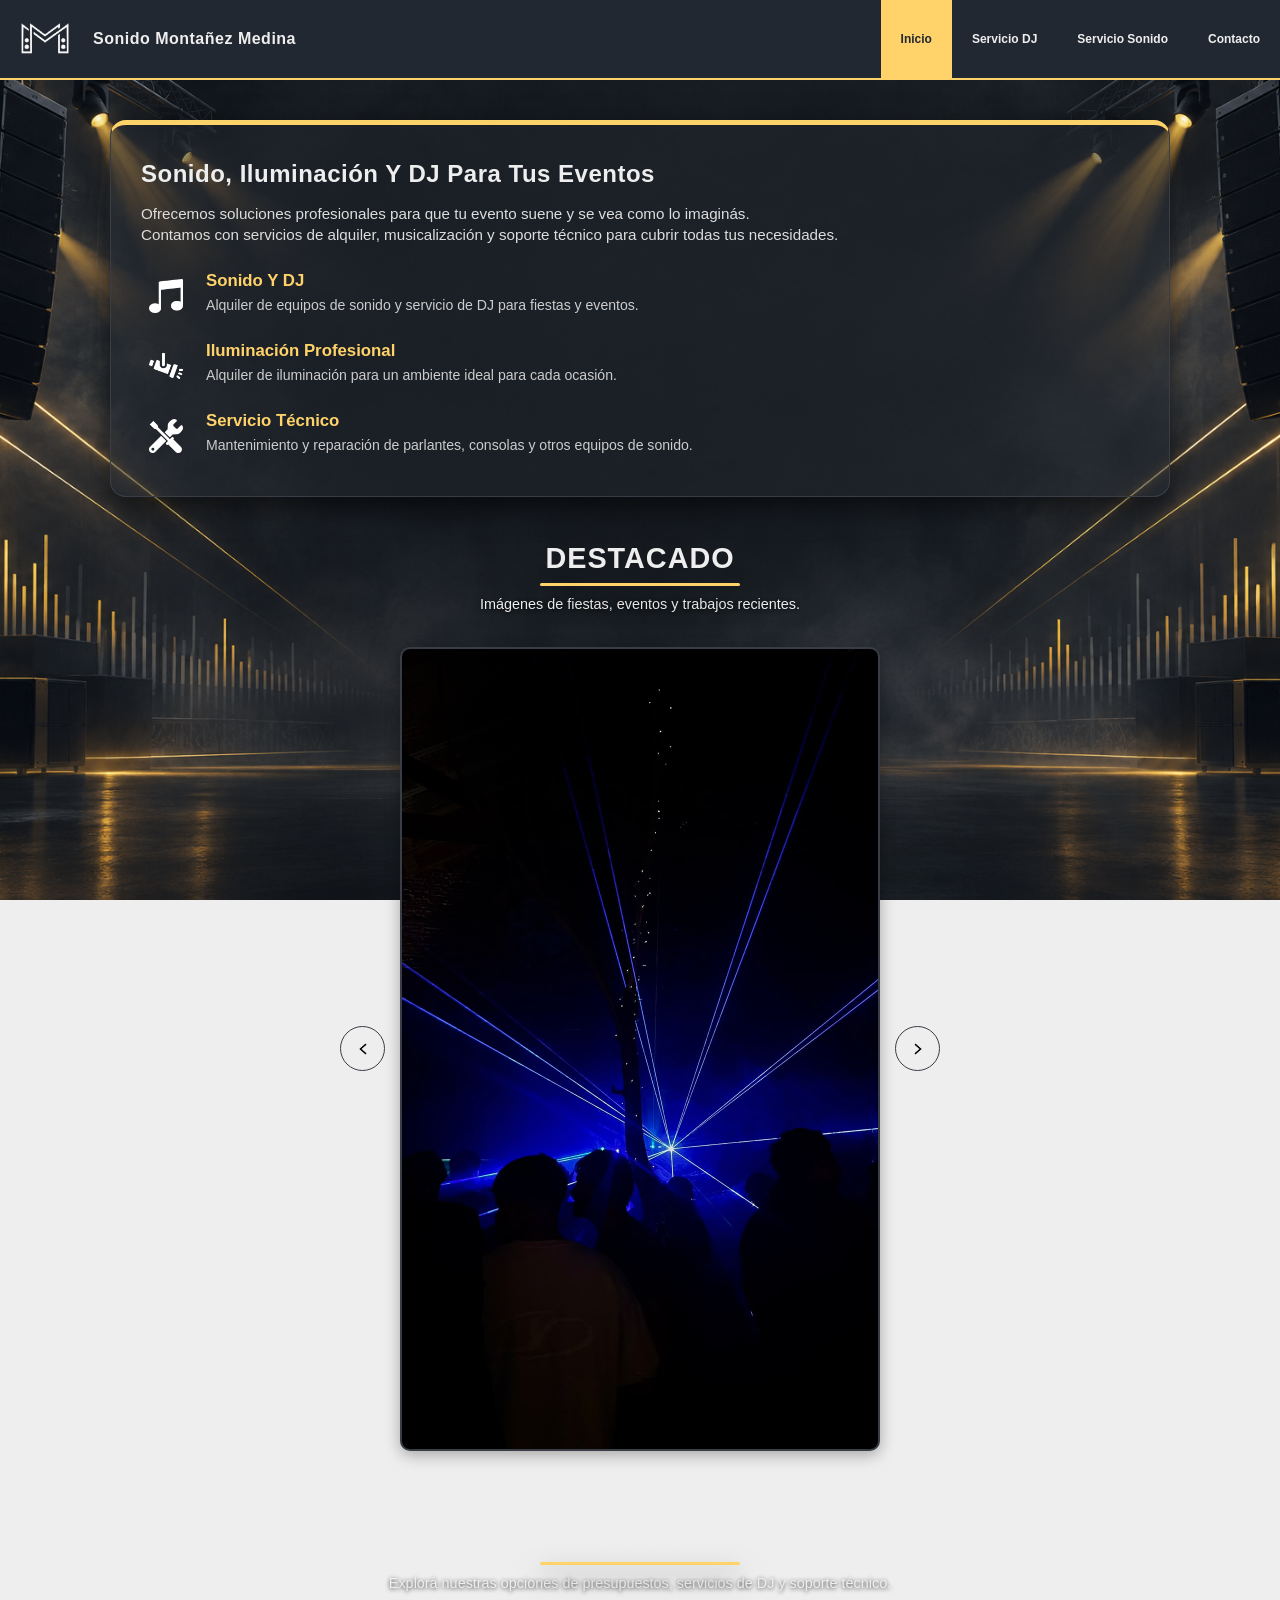
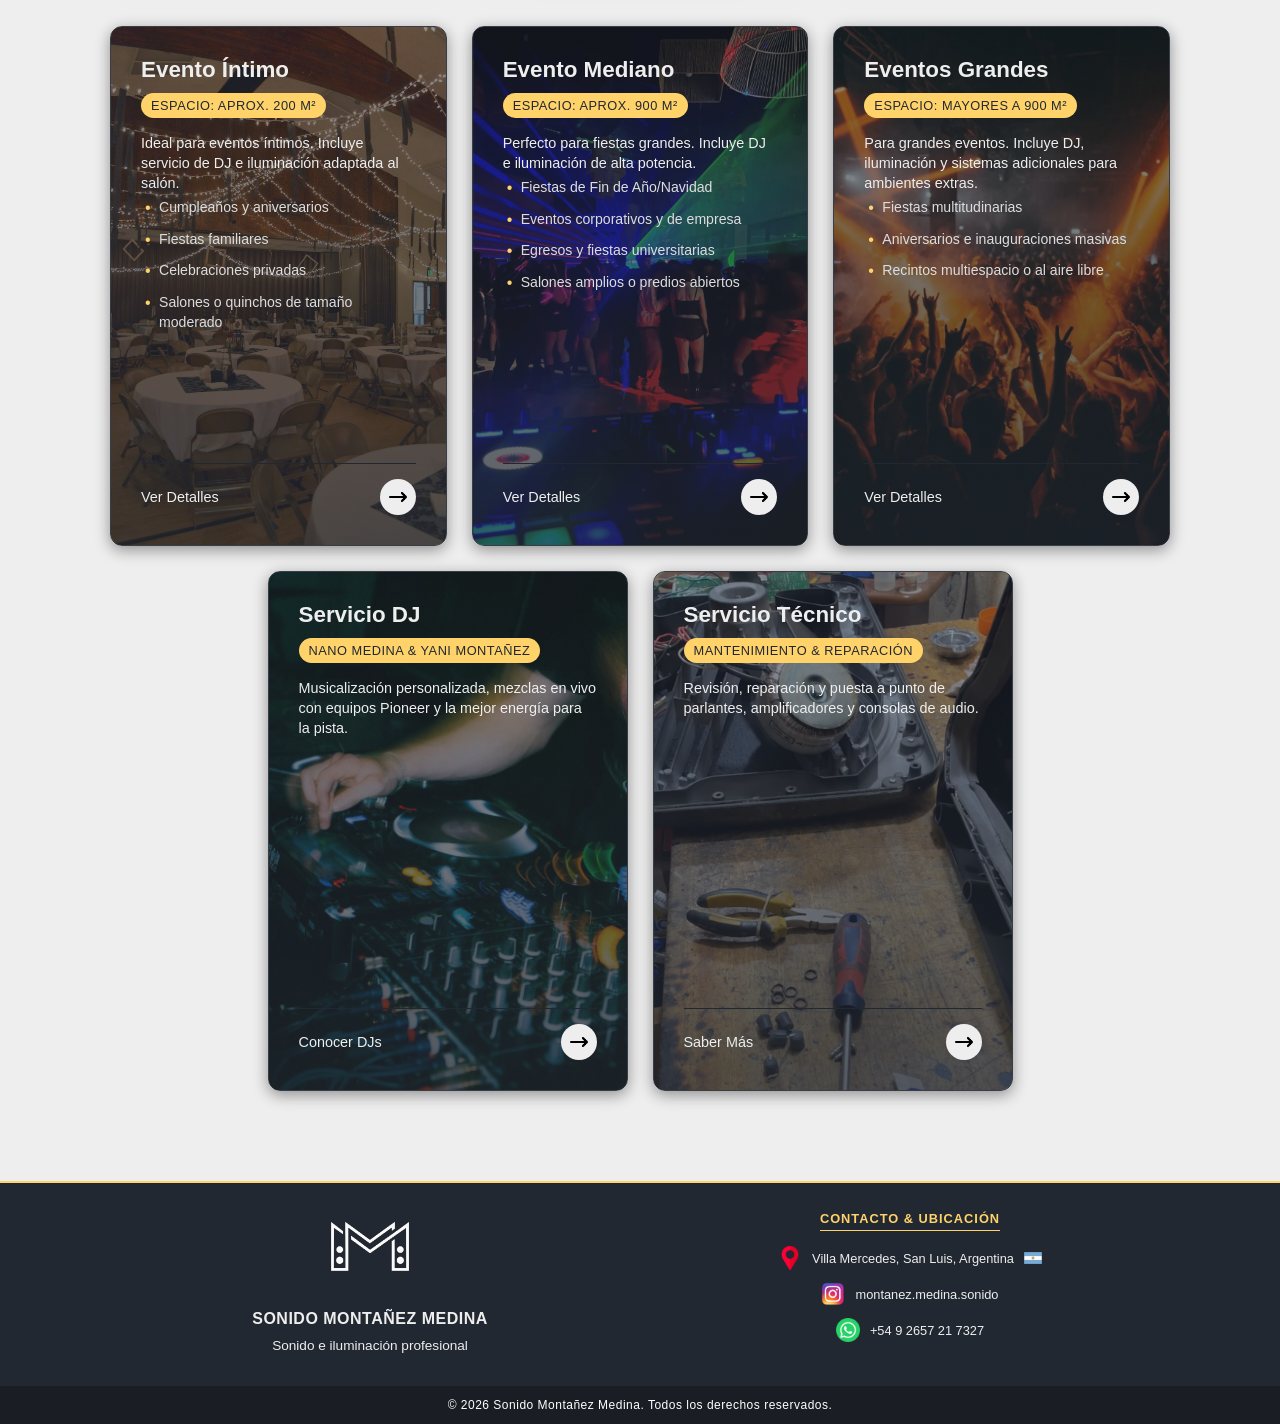
==== index.html @ c7f05fb8 "Pagina servicio de sonido, grandes avances." ====
<!DOCTYPE html>
<html lang="es">

<head>
    <meta charset="UTF-8">
    <meta name="viewport" content="width=device-width, initial-scale=1.0">
    <title>Sonido Montañez Medina</title>

    <!--Enlace a los estilos CSS.-->
    <link rel="stylesheet" href="estilos/estilos.css">
</head>

<body>
<!--Sección del Titulo y del menú de navegación.-->
    <header class="header-principal">
        <div class="caja-logo-header">
            <img src="img/logoSolo.png" alt="Logo de Sonido Montañez Medina" id="logo-header">
            <span class="nombre-marca">Sonido Montañez Medina</span>
        </div>

        <nav class="menu">
            <ul>
                <li><a href="index.html" class="activo">Inicio</a></li>
                <li><a href="servicios-dj.html">Servicio DJ</a></li>
                <li><a href="servicios-sonido.html">Servicio Sonido</a></li>
                <li><a href="contacto.html">Contacto</a></li>
            </ul>
        </nav>
    </header>

    <main>
<!--Sección de Bienvenida.-->
    <section class="seccion-bienvenida">
        <h2>Sonido, Iluminación Y DJ Para Tus Eventos</h2>
        <p class="bienvenida-desc">
            Ofrecemos soluciones profesionales para que tu evento suene y se vea como lo imaginás. <br>
            Contamos con servicios de alquiler, musicalización y soporte técnico para cubrir todas tus necesidades.
        </p>

        <div class="bienvenida-lista">
            <div class="bienvenida-item">
                <div class="bienvenida-icono">
                    <img src="img/Iconos/NotaMusical.png" alt="Icono De Nota Musical">
                </div>
                <div>
                    <h3>Sonido Y DJ</h3>
                    <p>Alquiler de equipos de sonido y servicio de DJ para fiestas y eventos.</p>
                </div>
            </div>
        
            <div class="bienvenida-item">
                <div class="bienvenida-icono">
                    <img src="img/Iconos/Iluminacion.png" alt="Icono De Iluminación">
                </div>
                <div>
                    <h3>Iluminación Profesional</h3>
                    <p>Alquiler de iluminación para un ambiente ideal para cada ocasión.</p>
                </div>
            </div>
            
            <div class="bienvenida-item">
                <div class="bienvenida-icono">
                    <img src="img/Iconos/Herramienta.png" alt="Icono De Herramienta">
                </div>
                <div>
                    <h3>Servicio Técnico</h3>
                    <p>Mantenimiento y reparación de parlantes, consolas y otros equipos de sonido.</p>
                </div>
            </div>
        </div>
    </section>

<!--Sección del Carrusel.-->
    <section class="seccion-carrusel">
        <div class="seccion-header">
            <h2>Destacado</h2>
            <p>
                Imágenes de fiestas, eventos y trabajos recientes.
            </p>
        </div>

        <div class="contenedor-carrusel">
            <button id="btn-carrusel-anterior" aria-label="Imagen anterior"> 
                <img src="img/Iconos/flechaCarrusel.png" alt="Anterior" class="icono-flecha-carrusel">
            </button>
            <div class="contenedor-tarjeta">
                <div class="tarjeta-carrusel">
                    <img id="img-carrusel" class="img-carrusel" src="" alt="">
                </div>
            </div>
            <button id="btn-carrusel-posterior" aria-label="Siguiente imagen"> 
                <img src="img/Iconos/flechaCarrusel.png" alt="Siguiente" class="icono-flecha-carrusel">
            </button>
        </div>
    </section>

<!--Sección de Servicios.-->
    <section class="seccion-servicios">
        <div class="seccion-header">
            <h2>Nuestros Servicios</h2>
            <p>
                Explorá nuestras opciones de presupuestos, servicios de DJ y soporte técnico.
            </p>
        </div>

        <div class="contenedor-columnas">
<!--Evento Íntimo-->
        <article class="tarjeta-servicio" style="background-image: url('img/TarjetasServicio/FiestaIntima.jpg');">
            <div class="tarjeta-overlay">

                <div class="tarjeta-contenido">
                    <h3>Evento Íntimo</h3>
                    <span class="etiqueta-info">Espacio: Aprox. 200 m²</span>
                    <p>
                        Ideal para eventos íntimos. Incluye servicio de DJ e iluminación adaptada al salón.
                    </p>

                    <ul class="lista-ejemplos-evento">
                        <li>Cumpleaños y aniversarios</li>
                        <li>Fiestas familiares</li>
                        <li>Celebraciones privadas</li>
                        <li>Salones o quinchos de tamaño moderado</li>
                    </ul>
                </div>

                <a href="servicios-sonido.html" class="btn-tarjeta">
                    <span>Ver Detalles</span>
                    <div class="circulo-flecha">
                        <img src="img/Iconos/flecha.png" alt="Ir" class="icono-flecha">
                    </div>
                </a>

            </div>
        </article>

<!--Evento Mediano-->
        <article class="tarjeta-servicio" style="background-image: url('img/TarjetasServicio/EventoMediano.jpeg');">
            <div class="tarjeta-overlay">

                <div class="tarjeta-contenido">
                    <h3>Evento Mediano</h3>
                    <span class="etiqueta-info">Espacio: Aprox. 900 m²</span>
                    <p>
                        Perfecto para fiestas grandes. Incluye DJ e iluminación de alta potencia.
                    </p>

                    <ul class="lista-ejemplos-evento">
                        <li>Fiestas de Fin de Año/Navidad</li>
                        <li>Eventos corporativos y de empresa</li>
                        <li>Egresos y fiestas universitarias</li>
                        <li>Salones amplios o predios abiertos</li>
                    </ul>

                </div>

                <a href="servicios-sonido.html" class="btn-tarjeta">
                    <span>Ver Detalles</span>
                    <div class="circulo-flecha">
                        <img src="img/Iconos/flecha.png" alt="Ir" class="icono-flecha">
                    </div>
                </a>

            </div>
        </article>

<!--Eventos grandes-->
        <article class="tarjeta-servicio" style="background-image: url('img/TarjetasServicio/EventoGrande.jpg');">
            <div class="tarjeta-overlay">

                <div class="tarjeta-contenido">
                    <h3>Eventos Grandes</h3>
                    <span class="etiqueta-info">Espacio: Mayores a 900 m²</span>
                    <p>
                        Para grandes eventos. Incluye DJ, iluminación y sistemas adicionales para ambientes extras.
                    </p>

                    <ul class="lista-ejemplos-evento">
                        <li>Fiestas multitudinarias</li>
                        <li>Aniversarios e inauguraciones masivas</li>
                        <li>Recintos multiespacio o al aire libre</li>
                    </ul>

                </div>

                <a href="servicios-sonido.html" class="btn-tarjeta">
                    <span>Ver Detalles</span>
                    <div class="circulo-flecha">
                        <img src="img/Iconos/flecha.png" alt="Ir" class="icono-flecha">
                    </div>
                </a>

            </div>
        </article>

<!--Servicios de DJ-->
        <article class="tarjeta-servicio" style="background-image: url('img/TarjetasServicio/ServicioDJ.jpg');">
            <div class="tarjeta-overlay">

                <div class="tarjeta-contenido">
                    <h3>Servicio DJ</h3>
                    <span class="etiqueta-info">Nano Medina & Yani Montañez</span>
                    <p>
                        Musicalización personalizada, mezclas en vivo con equipos Pioneer y la mejor energía para la pista.
                    </p>
                </div>

                <a href="servicios-dj.html" class="btn-tarjeta">
                    <span>Conocer DJs</span>
                    <div class="circulo-flecha">
                        <img src="img/Iconos/flecha.png" alt="Ir" class="icono-flecha">
                    </div>
                </a>

            </div>
        </article>

<!--Servicio Técnico-->
        <article class="tarjeta-servicio" style="background-image: url('img/TarjetasServicio/Reparacion.jpeg');">
            <div class="tarjeta-overlay">

                <div class="tarjeta-contenido">
                    <h3>Servicio Técnico</h3>
                    <span class="etiqueta-info">Mantenimiento & Reparación</span>
                    <p>
                        Revisión, reparación y puesta a punto de parlantes, amplificadores y consolas de audio.
                    </p>
                </div>

                <a href="servicios-sonido.html#condiciones" class="btn-tarjeta">
                    <span>Saber Más</span>
                    <div class="circulo-flecha">
                        <img src="img/Iconos/flecha.png" alt="Ir" class="icono-flecha">
                    </div>
                </a>

            </div>
        </article>

        </div>
    </section>

    </main>

<!--Footer del documento.-->
    <footer class="footer-del-sitio">
        <div class="footer-container">
    <!--Columna 1 de footer: logo y marca-->
            <div class="footer-columna">
                <div class="caja-de-marca">
                    <div class="caja-logo-footer">
                        <img src="img/logoSolo.png" alt="Logo De Sonido Montañez Medina" id="logo-footer">
                    </div>
                    <h3 class="titulo-marca">Sonido Montañez Medina</h3>
                </div>
                <span class="footer-texto">Sonido e iluminación profesional</span>
            </div>
    <!--Columna 2 de footer: Contacto y Ubicación-->
            <div class="footer-columna">
                <h4 class="footer-contacto-y-ubicacion">Contacto & Ubicación</h4>
                <ul class="footer-list">
                    <!--Ubicacion-->
                    <li class="contacto-item">
                        <div class="caja-icon">
                            <img src="img/Iconos/UbicacionIcon.png" alt="Ubicación" class="footer-icon" >
                        </div>
                        <span>Villa Mercedes, San Luis, Argentina</span>
                        <img src="img/Iconos/ArgentinaIcon.png" alt="Bandera Argentina" class="footer-icon-argentina">
                    </li>
                    <!--Instagram-->
                    <li class="contacto-item">
                        <a href="https://www.instagram.com/montanez.medina.sonido/" target="_blank" rel="noopener">
                            <div class="caja-icon">
                                <img src="img/Iconos/igIcon.png" alt="Instagram" class="footer-icon">
                            </div>
                            <span>montanez.medina.sonido</span>
                        </a>
                    </li>
                    <!--WhatsApp-->
                    <li class="contacto-item">
                        <a href="https://api.whatsapp.com/send/?phone=2657217327&text&type=phone_number&app_absent=0" target="_blank" rel="noopener">
                            <div class="caja-icon">
                                <img src="img/Iconos/WhatsappIcon.png" alt="WhatsApp" class="footer-icon">
                            </div>
                            <span>+54 9 2657 21 7327</span>
                        </a>
                    </li>
                </ul>
            </div>
        </div>
    <!--Seccion de copyright-->
        <div class="footer-bottom">
            <p>© 2026 Sonido Montañez Medina. Todos los derechos reservados.</p>
        </div>
    </footer>

<!--Conexión con javaScript.-->
    <script src="javascript/js.js"></script>

</body>
</html>
---- estilos/estilos.css ----
/*
1.
Configuracion para todos los elementos.
.*/

* {
    margin: 0;
    padding: 0;
    box-sizing: border-box;
}

body {
    font-family: sans-serif, Arial;
    background-color: #EEEEEE;
    background-image: url('../img/Fondos/fondobody2.png');
    background-size: cover;
    background-position: center;
    background-repeat: no-repeat;
    background-attachment: fixed;
    color: #222831;
    display: flex;
    flex-direction: column;
    min-height: 100vh;
}

main {
    flex: 1;
    max-width: 1100px;
    width: 100%;
    margin: 0 auto;
    padding: 40px 20px;
}

section {
    margin-bottom: 50px;
}

.subtitulos {
    text-align: center;
    padding: 15px;
    color: #EEEEEE;
    text-decoration: underline;
    text-decoration-color: #FFD369;
    font-size: 1.8rem;
    font-weight: 800;
    text-transform: uppercase;
}

/*
2.
Header de las paginas.
*/

.header-principal {
    display: flex;
    align-items: center;
    justify-content: space-between;
    position: sticky;
    background-color: #222831;
    border-bottom: 2px solid #FFD369;
    padding: 0px 0px 0px 15px;
    height: 80px;
    width: 100%;
    top: 0;
    z-index: 1000;
}

/*Caja Del Logo, Logo Y Nombre Marca*/
.caja-logo-header {
    display: flex;
    align-items: center;
    gap: 18px;
}

#logo-header {
    width: 60px;
    height: auto;
}

.nombre-marca {
    font-weight: bold;
    font-size: 1rem;
    color: #EEEEEE;
    letter-spacing: 0.5px;
}

/*Menu de nav*/
.menu, .menu li {
    height: 100%;
}

.menu ul {
    display: flex;
    list-style: none;
    gap: 0;
    height: 100%;
    margin: 0;
    padding: 0;
}

.menu li a {
    display: flex;
    align-items: center;
    text-decoration: none;
    color: #EEEEEE;
    font-weight: 550;
    font-size: 0.75rem;
    height: 100%;
    padding: 0 20px;
    transition: background-color 0.3s ease, color 0.3s ease;
    border-radius: 0; 
}

.menu li a:hover {
    color: #FFD369;
    background-color: #222831;
}

.menu li a.activo {
    background-color: #FFD369;
    color: #222831;
}

.menu li a.activo:hover {
    color: #FFFFFF;
}

/*
3.
Seccion Header de todas las secciones en las paginas.
*/

.seccion-header {
    text-align: center;
    margin-bottom: 35px;
}

.seccion-header h2 {
    color: #EEEEEE;
    font-size: 1.8rem;
    font-weight: 800;
    text-transform: uppercase;
    letter-spacing: 1px;
    margin-bottom: 10px;
    position: relative;
    display: inline-block;
}

.seccion-header h2::after {
    content: '';
    display: block;
    width: 200px;
    height: 3px;
    background-color: #FFD369;
    margin: 8px auto 0 auto;
    border-radius: 2px;
    box-shadow: 0 10px 25px rgba(0, 0, 0, 0.5);
}

.seccion-header p {
    color: #EEEEEE;
    font-size: 0.9rem;
    text-shadow: 0 1px 4px rgba(0, 0, 0, 0.8);
}

/*
4.
Seccion De Bienvenida
*/

.seccion-bienvenida {
    background-color: rgba(34, 40, 49, 0.5);
    border: 1px solid #393E46;
    border-top: 5px solid #FFD369;
    border-radius: 16px;
    padding: 35px 30px;
    box-shadow: 0 10px 30px rgba(0, 0, 0, 0.6);
    color: #EEEEEE;
    margin-bottom: 25px;
}

.seccion-bienvenida h2 {
    color: #EEEEEE;
    font-size: 1.5rem;
    font-weight: 800;
    margin-bottom: 15px;
    text-align: left;
    letter-spacing: 0.5px;
}

.bienvenida-desc {
    font-size: 0.95rem;
    color: #DDDDDD;
    line-height: 1.4;
    margin-bottom: 25px;
    text-align: left;
}

.bienvenida-lista {
    display: flex;
    flex-direction: column;
    gap: 20px;
}

.bienvenida-item {
    display: flex;
    align-items: flex-start;
    gap: 15px;
}

.bienvenida-icono {
    width: 50px;
    height: 50px;
    display: flex;
    align-items: center;
    justify-content: center;;
    padding: 8px;
    box-sizing: border-box;
    flex-shrink: 0;
}

.bienvenida-icono img {
    width: 100%;
    height: 100%;
    object-fit: contain;
    filter: invert(1);
}

.bienvenida-item h3 {
    color: #FFD369;
    font-size: 1.05rem;
    font-weight: 700;
    margin-bottom: 4px;
    text-align: left;
}

.bienvenida-item p {
    color: #CCCCCC;
    font-size: 0.88rem;
    line-height: 1.5;
    text-align: left;
    margin: 0;
}

/*
5.
Seccion Del Carrusel
*/

.seccion-carrusel {
    width: 100%;
    padding: 20px 20px;
    display: flex;
    flex-direction: column;
    align-items: center;
}

.contenedor-carrusel {
    display: flex;
    align-items: center;
    justify-content: center;
    gap: 15px;
    width: 100%;
    max-width: 600px;
}

.contenedor-tarjeta {
    background: #393E46;
    border: 2px solid #393E46;
    border-radius: 10px;
    overflow: hidden;
    width: 100%;
    max-width: 500px;
    box-shadow: 0 4px 15px rgba(0, 0, 0, 0.3);
}

.tarjeta-carrusel {
    width: 100%;
    height: 800px;
    display: flex;
    align-items: center;
    justify-content: center;
    background: #393E46;
}

.tarjeta-carrusel img {
    width: 100%;
    height: 100%;
    object-fit: cover;
    display: block;
}

.seccion-carrusel button {
    background: #EEEEEE;
    border: 1px solid #393E46;
    width: 45px;
    height: 45px;
    border-radius: 50%;
    cursor: pointer;
    flex-shrink: 0;
    display: flex;
    align-items: center;
    justify-content: center;
    padding: 0;
}

.icono-flecha-carrusel {
    width: 18px;
    height: 18px;
    object-fit: contain;
    display: block;
}

#btn-carrusel-anterior .icono-flecha-carrusel {
    transform: scaleX(-1);
}

.seccion-carrusel button:hover {
    background-color: #FFD369;
}

/*
6.
Seccion de servicios
*/

.contenedor-columnas {
    display: flex;
    flex-wrap: wrap;
    gap: 25px;
    justify-content: center;
}

.tarjeta-servicio {
    flex: 1 1 320px;
    max-width: 360px;
    height: 420px;
    border-radius: 16px;
    overflow: hidden;
    background-size: cover;
    background-position: center;
    background-color: #222831;
    box-shadow: 0 10px 25px rgba(0, 0, 0, 0.5);
    border: 1px solid #393E46;
}

.tarjeta-overlay {
    background: linear-gradient(180deg, rgba(34, 40, 49, 0.5) 0%, rgba(34, 40, 49, 0.75) 100%);
    width: 100%;
    height: 100%;
    padding: 30px;
    display: flex;
    flex-direction: column;
    justify-content: space-between;
}

.tarjeta-contenido h3 {
    color: #EEEEEE;
    font-size: 1.4rem;
    font-weight: 600;
    margin-bottom: 10px;
    text-align: left;
}

.etiqueta-info {
    font-size: 0.8rem;
    color: #222831;
    background-color: #FFD369;
    padding: 5px 10px;
    border-radius: 20px;
    display: inline-block;
    margin-bottom: 15px;
    text-transform: uppercase;
    letter-spacing: 0.5px;
    font-weight: 400;
}

.tarjeta-contenido p {
    color: #EEEEEE;
    font-size: 0.9rem;
    line-height: 1.4;
    text-align: left;
    margin: 0;
}

.lista-ejemplos-evento {
    list-style: none;
    padding: 0;
    margin-top: 10px;
    display: flex;
    flex-direction: column;
    gap: 6px;
}

.lista-ejemplos-evento li {
    font-size: 0.85rem;
    color: rgb(200, 200, 200);
    position: relative;
    padding-left: 18px;
    line-height: 1.2;
}

.lista-ejemplos-evento li::before {
    content: "•";
    color: #FFD369;
    font-size: 1rem;
    position: absolute;
    left: 4px;
    top: -1px;
}

.btn-tarjeta {
    display: flex;
    align-items: center;
    justify-content: space-between;
    text-decoration: none;
    color: #EEEEEE;
    font-weight: 500;
    font-size: 0.9rem;
    padding-top: 15px;
    border-top: 1px solid #222831;
}

.circulo-flecha {
    width: 36px;
    height: 36px;
    background-color: #EEEEEE;
    border-radius: 50%;
    display: flex;
    align-items: center;
    justify-content: center;
    transition: transform 0.3s ease, background-color 0.3s ease;
}

.icono-flecha {
    width: 18px;
    height: 18px;
    object-fit: contain;
}

.btn-tarjeta:hover {
    color: #FFD369;
}

.btn-tarjeta:hover .circulo-flecha  {
    transform: translateX(2px);
    background-color: #FFD369;
}

/*
7. 
seccion de tarjetas DJ(servicios-dj.html)
*/

.subtitu {
    display: flex;
    justify-content: center;
    align-items: center;
    height: 70px;
    width: 750px;    
    margin: 20px auto;
    margin-bottom: 0;
    box-shadow: 0px 0px 10px #393E46;
    border-radius: 10px;
    background-color: #222831;
    padding: 0;
}

.subtitu h3 {
    font-size: 20px;
    text-align: center;   
    color: #EEEEEE;
    padding: 0;
    margin-right: 490px;
}

.subtitu img {
    opacity: 80%;
    margin-left: 0;
    padding: 0;
    width: 87px;
    height: auto;
}

.dj {
    display: flex;
    justify-content: center;
    gap: 30px;
    margin-top: 0;
}

.tarjetadj {
    width: 400px;
    height: 500px;
    border-radius: 15px;
    background-size: cover;
    background-position: center;
    display: flex;
    align-items: flex-start;
    padding: 15px;
    box-sizing: border-box;
    position: relative;
    overflow: hidden;
    transition: transform 0.3s ease;
}

.tarjetadj:hover {
    transform: translateY(-10px);
    box-shadow: 0px 0px 15px #393E46;
}

.djnano {
    background-image: url('../img/imgnano.jpg');
}

.djyani {
    background-image: url('../img/imgyani.jpg');
}

.tarjetadj .contenido h4 {
    text-align: left;
    color: #EEEEEE;
    text-shadow: 4px 4px 3px #222831;
}

.listainfo {
    opacity: 0;
    overflow: hidden;
    transition: max-height 0.4s ease, opacity 0.4s ease;
    margin-top: 0;
}

.listainfo li a {
    color: #EEEEEE;
}  

.tarjetadj:hover .listainfo {
    max-height: 150px;
    opacity: 1;
    margin-top: 15px;
    color: #EEEEEE;
}

.listainfo:hover {
    margin-top: 5px;
    margin-left: 25px;
}

.listainfo ul {
    transform: translateY(-5px); 
    list-style: none;
    padding: 0;
    margin: 0;
}

.listainfo li {
    display: flex;
    align-items: center;
    gap: 5px;
    margin: 5px 0;
    font-size: 16px;
    border-radius: 5px;
    margin-left: 35px;
}

.iconoig {
    width: 18px;
    height: 18px;
    object-fit: contain;
}

/*
8. 
Pagina servicio de sonido
*/

.seccion-bienvenida-sonido {
    max-width: 900px;
    margin: 0 auto 35px auto;
    width: 100%;
}

.tarjeta-bievenida {
    background-color: rgba(57, 62, 70, 0.5);
    border: 1px solid #393E46;
    border-left: 5px solid #FFD369;
    border-radius: 12px;
    padding: 25px 30px;
    box-shadow: 0 4px 15px rgba(0, 0, 0, 0.3);
}

.tarjeta-bievenida h3 {
    color: #FFD369;
    font-size: 1.1rem;
    font-weight: 700;
    margin-bottom: 8px;
    text-transform: uppercase;
    letter-spacing: 0.5px;
    text-align: left;
}

.tarjeta-bievenida p {
    color: #DDDDDD;
    font-size: 0.93rem;
    line-height: 1.5;
    text-align: left;
    margin: 0;
}

.contenedor-columnas {
    display: flex;
    flex-wrap: wrap;
    gap: 25px;
    justify-content: center;
    width: 100%;
    margin-bottom: 40px;
}

.seccion-controladores .contenedor-columnas {
    max-width: 900px;
    margin: 0 auto 40px auto;
}

.tarjeta-principal {
    background-color: rgba(57, 62, 70, 0.5);
    border: 1px solid #393E46;
    border-radius: 12px;
    overflow: hidden;
    display: flex;
    flex-direction: row;
    width: 100%;
    max-width: 900px;
    height: 320px;
    box-shadow: 0 4px 15px rgba(0, 0, 0, 0.4);
    transition: transform 0.3s ease, border-color 0.3s ease, box-shadow 0.3s ease;
}

.tarjeta-principal:hover {
    transform: translateY(-5px);
    border-color: #FFD369;
    box-shadow: 0 8px 25px rgba(0, 0, 0, 0.5);
    background-color: rgba(57, 62, 70, 0.95);
}

.tarjeta-principal .tarjeta-imagen {
    width: 50%;
    height: 100%;
    background-color: #222831;
    overflow: hidden;
    flex-shrink: 0;
}

.tarjeta-principal .tarjeta-imagen img {
    width: 100%;
    height: 100%;
    object-fit: cover;
    display: block;
    transition: transform 0.4s ease;
}

.tarjeta-principal:hover .tarjeta-imagen img {
    transform: scale(1.05);
}

.tarjeta-principal .tarjeta-contenido-info {
    width: 50%;
    height: 100%;
    padding: 30px;
    display: flex;
    flex-direction: column;
    align-items: flex-start;
    justify-content: center;
}

.tarjeta-servicio {
    background-color: rgba(57, 62, 70, 0.5);
    border: 1px solid #393E46;
    border-radius: 12px;
    overflow: hidden;
    display: flex;
    flex-direction: column;
    flex: 1 1 300px;
    max-width: 360px;
    height: 520px;
    box-shadow: 0 4px 15px rgba(0, 0, 0, 0.4);
    transition: transform 0.3s ease, border-color 0.3s ease, box-shadow 0.3s ease;
}

.tarjeta-servicio:hover {
    transform: translateY(-5px);
    border-color: #FFD369;
    box-shadow: 0 8px 25px rgba(0, 0, 0, 0.5);
    background-color: rgba(57, 62, 70, 0.95);
}

.tarjeta-servicio .tarjeta-imagen {
    width: 100%;
    height: 200px;
    background-color: #222831;
    overflow: hidden;
    flex-shrink: 0;
}

.tarjeta-servicio .tarjeta-imagen img {
    width: 100%;
    height: 100%;
    object-fit: cover;
    display: block;
    transition: transform 0.4s ease;
}

.tarjeta-servicio:hover .tarjeta-imagen img {
    transform: scale(1.05);
}

.tarjeta-servicio .tarjeta-contenido-info {
    padding: 25px;
    display: flex;
    flex-direction: column;
    align-items: flex-start;
    flex-grow: 1;
}

.tarjeta-contenido-info h3 {
    color: #EEEEEE;
    font-size: 1.3rem;
    font-weight: 700;
    margin-top: 5px;
    margin-bottom: 12px;
    text-align: left;
}

.lista-ejemplos-evento {
    margin-top: 5px;
    width: 100%;
    list-style: none;
    padding: 0;
}

.lista-ejemplos-evento li {
    font-size: 0.88rem;
    color: #DDDDDD;
    line-height: 1.4;
    margin-bottom: 6px;
    position: relative;
    padding-left: 18px;
    text-align: left;
}

.lista-ejemplos-evento li::before {
    content: "•";
    color: #FFD369;
    font-size: 1rem;
    position: absolute;
    left: 4px;
    top: -1px;
}

@media (max-width: 768px) {
    .tarjeta-principal {
        flex-direction: column;
        height: auto;
        max-width: 360px;
    }
    .tarjeta-principal .tarjeta-imagen {
        width: 100%;
        height: 200px;
    }
    .tarjeta-principal .tarjeta-contenido-info {
        width: 100%;
        height: auto;
        padding: 25px;
    }
    .tarjeta-servicio {
        height: auto;
        min-height: 480px;
    }
}

/*
9. 
Footer del sitio
*/

.footer-del-sitio {
    background-color: #222831;
    color: #EEEEEE;
    border-top: 2px solid #FFD369;
    padding-top: 15px;
}

.footer-container {
    max-width: 1100px;
    margin: 0 auto;
    display: grid;
    padding: 0px 30px 30px 30px;
    grid-template-columns: repeat(auto-fit, minmax(280px, 1fr));
    gap: 40px;
    justify-content: center;
    align-items: center;
}

.footer-columna {
    display: flex;
    flex-direction: column;
    align-items: center;
    text-align: center;
}

.caja-de-marca {
    display: flex;
    flex-direction: column;
    align-items: center;
    gap: 12px;
}

.titulo-marca {
    font-size: 1rem;
    font-weight: bolder;
    letter-spacing: 0.5px;
    text-transform: uppercase;
    color: #EEEEEE;
}

.footer-contacto-y-ubicacion {
    font-size: 0.8rem;
    font-weight: bold;
    letter-spacing: 1px;
    margin-top: 0;
    margin-bottom: 15px;
    text-transform: uppercase;
    border-bottom: 1px solid #FFD369;
    padding-bottom: 4px;
    display: inline-block;
    color: #FFD369;
}

.footer-texto {
    font-size: 0.85rem;
    color: #EEEEEE;
    line-height: 1.5;
    margin-top: 8px;
    text-align: center;
}

.footer-list {
    list-style: none;
    padding: 0;
    margin: 0;
    display: flex;
    flex-direction: column;
    gap: 12px;
    align-items: center;
}

.contacto-item {
    display: flex;
    align-items: center;
    justify-content: center;
    gap: 10px;
    font-size: 0.8rem;
    color: #EEEEEE;
}

.contacto-item a {
    color: #EEEEEE;
    text-decoration: none;
    display: flex;
    align-items: center;
    justify-content: center;
    gap: 10px;
    transition: color 0.2s ease;
}

.contacto-item a:hover {
    color: #FFD369;
}

.caja-logo, .caja-icon {
    width: 24px;
    height: 24px;
    display: flex;
    align-items: center;
    justify-content: center;
    flex-shrink: 0;
}

.caja-logo-footer {
    width: 100px;
    height: 100px;
    flex-shrink: 0;
}

#logo-footer {
    width: 100%;
    height: 100%;
    object-fit: contain;
}

.footer-icon {
    width: 100%;
    height: 100%;
    object-fit: contain;
    display: block;
}

.footer-icon-argentina {
    width: 18px;
    height: auto;
    display: block;
}

.footer-bottom {
    background-color: #1a1e24;
    text-align: center;
    padding: 12px;
    font-size: 0.75rem;
    color: #EEEEEE;
    letter-spacing: 0.50px;
}

/*
.
Seccion Contacto
*/
.section-contacto form{
    display: flex;
    flex-direction: column;
    align-items: center;
}
.section-contacto{
    width: 500px;
    height: auto;
    background-color: rgba(0, 0, 0, 0.3);
    margin: 0 auto;
    margin-top: 50px;
    margin-bottom: 100px;
    padding: 20px;
    border: 2px solid #FFD369;
    border-radius: 8px;
}
.section-contacto h2, p{
    text-align: center;
    color: white;   
}
.section-contacto h2{
    text-shadow: -1px -1px 20px #FFD369;
}
.section-contacto p{
    color: darkgray;
    margin-top: 8px;
}
.section-contacto hr{
    height: 2px;
    background-color: #FFD369;
    width: 100%;
    margin-top: 3px;
    margin-bottom: 20px;
}
.campo{
    display: flex;
    flex-direction: column;
    align-items: center;
    text-align: center;
    margin-bottom: 25px;
}
.campo input, .campo select, .campo textarea{
    font-family: inherit;
    font-size: 15px;
    border: 2px solid #ffffffbb;
    border-radius: 8px;
    background-color: #ffffffbb;
    color: #333333;

    transition: all 0.3s ease;
    outline: none;
    cursor: pointer;

    appearance: none;
    -webkit-appearance: none;
    -moz-appearance: none;
}

.campo label{
    color: rgba(255, 255, 255, 0.858);
    margin-bottom: 5px;
}
.campo select{
    margin-left: 70px;
    width: 270px;
    height: 30px;
}
.campo select:hover{
    border-color: #FFD369;
}
.campo textarea{
    height: 70px;
    width: 200px;
    margin-top:8px;
}
form button{
    height: 45px;
    width: 75px;
    padding: auto;
    font-family: inherit;
    font-size: 14px;
    font-weight:bold;
    color: #FFD369;

    background-color: black;
    border: 2px solid #FFD369;
    border-radius: 8px;
    
}
form button:hover{
    box-shadow:-1px -1px 20px #FFD369 ;
}
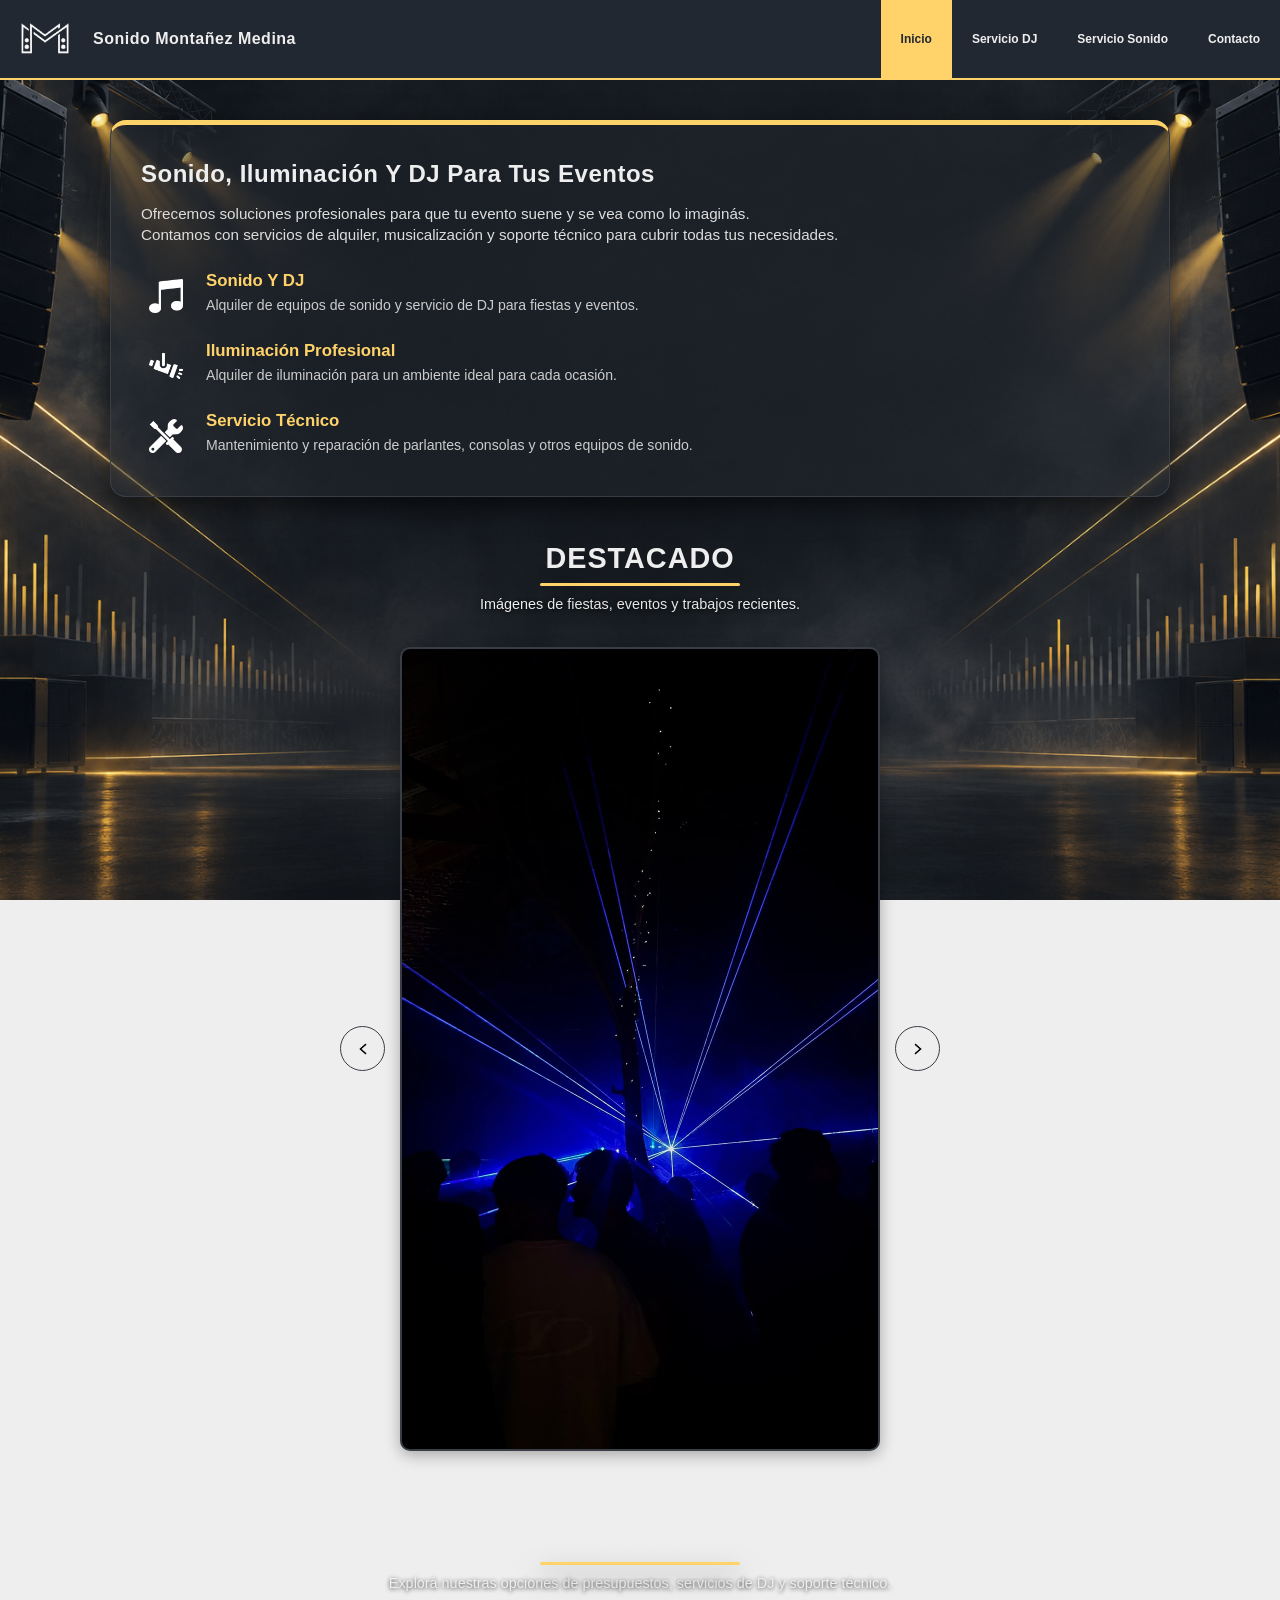
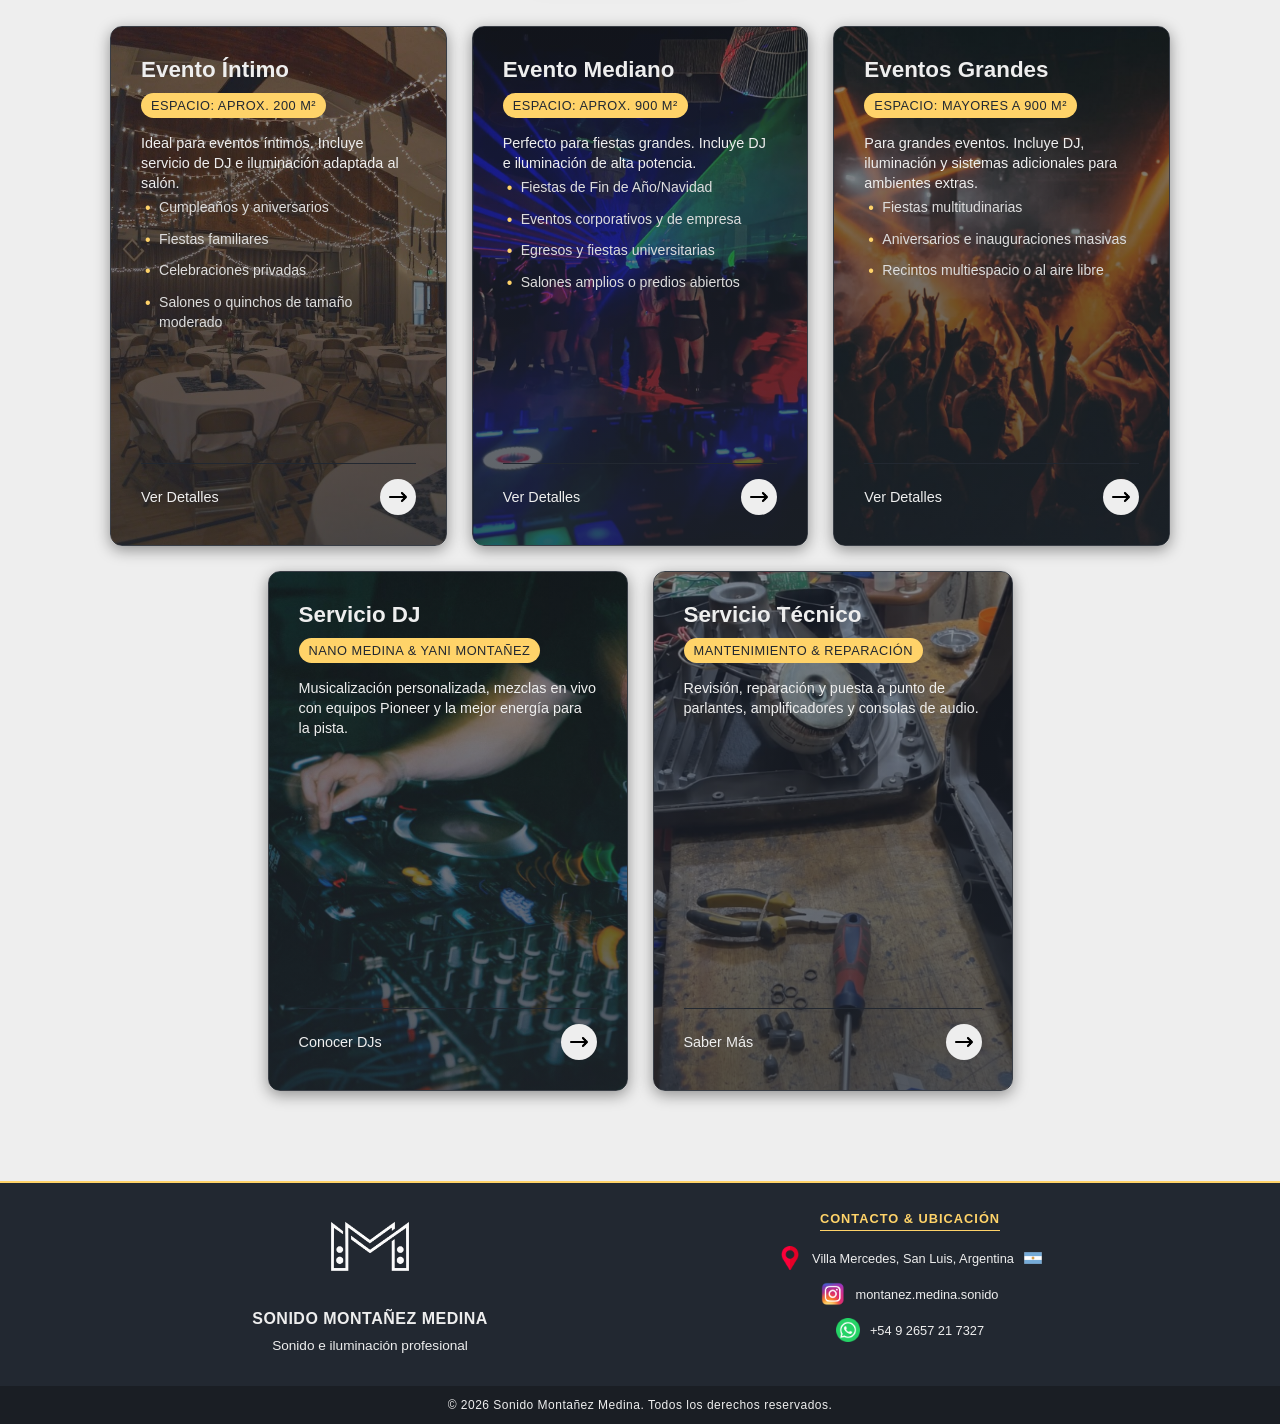
==== commit c349b4b6: "Validacion de formulario con JS." ====
--- a/index.html
+++ b/index.html
@@ -293,8 +293,8 @@
         </div>
     </footer>
 
-<!--Conexión con javaScript.-->
-    <script src="javascript/js.js"></script>
+<!--Conexión del carrusel con javaScript.-->
+    <script src="javascript/carrusel.js"></script>
 
 </body>
 </html>
--- a/estilos/estilos.css
+++ b/estilos/estilos.css
@@ -456,29 +456,30 @@
     display: flex;
     justify-content: center;
     align-items: center;
-    height: 70px;
-    width: 750px;    
-    margin: 20px auto;
-    margin-bottom: 0;
-    box-shadow: 0px 0px 10px #393E46;
-    border-radius: 10px;
+    height: 75px;
+    width: 100%;
+    max-width: 750px;    
+    margin: 30px auto;
+    box-shadow: 0 10px 25px rgba(0, 0, 0, 0.5);
+    border: 1px solid #393E46;
+    border-radius: 12px;
     background-color: #222831;
-    padding: 0;
+    padding: 0 20px;
 }
 
 .subtitu h3 {
-    font-size: 20px;
+    font-size: 1.2rem;
+    font-weight: 800;
     text-align: center;   
     color: #EEEEEE;
-    padding: 0;
-    margin-right: 490px;
+    text-transform: uppercase;
+    letter-spacing: 1px;
+    margin: 0 auto;
 }
 
 .subtitu img {
-    opacity: 80%;
-    margin-left: 0;
-    padding: 0;
-    width: 87px;
+    opacity: 0.9;
+    width: 60px;
     height: auto;
 }
 
@@ -486,27 +487,31 @@
     display: flex;
     justify-content: center;
     gap: 30px;
-    margin-top: 0;
+    flex-wrap: wrap;
+    margin-top: 20px;
 }
 
 .tarjetadj {
-    width: 400px;
-    height: 500px;
-    border-radius: 15px;
+    width: 380px;
+    height: 520px;
+    border-radius: 16px;
     background-size: cover;
     background-position: center;
     display: flex;
-    align-items: flex-start;
-    padding: 15px;
+    flex-direction: column;
+    justify-content: flex-end;
     box-sizing: border-box;
     position: relative;
     overflow: hidden;
-    transition: transform 0.3s ease;
+    border: 1px solid #393E46;
+    box-shadow: 0 10px 25px rgba(0, 0, 0, 0.5);
+    transition: transform 0.3s ease, box-shadow 0.3s ease;
 }
 
 .tarjetadj:hover {
-    transform: translateY(-10px);
-    box-shadow: 0px 0px 15px #393E46;
+    transform: translateY(-8px);
+    box-shadow: 0 15px 35px rgba(255, 211, 105, 0.2);
+    border-color: #FFD369;
 }
 
 .djnano {
@@ -517,50 +522,120 @@
     background-image: url('../img/imgyani.jpg');
 }
 
+.tarjeta-overlay-dj {
+    background: linear-gradient(180deg, rgba(34, 40, 49, 0.4) 0%, rgba(34, 40, 49, 0.95) 75%);
+    width: 100%;
+    height: 100%;
+    padding: 25px;
+    display: flex;
+    flex-direction: column;
+    justify-content: space-between;
+    box-sizing: border-box;
+    position: relative; /*Clave para el posicionamiento absoluto interno*/
+}
+
 .tarjetadj .contenido h4 {
     text-align: left;
     color: #EEEEEE;
-    text-shadow: 4px 4px 3px #222831;
+    font-size: 1.5rem;
+    font-weight: 700;
+    text-shadow: 2px 2px 4px rgba(0, 0, 0, 0.8);
+    margin: 0 0 4px 0;
+}
+
+
+/*Biografía Estática*/
+.dj-bio-estatica {
+    background-color: rgba(34, 40, 49, 0.85);
+    padding: 15px;
+    border-radius: 8px;
+    border-left: 4px solid #FFD369;
+    margin-top: auto; /* Empuja el texto hacia la parte inferior sin romper el flujo */
+    transition: opacity 0.3s ease, transform 0.3s ease;
+}
+
+.dj-bio-estatica p {
+    font-size: 0.93rem;
+    color: #EEEEEE;
+    line-height: 1.5;
+    margin: 0;
+    text-align: left;
+}
+
+/*Al hacer hover, la biografía se desvanece*/
+.tarjetadj:hover .dj-bio-estatica {
+    opacity: 0;
+    transform: translateY(-10px);
+    pointer-events: none;
+}
+
+/*Panel de Contactos (Posicionado sobre la parte inferior de la tarjeta)*/
+.info {
+    position: absolute;
+    bottom: 20px;
+    left: 20px;
+    right: 20px;
+    pointer-events: none;
 }
 
 .listainfo {
     opacity: 0;
-    overflow: hidden;
-    transition: max-height 0.4s ease, opacity 0.4s ease;
-    margin-top: 0;
-}
-
-.listainfo li a {
-    color: #EEEEEE;
-}  
+    transform: translateY(20px);
+    max-height: 320px;
+    overflow-y: auto;
+    transition: all 0.4s ease;
+}
+
+/*Al hacer hover, los contactos suben y se hacen visibles*/
+.tarjetadj:hover .info {
+    pointer-events: auto;
+}
 
 .tarjetadj:hover .listainfo {
-    max-height: 150px;
     opacity: 1;
-    margin-top: 15px;
-    color: #EEEEEE;
-}
-
-.listainfo:hover {
-    margin-top: 5px;
-    margin-left: 25px;
-}
-
-.listainfo ul {
-    transform: translateY(-5px); 
+    transform: translateY(0);
+}
+
+.titulo-contacto-hover {
+    color: #FFD369;
+    font-size: 0.75rem;
+    font-weight: bold;
+    letter-spacing: 1px;
+    text-transform: uppercase;
+    display: block;
+    margin-bottom: 8px;
+    text-align: left;
+}
+
+.dj-redes-lista {
     list-style: none;
     padding: 0;
     margin: 0;
-}
-
-.listainfo li {
-    display: flex;
-    align-items: center;
-    gap: 5px;
-    margin: 5px 0;
-    font-size: 16px;
-    border-radius: 5px;
-    margin-left: 35px;
+    display: flex;
+    flex-direction: column;
+    gap: 8px;
+}
+
+.dj-redes-lista li {
+    display: flex;
+    align-items: center;
+    gap: 10px;
+    font-size: 0.85rem;
+    background-color: rgba(22, 26, 32, 0.95);
+    padding: 10px 12px;
+    border-radius: 8px;
+    border: 1px solid #393E46;
+}
+
+.dj-redes-lista li a {
+    color: #EEEEEE;
+    text-decoration: none;
+    font-weight: 500;
+    transition: color 0.2s ease;
+}  
+
+.dj-redes-lista li a:hover {
+    color: #FFD369;
 }
 
 .iconoig {
@@ -920,98 +995,275 @@
 }
 
 /*
-.
-Seccion Contacto
+SECCIÓN CONTACTO Y REQUERIMIENTOS
 */
-.section-contacto form{
-    display: flex;
-    flex-direction: column;
-    align-items: center;
-}
-.section-contacto{
-    width: 500px;
-    height: auto;
-    background-color: rgba(0, 0, 0, 0.3);
-    margin: 0 auto;
-    margin-top: 50px;
-    margin-bottom: 100px;
-    padding: 20px;
-    border: 2px solid #FFD369;
-    border-radius: 8px;
-}
-.section-contacto h2, p{
-    text-align: center;
-    color: white;   
-}
-.section-contacto h2{
-    text-shadow: -1px -1px 20px #FFD369;
-}
-.section-contacto p{
-    color: darkgray;
-    margin-top: 8px;
-}
-.section-contacto hr{
+
+.seccion-contacto-completa {
+    max-width: 1200px;
+    width: 100%;
+    margin: 30px auto;
+    padding: 0 20px;
+}
+
+.seccion-header-contacto {
+    margin-bottom: 30px;
+}
+
+.etiqueta-contacto-top {
+    color: #FFD369;
+    font-size: 0.8rem;
+    font-weight: bold;
+    letter-spacing: 2px;
+    text-transform: uppercase;
+    display: block;
+    margin-bottom: 8px;
+}
+
+.seccion-header-contacto h2 {
+    color: #EEEEEE;
+    font-size: 2rem;
+    font-weight: 800;
+    text-transform: uppercase;
+    margin-bottom: 8px;
+    text-align: left;
+}
+
+.seccion-header-contacto p {
+    color: #DDDDDD;
+    font-size: 0.95rem;
+    text-align: left;
+    margin-bottom: 15px;
+}
+
+.seccion-header-contacto hr {
+    border: none;
     height: 2px;
     background-color: #FFD369;
     width: 100%;
-    margin-top: 3px;
-    margin-bottom: 20px;
-}
-.campo{
-    display: flex;
-    flex-direction: column;
-    align-items: center;
-    text-align: center;
-    margin-bottom: 25px;
-}
-.campo input, .campo select, .campo textarea{
+}
+
+/*Grilla principal: Formulario a la izquierda (más ancho) y Requerimientos a la derecha*/
+.contenedor-dos-columnas-layout {
+    display: grid;
+    grid-template-columns: 1.5fr 1fr;
+    gap: 35px;
+    align-items: start;
+}
+
+/*Caja principal del formulario*/
+.caja-formulario-principal {
+    width: 100%;
+    background-color: rgba(34, 40, 49, 0.85);
+    border: 2px solid #FFD369;
+    border-radius: 12px;
+    padding: 30px;
+    box-shadow: 0 10px 30px rgba(0, 0, 0, 0.6);
+}
+
+.caja-formulario-principal form {
+    display: flex;
+    flex-direction: column;
+    gap: 20px;
+}
+
+/*Grilla interna de dos columnas para los campos del formulario*/
+.form-grid-dos-columnas {
+    display: grid;
+    grid-template-columns: 1fr 1fr;
+    gap: 20px;
+    width: 100%;
+}
+
+.caja-formulario-principal .campo {
+    display: flex;
+    flex-direction: column;
+    align-items: flex-start;
+    text-align: left;
+    width: 100%;
+}
+
+.caja-formulario-principal .campo-full {
+    grid-column: span 2;
+}
+
+.caja-formulario-principal .campo label {
+    color: #EEEEEE;
+    font-size: 0.75rem;
+    font-weight: bold;
+    text-transform: uppercase;
+    letter-spacing: 0.5px;
+    margin-bottom: 6px;
+    display: block;
+}
+
+.caja-formulario-principal .campo input,
+.caja-formulario-principal .campo select,
+.caja-formulario-principal .campo textarea {
     font-family: inherit;
-    font-size: 15px;
-    border: 2px solid #ffffffbb;
+    font-size: 0.9rem;
+    border: 1px solid #393E46;
     border-radius: 8px;
-    background-color: #ffffffbb;
-    color: #333333;
-
+    background-color: #393E46;
+    color: #EEEEEE;
+    padding: 12px 15px;
+    width: 100%;
+    box-sizing: border-box;
     transition: all 0.3s ease;
     outline: none;
+}
+
+.caja-formulario-principal .campo input::placeholder,
+.caja-formulario-principal .campo textarea::placeholder {
+    color: #AAAAAA;
+}
+
+.caja-formulario-principal .campo input:focus,
+.caja-formulario-principal .campo select:focus,
+.caja-formulario-principal .campo textarea:focus {
+    border-color: #FFD369;
+    box-shadow: 0 0 10px rgba(255, 211, 105, 0.3);
+}
+
+.caja-formulario-principal .campo textarea {
+    height: 100px;
+    resize: vertical;
+}
+
+/*Botón de envío que cruza todo el ancho*/
+.caja-formulario-principal .btn-enviar-contacto {
+    width: 100%;
+    height: 48px;
+    font-family: inherit;
+    font-size: 0.95rem;
+    font-weight: bold;
+    color: #222831;
+    background: linear-gradient(90deg, #FF7E5F 0%, #FFD369 100%);
+    border: none;
+    border-radius: 8px;
     cursor: pointer;
-
-    appearance: none;
-    -webkit-appearance: none;
-    -moz-appearance: none;
-}
-
-.campo label{
-    color: rgba(255, 255, 255, 0.858);
-    margin-bottom: 5px;
-}
-.campo select{
-    margin-left: 70px;
-    width: 270px;
-    height: 30px;
-}
-.campo select:hover{
-    border-color: #FFD369;
-}
-.campo textarea{
-    height: 70px;
-    width: 200px;
-    margin-top:8px;
-}
-form button{
-    height: 45px;
-    width: 75px;
-    padding: auto;
-    font-family: inherit;
-    font-size: 14px;
-    font-weight:bold;
+    transition: transform 0.3s ease, box-shadow 0.3s ease;
+    text-transform: uppercase;
+    letter-spacing: 1px;
+}
+
+.caja-formulario-principal .btn-enviar-contacto:hover {
+    transform: translateY(-2px);
+    box-shadow: 0 6px 20px rgba(255, 211, 105, 0.4);
+}
+
+/*Tarjeta Lateral de Requerimientos a la derecha*/
+.caja-requerimientos-lateral {
+    background-color: rgba(34, 40, 49, 0.95);
+    border: 2px solid #393E46;
+    border-radius: 12px;
+    padding: 30px;
+    box-shadow: 0 10px 30px rgba(0, 0, 0, 0.6);
+    display: flex;
+    flex-direction: column;
+}
+
+.caja-requerimientos-lateral h3 {
+    color: #EEEEEE;
+    font-size: 1.2rem;
+    font-weight: 800;
+    text-transform: uppercase;
+    margin-bottom: 10px;
+    text-align: left;
+}
+
+.sub-req {
+    color: #CCCCCC;
+    font-size: 0.85rem;
+    margin-bottom: 20px;
+    text-align: left;
+    line-height: 1.4;
+}
+
+.lista-requerimientos-lateral {
+    list-style: none;
+    padding: 0;
+    margin: 0;
+    display: flex;
+    flex-direction: column;
+    gap: 15px;
+}
+
+.lista-requerimientos-lateral li {
+    display: flex;
+    align-items: flex-start;
+    gap: 12px;
+    color: #EEEEEE;
+    font-size: 0.85rem;
+    line-height: 1.4;
+    text-align: left;
+    border-bottom: 1px solid #393E46;
+    padding-bottom: 12px;
+}
+
+.lista-requerimientos-lateral li:last-child {
+    border-bottom: none;
+    padding-bottom: 0;
+}
+
+.punto-accent {
     color: #FFD369;
-
-    background-color: black;
+    font-weight: bold;
+    font-size: 1.1rem;
+    line-height: 1;
+}
+
+/* Responsive para dispositivos móviles */
+@media (max-width: 900px) {
+    .contenedor-dos-columnas-layout {
+        grid-template-columns: 1fr;
+    }
+    .form-grid-dos-columnas {
+        grid-template-columns: 1fr;
+    }
+    .campo-full {
+        grid-column: span 1;
+    }
+}
+
+/*
+Formulario y validacion JS
+*/
+
+.input-error {
+    border-color: #ff5c5c !important;
+}
+
+/*Mensaje de error debajo de los campos*/
+.mensaje-error-dinamico {
+    color: #ff5c5c;
+    font-size: 0.85rem;
+    margin-top: 5px;
+}
+
+/*Tarjeta de éxito y resumen final*/
+.resumen-envio-exitoso {
+    background: #222831;
     border: 2px solid #FFD369;
-    border-radius: 8px;
-    
-}
-form button:hover{
-    box-shadow:-1px -1px 20px #FFD369 ;
-}
+    border-radius: 12px;
+    padding: 30px;
+    color: #EEEEEE;
+    text-align: left;
+}
+
+.resumen-envio-exitoso h3 {
+    color: #FFD369;
+    margin-bottom: 15px;
+}
+
+.resumen-envio-exitoso p {
+    margin-bottom: 20px;
+}
+
+.resumen-envio-exitoso ul {
+    list-style: none;
+    padding: 0;
+}
+
+.resumen-envio-exitoso li {
+    margin-bottom: 10px;
+}
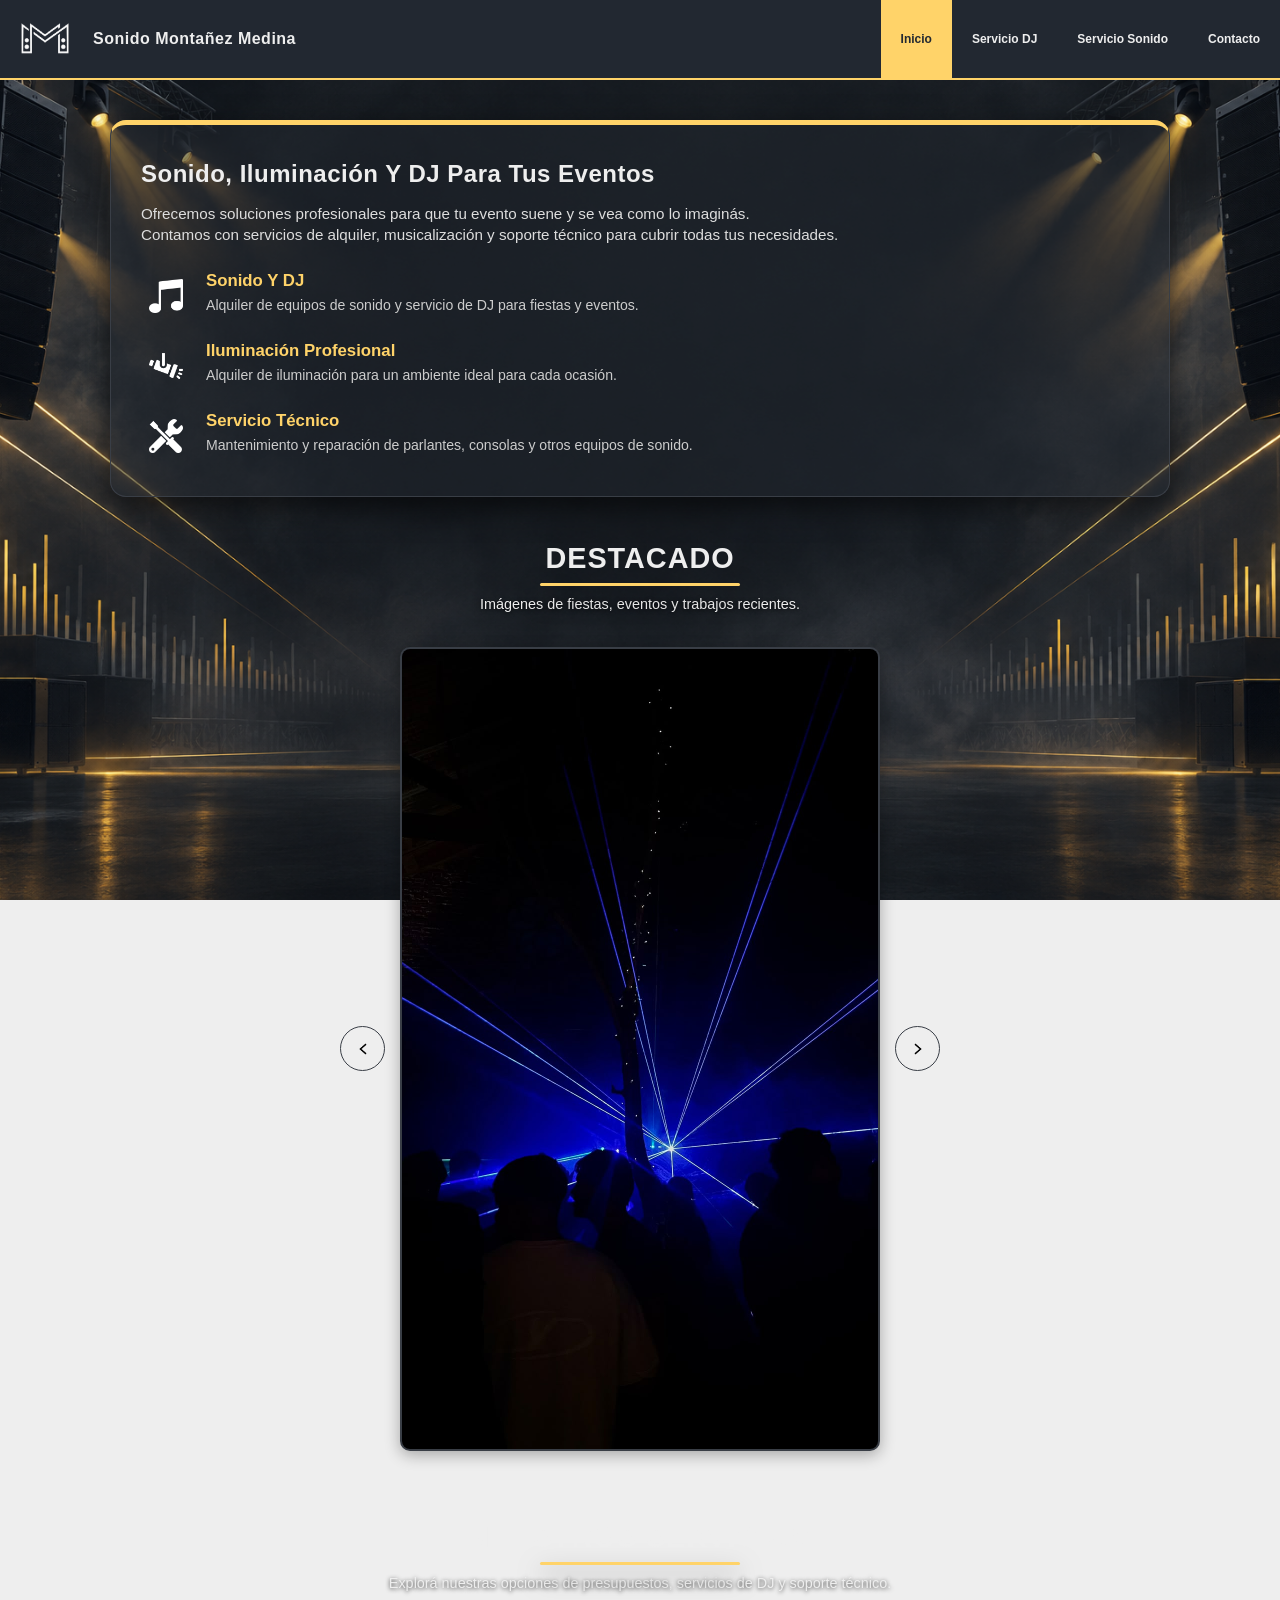
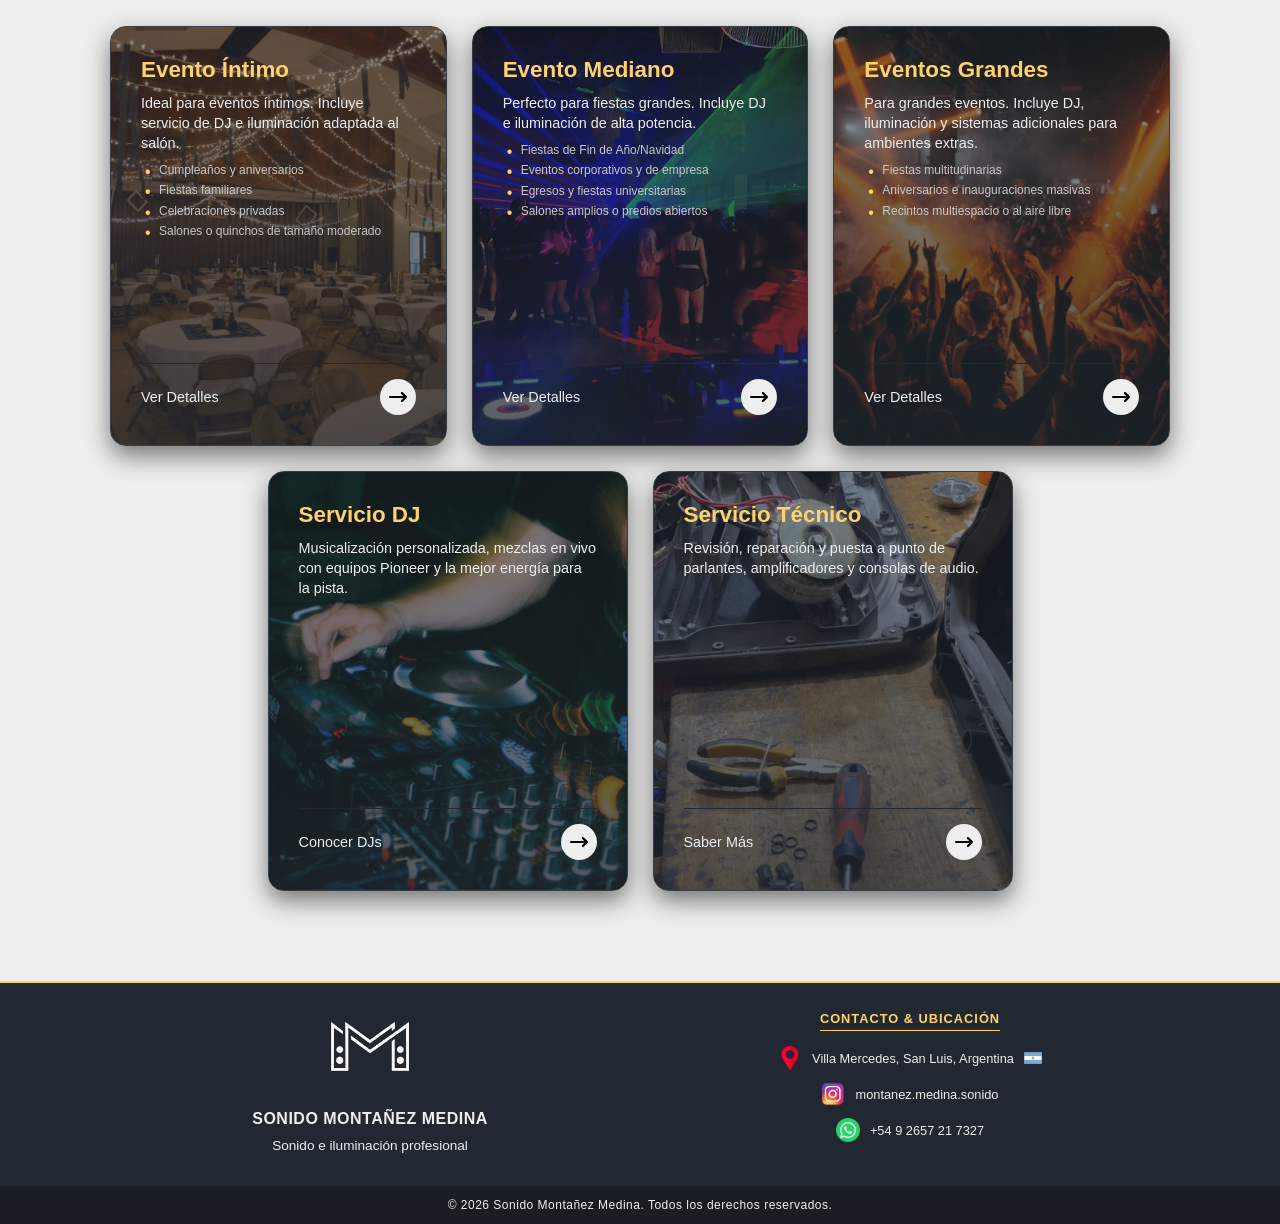
==== commit 513a2caf: "Servicios sonido remasterizado." ====
--- a/index.html
+++ b/index.html
@@ -11,7 +11,7 @@
 </head>
 
 <body>
-<!--Sección del Titulo y del menú de navegación.-->
+    <!--Sección del Titulo y del menú de navegación.-->
     <header class="header-principal">
         <div class="caja-logo-header">
             <img src="img/logoSolo.png" alt="Logo de Sonido Montañez Medina" id="logo-header">
@@ -29,222 +29,222 @@
     </header>
 
     <main>
-<!--Sección de Bienvenida.-->
-    <section class="seccion-bienvenida">
-        <h2>Sonido, Iluminación Y DJ Para Tus Eventos</h2>
-        <p class="bienvenida-desc">
-            Ofrecemos soluciones profesionales para que tu evento suene y se vea como lo imaginás. <br>
-            Contamos con servicios de alquiler, musicalización y soporte técnico para cubrir todas tus necesidades.
-        </p>
-
-        <div class="bienvenida-lista">
-            <div class="bienvenida-item">
-                <div class="bienvenida-icono">
-                    <img src="img/Iconos/NotaMusical.png" alt="Icono De Nota Musical">
-                </div>
-                <div>
-                    <h3>Sonido Y DJ</h3>
-                    <p>Alquiler de equipos de sonido y servicio de DJ para fiestas y eventos.</p>
-                </div>
-            </div>
-        
-            <div class="bienvenida-item">
-                <div class="bienvenida-icono">
-                    <img src="img/Iconos/Iluminacion.png" alt="Icono De Iluminación">
-                </div>
-                <div>
-                    <h3>Iluminación Profesional</h3>
-                    <p>Alquiler de iluminación para un ambiente ideal para cada ocasión.</p>
-                </div>
-            </div>
-            
-            <div class="bienvenida-item">
-                <div class="bienvenida-icono">
-                    <img src="img/Iconos/Herramienta.png" alt="Icono De Herramienta">
-                </div>
-                <div>
-                    <h3>Servicio Técnico</h3>
-                    <p>Mantenimiento y reparación de parlantes, consolas y otros equipos de sonido.</p>
-                </div>
-            </div>
-        </div>
-    </section>
-
-<!--Sección del Carrusel.-->
-    <section class="seccion-carrusel">
-        <div class="seccion-header">
-            <h2>Destacado</h2>
-            <p>
-                Imágenes de fiestas, eventos y trabajos recientes.
+        <!--Sección de Bienvenida.-->
+        <section class="seccion-bienvenida">
+            <h2>Sonido, Iluminación Y DJ Para Tus Eventos</h2>
+            <p class="bienvenida-desc">
+                Ofrecemos soluciones profesionales para que tu evento suene y se vea como lo imaginás. <br>
+                Contamos con servicios de alquiler, musicalización y soporte técnico para cubrir todas tus necesidades.
             </p>
-        </div>
-
-        <div class="contenedor-carrusel">
-            <button id="btn-carrusel-anterior" aria-label="Imagen anterior"> 
-                <img src="img/Iconos/flechaCarrusel.png" alt="Anterior" class="icono-flecha-carrusel">
-            </button>
-            <div class="contenedor-tarjeta">
-                <div class="tarjeta-carrusel">
-                    <img id="img-carrusel" class="img-carrusel" src="" alt="">
-                </div>
-            </div>
-            <button id="btn-carrusel-posterior" aria-label="Siguiente imagen"> 
-                <img src="img/Iconos/flechaCarrusel.png" alt="Siguiente" class="icono-flecha-carrusel">
-            </button>
-        </div>
-    </section>
-
-<!--Sección de Servicios.-->
-    <section class="seccion-servicios">
-        <div class="seccion-header">
-            <h2>Nuestros Servicios</h2>
-            <p>
-                Explorá nuestras opciones de presupuestos, servicios de DJ y soporte técnico.
-            </p>
-        </div>
-
-        <div class="contenedor-columnas">
-<!--Evento Íntimo-->
-        <article class="tarjeta-servicio" style="background-image: url('img/TarjetasServicio/FiestaIntima.jpg');">
-            <div class="tarjeta-overlay">
-
-                <div class="tarjeta-contenido">
-                    <h3>Evento Íntimo</h3>
-                    <span class="etiqueta-info">Espacio: Aprox. 200 m²</span>
-                    <p>
-                        Ideal para eventos íntimos. Incluye servicio de DJ e iluminación adaptada al salón.
-                    </p>
-
-                    <ul class="lista-ejemplos-evento">
-                        <li>Cumpleaños y aniversarios</li>
-                        <li>Fiestas familiares</li>
-                        <li>Celebraciones privadas</li>
-                        <li>Salones o quinchos de tamaño moderado</li>
-                    </ul>
-                </div>
-
-                <a href="servicios-sonido.html" class="btn-tarjeta">
-                    <span>Ver Detalles</span>
-                    <div class="circulo-flecha">
-                        <img src="img/Iconos/flecha.png" alt="Ir" class="icono-flecha">
-                    </div>
-                </a>
-
-            </div>
-        </article>
-
-<!--Evento Mediano-->
-        <article class="tarjeta-servicio" style="background-image: url('img/TarjetasServicio/EventoMediano.jpeg');">
-            <div class="tarjeta-overlay">
-
-                <div class="tarjeta-contenido">
-                    <h3>Evento Mediano</h3>
-                    <span class="etiqueta-info">Espacio: Aprox. 900 m²</span>
-                    <p>
-                        Perfecto para fiestas grandes. Incluye DJ e iluminación de alta potencia.
-                    </p>
-
-                    <ul class="lista-ejemplos-evento">
-                        <li>Fiestas de Fin de Año/Navidad</li>
-                        <li>Eventos corporativos y de empresa</li>
-                        <li>Egresos y fiestas universitarias</li>
-                        <li>Salones amplios o predios abiertos</li>
-                    </ul>
-
-                </div>
-
-                <a href="servicios-sonido.html" class="btn-tarjeta">
-                    <span>Ver Detalles</span>
-                    <div class="circulo-flecha">
-                        <img src="img/Iconos/flecha.png" alt="Ir" class="icono-flecha">
-                    </div>
-                </a>
-
-            </div>
-        </article>
-
-<!--Eventos grandes-->
-        <article class="tarjeta-servicio" style="background-image: url('img/TarjetasServicio/EventoGrande.jpg');">
-            <div class="tarjeta-overlay">
-
-                <div class="tarjeta-contenido">
-                    <h3>Eventos Grandes</h3>
-                    <span class="etiqueta-info">Espacio: Mayores a 900 m²</span>
-                    <p>
-                        Para grandes eventos. Incluye DJ, iluminación y sistemas adicionales para ambientes extras.
-                    </p>
-
-                    <ul class="lista-ejemplos-evento">
-                        <li>Fiestas multitudinarias</li>
-                        <li>Aniversarios e inauguraciones masivas</li>
-                        <li>Recintos multiespacio o al aire libre</li>
-                    </ul>
-
-                </div>
-
-                <a href="servicios-sonido.html" class="btn-tarjeta">
-                    <span>Ver Detalles</span>
-                    <div class="circulo-flecha">
-                        <img src="img/Iconos/flecha.png" alt="Ir" class="icono-flecha">
-                    </div>
-                </a>
-
-            </div>
-        </article>
-
-<!--Servicios de DJ-->
-        <article class="tarjeta-servicio" style="background-image: url('img/TarjetasServicio/ServicioDJ.jpg');">
-            <div class="tarjeta-overlay">
-
-                <div class="tarjeta-contenido">
-                    <h3>Servicio DJ</h3>
-                    <span class="etiqueta-info">Nano Medina & Yani Montañez</span>
-                    <p>
-                        Musicalización personalizada, mezclas en vivo con equipos Pioneer y la mejor energía para la pista.
-                    </p>
-                </div>
-
-                <a href="servicios-dj.html" class="btn-tarjeta">
-                    <span>Conocer DJs</span>
-                    <div class="circulo-flecha">
-                        <img src="img/Iconos/flecha.png" alt="Ir" class="icono-flecha">
-                    </div>
-                </a>
-
-            </div>
-        </article>
-
-<!--Servicio Técnico-->
-        <article class="tarjeta-servicio" style="background-image: url('img/TarjetasServicio/Reparacion.jpeg');">
-            <div class="tarjeta-overlay">
-
-                <div class="tarjeta-contenido">
-                    <h3>Servicio Técnico</h3>
-                    <span class="etiqueta-info">Mantenimiento & Reparación</span>
-                    <p>
-                        Revisión, reparación y puesta a punto de parlantes, amplificadores y consolas de audio.
-                    </p>
-                </div>
-
-                <a href="servicios-sonido.html#condiciones" class="btn-tarjeta">
-                    <span>Saber Más</span>
-                    <div class="circulo-flecha">
-                        <img src="img/Iconos/flecha.png" alt="Ir" class="icono-flecha">
-                    </div>
-                </a>
-
-            </div>
-        </article>
-
-        </div>
-    </section>
+
+            <div class="bienvenida-lista">
+                <div class="bienvenida-item">
+                    <div class="bienvenida-icono">
+                        <img src="img/Iconos/NotaMusical.png" alt="Icono De Nota Musical">
+                    </div>
+                    <div>
+                        <h3>Sonido Y DJ</h3>
+                        <p>Alquiler de equipos de sonido y servicio de DJ para fiestas y eventos.</p>
+                    </div>
+                </div>
+
+                <div class="bienvenida-item">
+                    <div class="bienvenida-icono">
+                        <img src="img/Iconos/Iluminacion.png" alt="Icono De Iluminación">
+                    </div>
+                    <div>
+                        <h3>Iluminación Profesional</h3>
+                        <p>Alquiler de iluminación para un ambiente ideal para cada ocasión.</p>
+                    </div>
+                </div>
+
+                <div class="bienvenida-item">
+                    <div class="bienvenida-icono">
+                        <img src="img/Iconos/Herramienta.png" alt="Icono De Herramienta">
+                    </div>
+                    <div>
+                        <h3>Servicio Técnico</h3>
+                        <p>Mantenimiento y reparación de parlantes, consolas y otros equipos de sonido.</p>
+                    </div>
+                </div>
+            </div>
+        </section>
+
+        <!--Sección del Carrusel.-->
+        <section class="seccion-carrusel">
+            <div class="seccion-header">
+                <h2>Destacado</h2>
+                <p>
+                    Imágenes de fiestas, eventos y trabajos recientes.
+                </p>
+            </div>
+
+            <div class="contenedor-carrusel">
+                <button id="btn-carrusel-anterior" aria-label="Imagen anterior">
+                    <img src="img/Iconos/flechaCarrusel.png" alt="Anterior" class="icono-flecha-carrusel">
+                </button>
+                <div class="contenedor-tarjeta">
+                    <div class="tarjeta-carrusel">
+                        <img id="img-carrusel" class="img-carrusel" src="" alt="">
+                    </div>
+                </div>
+                <button id="btn-carrusel-posterior" aria-label="Siguiente imagen">
+                    <img src="img/Iconos/flechaCarrusel.png" alt="Siguiente" class="icono-flecha-carrusel">
+                </button>
+            </div>
+        </section>
+
+        <!--Sección de Servicios.-->
+        <section class="seccion-servicios">
+            <div class="seccion-header">
+                <h2>Nuestros Servicios</h2>
+                <p>
+                    Explorá nuestras opciones de presupuestos, servicios de DJ y soporte técnico.
+                </p>
+            </div>
+
+            <div class="contenedor-columnas">
+                <!--Evento Íntimo-->
+                <article class="tarjeta-servicio"
+                    style="background-image: url('img/TarjetasServicio/FiestaIntima.jpg');">
+                    <div class="tarjeta-overlay">
+
+                        <div class="tarjeta-contenido">
+                            <h3>Evento Íntimo</h3>
+                            <p>
+                                Ideal para eventos íntimos. Incluye servicio de DJ e iluminación adaptada al salón.
+                            </p>
+
+                            <ul class="lista-ejemplos-evento">
+                                <li>Cumpleaños y aniversarios</li>
+                                <li>Fiestas familiares</li>
+                                <li>Celebraciones privadas</li>
+                                <li>Salones o quinchos de tamaño moderado</li>
+                            </ul>
+                        </div>
+
+                        <a href="servicios-sonido.html#evento-intimo" class="btn-tarjeta">
+                            <span>Ver Detalles</span>
+                            <div class="circulo-flecha">
+                                <img src="img/Iconos/flecha.png" alt="Ir" class="icono-flecha">
+                            </div>
+                        </a>
+                    </div>
+                </article>
+
+                <!--Evento Mediano-->
+                <article class="tarjeta-servicio"
+                    style="background-image: url('img/TarjetasServicio/EventoMediano.jpeg');">
+                    <div class="tarjeta-overlay">
+
+                        <div class="tarjeta-contenido">
+                            <h3>Evento Mediano</h3>
+                            <p>
+                                Perfecto para fiestas grandes. Incluye DJ e iluminación de alta potencia.
+                            </p>
+
+                            <ul class="lista-ejemplos-evento">
+                                <li>Fiestas de Fin de Año/Navidad</li>
+                                <li>Eventos corporativos y de empresa</li>
+                                <li>Egresos y fiestas universitarias</li>
+                                <li>Salones amplios o predios abiertos</li>
+                            </ul>
+
+                        </div>
+
+                        <a href="servicios-sonido.html#evento-mediano" class="btn-tarjeta">
+                            <span>Ver Detalles</span>
+                            <div class="circulo-flecha">
+                                <img src="img/Iconos/flecha.png" alt="Ir" class="icono-flecha">
+                            </div>
+                        </a>
+
+                    </div>
+                </article>
+
+                <!--Eventos grandes-->
+                <article class="tarjeta-servicio"
+                    style="background-image: url('img/TarjetasServicio/EventoGrande.jpg');">
+                    <div class="tarjeta-overlay">
+
+                        <div class="tarjeta-contenido">
+                            <h3>Eventos Grandes</h3>
+                            <p>
+                                Para grandes eventos. Incluye DJ, iluminación y sistemas adicionales para ambientes
+                                extras.
+                            </p>
+
+                            <ul class="lista-ejemplos-evento">
+                                <li>Fiestas multitudinarias</li>
+                                <li>Aniversarios e inauguraciones masivas</li>
+                                <li>Recintos multiespacio o al aire libre</li>
+                            </ul>
+
+                        </div>
+
+                        <a href="servicios-sonido.html#evento-grande" class="btn-tarjeta">
+                            <span>Ver Detalles</span>
+                            <div class="circulo-flecha">
+                                <img src="img/Iconos/flecha.png" alt="Ir" class="icono-flecha">
+                            </div>
+                        </a>
+
+                    </div>
+                </article>
+
+                <!--Servicios de DJ-->
+                <article class="tarjeta-servicio" style="background-image: url('img/TarjetasServicio/ServicioDJ.jpg');">
+                    <div class="tarjeta-overlay">
+
+                        <div class="tarjeta-contenido">
+                            <h3>Servicio DJ</h3>
+                            <p>
+                                Musicalización personalizada, mezclas en vivo con equipos Pioneer y la mejor energía
+                                para la pista.
+                            </p>
+                        </div>
+
+                        <a href="servicios-dj.html" class="btn-tarjeta">
+                            <span>Conocer DJs</span>
+                            <div class="circulo-flecha">
+                                <img src="img/Iconos/flecha.png" alt="Ir" class="icono-flecha">
+                            </div>
+                        </a>
+
+                    </div>
+                </article>
+
+                <!--Servicio Técnico-->
+                <article class="tarjeta-servicio"
+                    style="background-image: url('img/TarjetasServicio/Reparacion.jpeg');">
+                    <div class="tarjeta-overlay">
+
+                        <div class="tarjeta-contenido">
+                            <h3>Servicio Técnico</h3>
+                            <p>
+                                Revisión, reparación y puesta a punto de parlantes, amplificadores y consolas de audio.
+                            </p>
+                        </div>
+
+                        <a href="servicios-sonido.html#condiciones" class="btn-tarjeta">
+                            <span>Saber Más</span>
+                            <div class="circulo-flecha">
+                                <img src="img/Iconos/flecha.png" alt="Ir" class="icono-flecha">
+                            </div>
+                        </a>
+
+                    </div>
+                </article>
+
+            </div>
+        </section>
 
     </main>
 
-<!--Footer del documento.-->
+    <!--Footer del documento.-->
     <footer class="footer-del-sitio">
         <div class="footer-container">
-    <!--Columna 1 de footer: logo y marca-->
+            <!--Columna 1 de footer: logo y marca-->
             <div class="footer-columna">
                 <div class="caja-de-marca">
                     <div class="caja-logo-footer">
@@ -254,14 +254,14 @@
                 </div>
                 <span class="footer-texto">Sonido e iluminación profesional</span>
             </div>
-    <!--Columna 2 de footer: Contacto y Ubicación-->
+            <!--Columna 2 de footer: Contacto y Ubicación-->
             <div class="footer-columna">
                 <h4 class="footer-contacto-y-ubicacion">Contacto & Ubicación</h4>
                 <ul class="footer-list">
                     <!--Ubicacion-->
                     <li class="contacto-item">
                         <div class="caja-icon">
-                            <img src="img/Iconos/UbicacionIcon.png" alt="Ubicación" class="footer-icon" >
+                            <img src="img/Iconos/UbicacionIcon.png" alt="Ubicación" class="footer-icon">
                         </div>
                         <span>Villa Mercedes, San Luis, Argentina</span>
                         <img src="img/Iconos/ArgentinaIcon.png" alt="Bandera Argentina" class="footer-icon-argentina">
@@ -277,7 +277,8 @@
                     </li>
                     <!--WhatsApp-->
                     <li class="contacto-item">
-                        <a href="https://api.whatsapp.com/send/?phone=2657217327&text&type=phone_number&app_absent=0" target="_blank" rel="noopener">
+                        <a href="https://api.whatsapp.com/send/?phone=2657217327&text&type=phone_number&app_absent=0"
+                            target="_blank" rel="noopener">
                             <div class="caja-icon">
                                 <img src="img/Iconos/WhatsappIcon.png" alt="WhatsApp" class="footer-icon">
                             </div>
@@ -287,14 +288,15 @@
                 </ul>
             </div>
         </div>
-    <!--Seccion de copyright-->
+        <!--Seccion de copyright-->
         <div class="footer-bottom">
             <p>© 2026 Sonido Montañez Medina. Todos los derechos reservados.</p>
         </div>
     </footer>
 
-<!--Conexión del carrusel con javaScript.-->
+    <!--Conexión del carrusel con javaScript.-->
     <script src="javascript/carrusel.js"></script>
 
 </body>
+
 </html>
--- a/estilos/estilos.css
+++ b/estilos/estilos.css
@@ -287,7 +287,13 @@
     width: 100%;
     height: 100%;
     object-fit: cover;
-    display: block;
+    opacity: 1;
+    transition: opacity 0.4s ease-in-out, transform 0.4s ease-in-out;
+    transform: scale(1);
+}
+.tarjeta-carrusel img.fade-out{
+    opacity: 0;
+    transform: scale(0.90s);
 }
 
 .seccion-carrusel button {
@@ -355,24 +361,11 @@
 }
 
 .tarjeta-contenido h3 {
-    color: #EEEEEE;
+    color: #FFD369;
     font-size: 1.4rem;
-    font-weight: 600;
+    font-weight: 800;
     margin-bottom: 10px;
     text-align: left;
-}
-
-.etiqueta-info {
-    font-size: 0.8rem;
-    color: #222831;
-    background-color: #FFD369;
-    padding: 5px 10px;
-    border-radius: 20px;
-    display: inline-block;
-    margin-bottom: 15px;
-    text-transform: uppercase;
-    letter-spacing: 0.5px;
-    font-weight: 400;
 }
 
 .tarjeta-contenido p {
@@ -393,7 +386,7 @@
 }
 
 .lista-ejemplos-evento li {
-    font-size: 0.85rem;
+    font-size: 0.75rem;
     color: rgb(200, 200, 200);
     position: relative;
     padding-left: 18px;
@@ -649,206 +642,106 @@
 Pagina servicio de sonido
 */
 
-.seccion-bienvenida-sonido {
-    max-width: 900px;
-    margin: 0 auto 35px auto;
-    width: 100%;
-}
-
-.tarjeta-bievenida {
+.seccion-detalles-eventos {
+    margin-bottom: 50px;
+}
+
+.tarjeta-servicio-detalle {
+    background-size: cover;
+    background-position: center;
+    border: 1px solid #393E46;
+    border-top: 4px solid #FFD369;
+    border-radius: 12px;
+    flex: 1 1 300px;
+    max-width: 360px;
+    overflow: hidden;
+    box-shadow: 0 4px 15px rgba(0, 0, 0, 0.4);
+    transition: transform 0.3s ease, border-color 0.3s ease;
+}
+
+.tarjeta-servicio-detalle:hover {
+    transform: translateY(-5px);
+    border-color: #FFD369;
+}
+
+.tarjeta-servicio-detalle:hover {
+    background-color: rgba(34, 40, 49, 0.5);
+}
+
+.etiqueta-info {
+    font-size: 0.7rem;
+    color: #EEEEEE;
+    background-color: #393E46;
+    padding: 5px 10px;
+    border-radius: 20px;
+    display: inline-block;
+    margin-bottom: 15px;
+    text-transform: uppercase;
+    letter-spacing: 0.5px;
+    font-weight: 400;
+}
+
+.capacidad-personas {
+    display: block;
+    color: #FFD369;
+    font-size: 0.85rem;
+    font-weight: bold;
+    margin-bottom: 12px;
+    text-align: left;
+}
+
+/*
+x.
+Seccion de Nuestro Equipamiento
+*/
+
+.grid-inventario {
+    display: grid;
+    grid-template-columns: repeat(auto-fit, minmax(260px, 1fr));
+    gap: 20px;
+    width: 100%;
+}
+
+.tarjeta-equipamiento {
     background-color: rgba(57, 62, 70, 0.5);
     border: 1px solid #393E46;
-    border-left: 5px solid #FFD369;
-    border-radius: 12px;
-    padding: 25px 30px;
-    box-shadow: 0 4px 15px rgba(0, 0, 0, 0.3);
-}
-
-.tarjeta-bievenida h3 {
-    color: #FFD369;
-    font-size: 1.1rem;
-    font-weight: 700;
-    margin-bottom: 8px;
+    border-radius: 10px;
+    padding: 25px;
+    box-shadow: 0 4px 10px rgba(0, 0, 0, 0.3);
+    transition: border-color 0.3s ease, transform 0.3s ease;
+    text-align: left;
+}
+
+.tarjeta-equipamiento:hover {
+    border-color: #FFD369;
+    transform: translateY(-3px);
+    background-color: rgba(57, 62, 70, 0.95);
+}
+
+.titulo-equipamiento {
+    display: flex;
+    align-items: center;
+    gap: 10px;
+    margin-bottom: 12px;
+}
+
+.icono-equipamiento {
+    display: inline-block;
+    width: 40px;
+    height: auto;
+}
+
+.tarjeta-equipamiento h4 {
+    color: #FFD369;
+    font-size: 1rem;
+    margin: 0;
     text-transform: uppercase;
     letter-spacing: 0.5px;
-    text-align: left;
-}
-
-.tarjeta-bievenida p {
-    color: #DDDDDD;
-    font-size: 0.93rem;
-    line-height: 1.5;
-    text-align: left;
-    margin: 0;
-}
-
-.contenedor-columnas {
-    display: flex;
-    flex-wrap: wrap;
-    gap: 25px;
-    justify-content: center;
-    width: 100%;
-    margin-bottom: 40px;
-}
-
-.seccion-controladores .contenedor-columnas {
-    max-width: 900px;
-    margin: 0 auto 40px auto;
-}
-
-.tarjeta-principal {
-    background-color: rgba(57, 62, 70, 0.5);
-    border: 1px solid #393E46;
-    border-radius: 12px;
-    overflow: hidden;
-    display: flex;
-    flex-direction: row;
-    width: 100%;
-    max-width: 900px;
-    height: 320px;
-    box-shadow: 0 4px 15px rgba(0, 0, 0, 0.4);
-    transition: transform 0.3s ease, border-color 0.3s ease, box-shadow 0.3s ease;
-}
-
-.tarjeta-principal:hover {
-    transform: translateY(-5px);
-    border-color: #FFD369;
-    box-shadow: 0 8px 25px rgba(0, 0, 0, 0.5);
-    background-color: rgba(57, 62, 70, 0.95);
-}
-
-.tarjeta-principal .tarjeta-imagen {
-    width: 50%;
-    height: 100%;
-    background-color: #222831;
-    overflow: hidden;
-    flex-shrink: 0;
-}
-
-.tarjeta-principal .tarjeta-imagen img {
-    width: 100%;
-    height: 100%;
-    object-fit: cover;
-    display: block;
-    transition: transform 0.4s ease;
-}
-
-.tarjeta-principal:hover .tarjeta-imagen img {
-    transform: scale(1.05);
-}
-
-.tarjeta-principal .tarjeta-contenido-info {
-    width: 50%;
-    height: 100%;
-    padding: 30px;
-    display: flex;
-    flex-direction: column;
-    align-items: flex-start;
-    justify-content: center;
-}
-
-.tarjeta-servicio {
-    background-color: rgba(57, 62, 70, 0.5);
-    border: 1px solid #393E46;
-    border-radius: 12px;
-    overflow: hidden;
-    display: flex;
-    flex-direction: column;
-    flex: 1 1 300px;
-    max-width: 360px;
-    height: 520px;
-    box-shadow: 0 4px 15px rgba(0, 0, 0, 0.4);
-    transition: transform 0.3s ease, border-color 0.3s ease, box-shadow 0.3s ease;
-}
-
-.tarjeta-servicio:hover {
-    transform: translateY(-5px);
-    border-color: #FFD369;
-    box-shadow: 0 8px 25px rgba(0, 0, 0, 0.5);
-    background-color: rgba(57, 62, 70, 0.95);
-}
-
-.tarjeta-servicio .tarjeta-imagen {
-    width: 100%;
-    height: 200px;
-    background-color: #222831;
-    overflow: hidden;
-    flex-shrink: 0;
-}
-
-.tarjeta-servicio .tarjeta-imagen img {
-    width: 100%;
-    height: 100%;
-    object-fit: cover;
-    display: block;
-    transition: transform 0.4s ease;
-}
-
-.tarjeta-servicio:hover .tarjeta-imagen img {
-    transform: scale(1.05);
-}
-
-.tarjeta-servicio .tarjeta-contenido-info {
-    padding: 25px;
-    display: flex;
-    flex-direction: column;
-    align-items: flex-start;
-    flex-grow: 1;
-}
-
-.tarjeta-contenido-info h3 {
-    color: #EEEEEE;
-    font-size: 1.3rem;
-    font-weight: 700;
-    margin-top: 5px;
-    margin-bottom: 12px;
-    text-align: left;
-}
-
-.lista-ejemplos-evento {
-    margin-top: 5px;
-    width: 100%;
-    list-style: none;
-    padding: 0;
-}
-
-.lista-ejemplos-evento li {
-    font-size: 0.88rem;
-    color: #DDDDDD;
-    line-height: 1.4;
-    margin-bottom: 6px;
-    position: relative;
-    padding-left: 18px;
-    text-align: left;
-}
-
-.lista-ejemplos-evento li::before {
-    content: "•";
-    color: #FFD369;
-    font-size: 1rem;
-    position: absolute;
-    left: 4px;
-    top: -1px;
-}
-
-@media (max-width: 768px) {
-    .tarjeta-principal {
-        flex-direction: column;
-        height: auto;
-        max-width: 360px;
-    }
-    .tarjeta-principal .tarjeta-imagen {
-        width: 100%;
-        height: 200px;
-    }
-    .tarjeta-principal .tarjeta-contenido-info {
-        width: 100%;
-        height: auto;
-        padding: 25px;
-    }
-    .tarjeta-servicio {
-        height: auto;
-        min-height: 480px;
+}
+
+@media (max-width: 768px) { 
+    .grid-inventario {
+        grid-template-columns: 1fr;
     }
 }
 
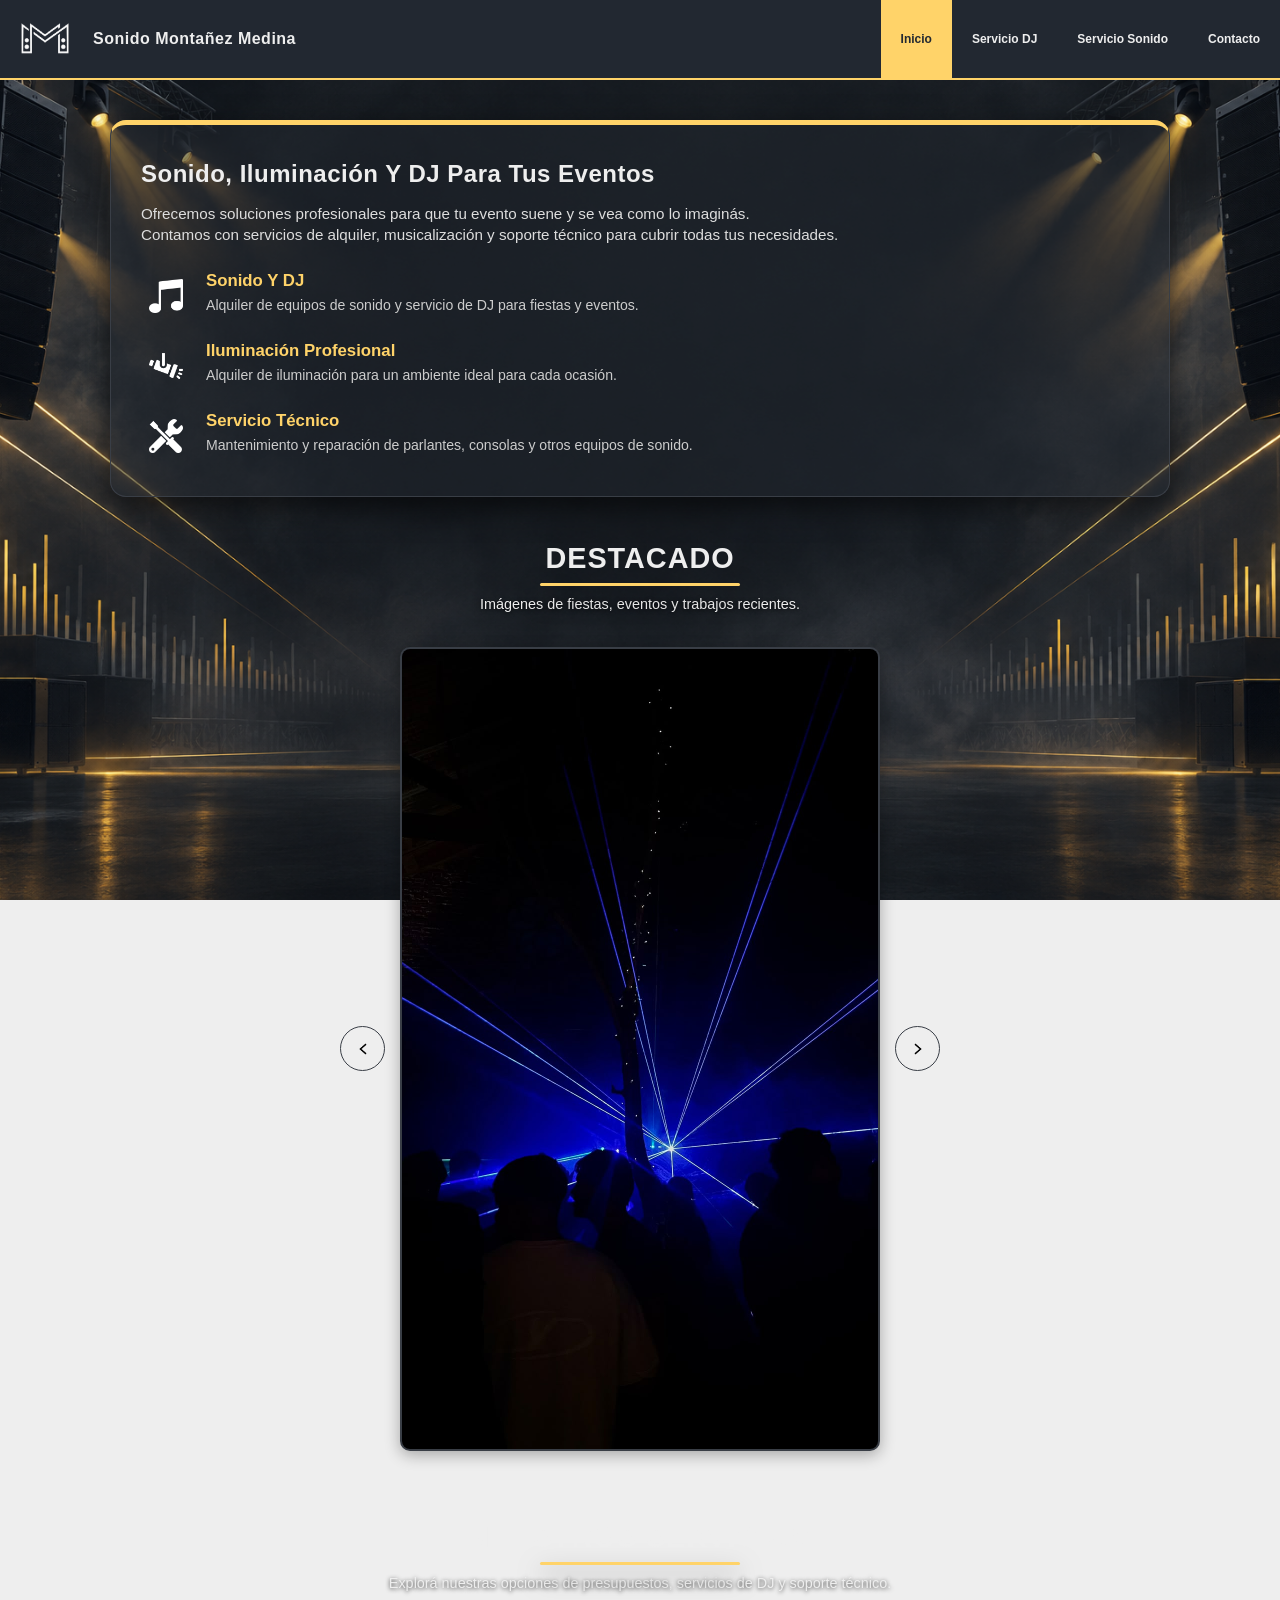
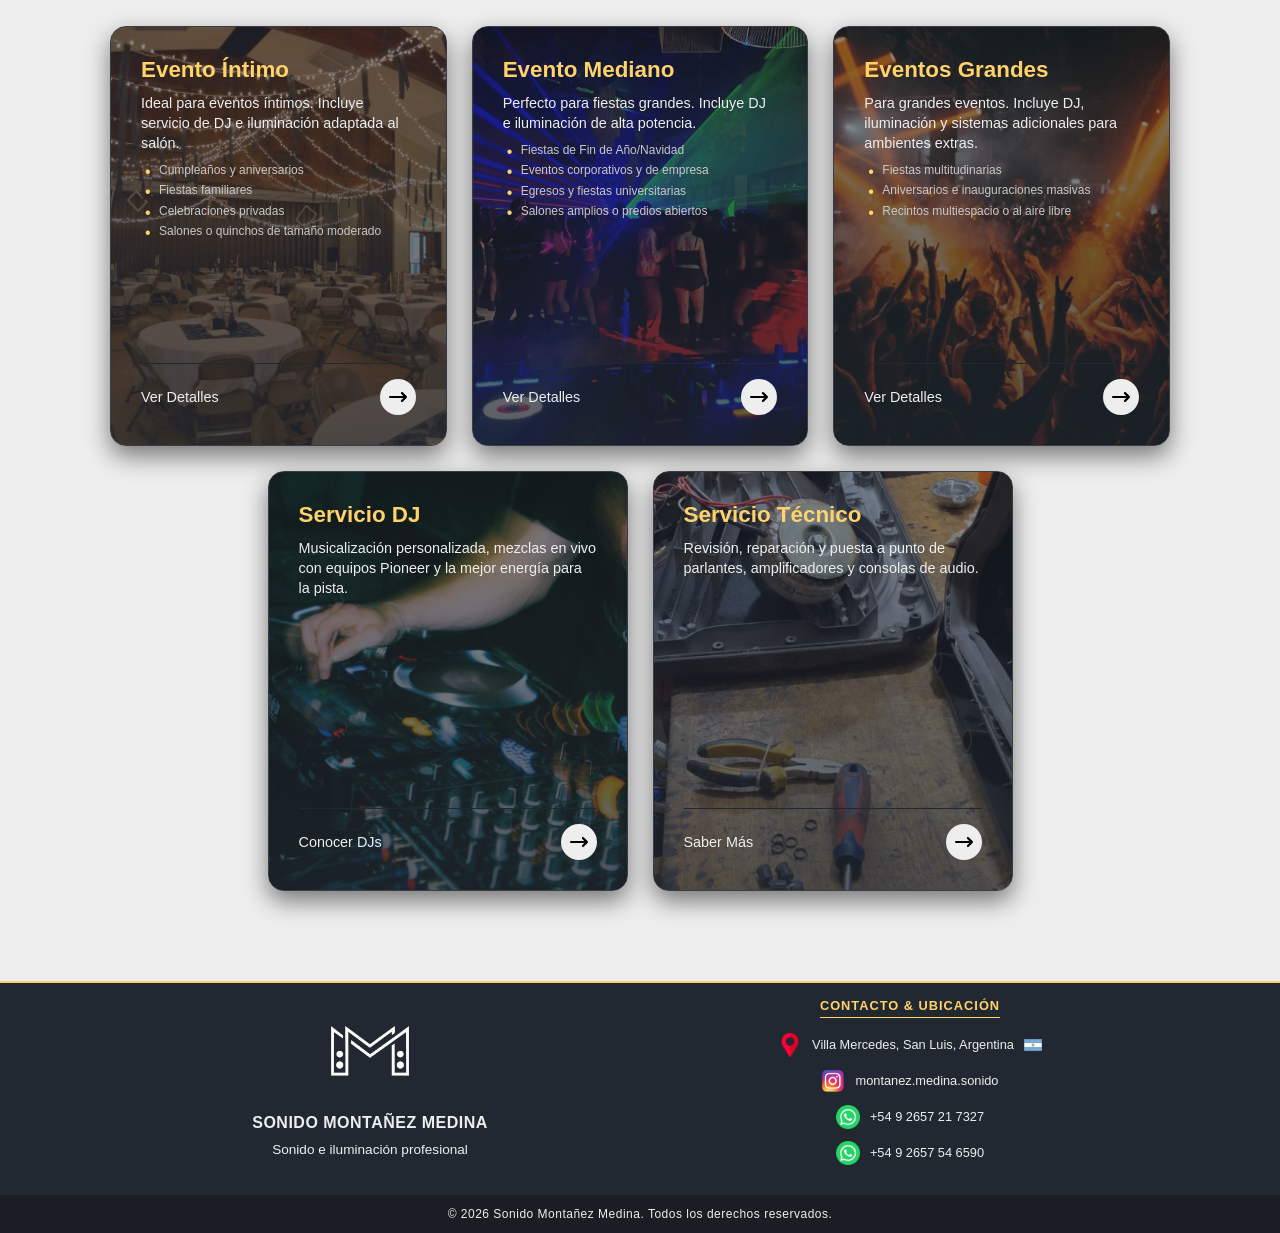
==== commit 49f0ff56: "Arreglos en Iconos de DJ, Arreglos en footer y arreglo en servicio sonido." ====
--- a/index.html
+++ b/index.html
@@ -226,7 +226,7 @@
                             </p>
                         </div>
 
-                        <a href="servicios-sonido.html#condiciones" class="btn-tarjeta">
+                        <a href="servicios-sonido.html#servicio-tecnico" class="btn-tarjeta">
                             <span>Saber Más</span>
                             <div class="circulo-flecha">
                                 <img src="img/Iconos/flecha.png" alt="Ir" class="icono-flecha">
@@ -285,6 +285,15 @@
                             <span>+54 9 2657 21 7327</span>
                         </a>
                     </li>
+                    <!--WhatsApp 2-->
+                    <li class="contacto-item">
+                        <a href="https://api.whatsapp.com/send?phone=2657546590" target="_blank" rel="noopener">
+                            <div class="caja-icon">
+                                <img src="img/Iconos/WhatsappIcon.png" alt="WhatsApp" class="footer-icon">
+                            </div>
+                            <span>+54 9 2657 54 6590</span>
+                        </a>
+                    </li>
                 </ul>
             </div>
         </div>
--- a/estilos/estilos.css
+++ b/estilos/estilos.css
@@ -742,6 +742,53 @@
 @media (max-width: 768px) { 
     .grid-inventario {
         grid-template-columns: 1fr;
+    }
+}
+
+/*
+x.
+Seccion servicio tecnico
+*/
+
+.seccion-servicio-tecnico {
+    margin-top: 50px;
+    margin-bottom: 40px;
+    width: 100%;
+}
+
+.tarjeta-servicio-tecnico {
+    background-color: rgba(57, 62, 70, 0.8);
+    border: 1px solid #393E46;
+    border-left: 5px solid #FFD369; /* Detalle estético amarillo lateral */
+    border-radius: 12px;
+    padding: 35px;
+    max-width: 900px; /* Ancha, al igual que la tarjeta principal del inicio */
+    margin: 0 auto;
+    box-shadow: 0 4px 15px rgba(0, 0, 0, 0.4);
+    text-align: left;
+}
+
+.contenido-tecnico h3 {
+    color: #EEEEEE;
+    font-size: 1.4rem;
+    margin-top: 0;
+    margin-bottom: 12px;
+}
+
+.desc-tecnico {
+    color: #CCCCCC;
+    font-size: 0.93rem;
+    line-height: 1.5;
+    margin-bottom: 20px;
+}
+
+.cta-tecnico {
+    margin-top: 25px;
+}
+
+@media (max-width: 768px) {
+    .tarjeta-servicio-tecnico {
+        padding: 25px 20px;
     }
 }
 
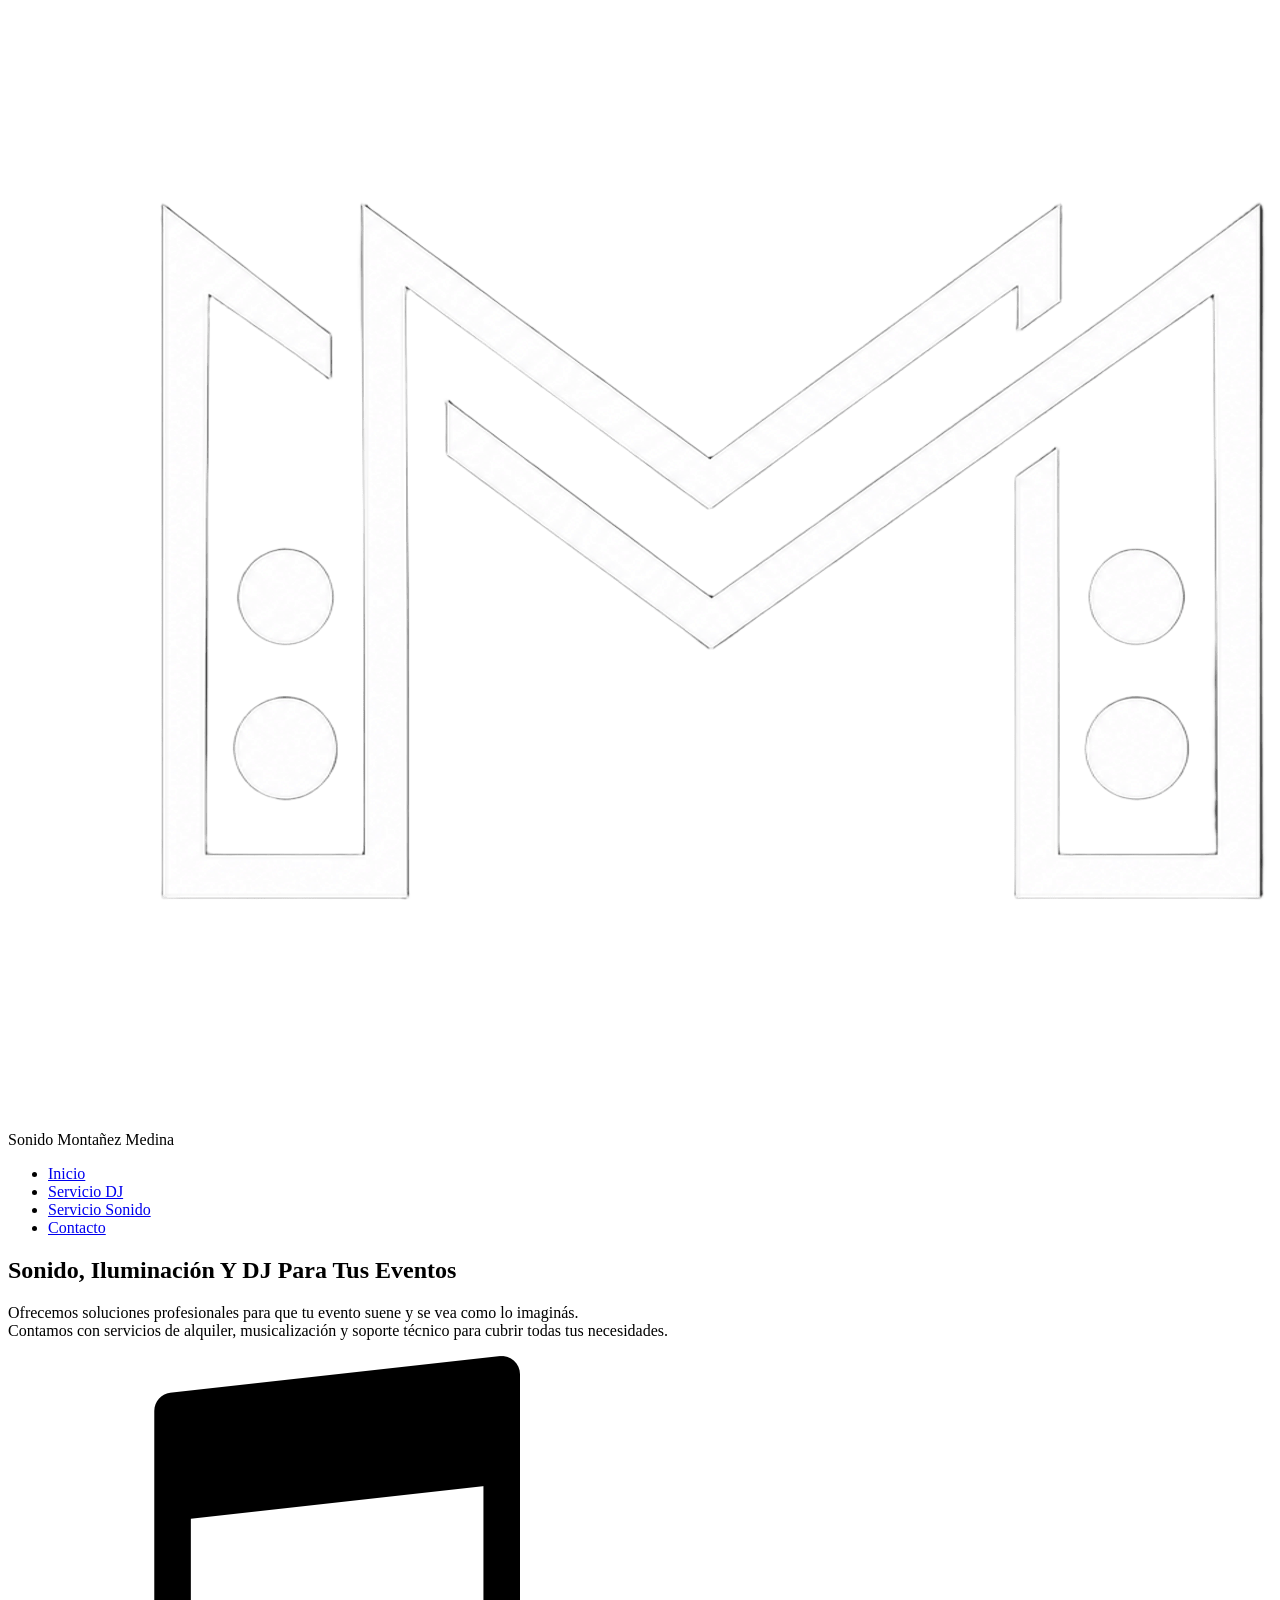
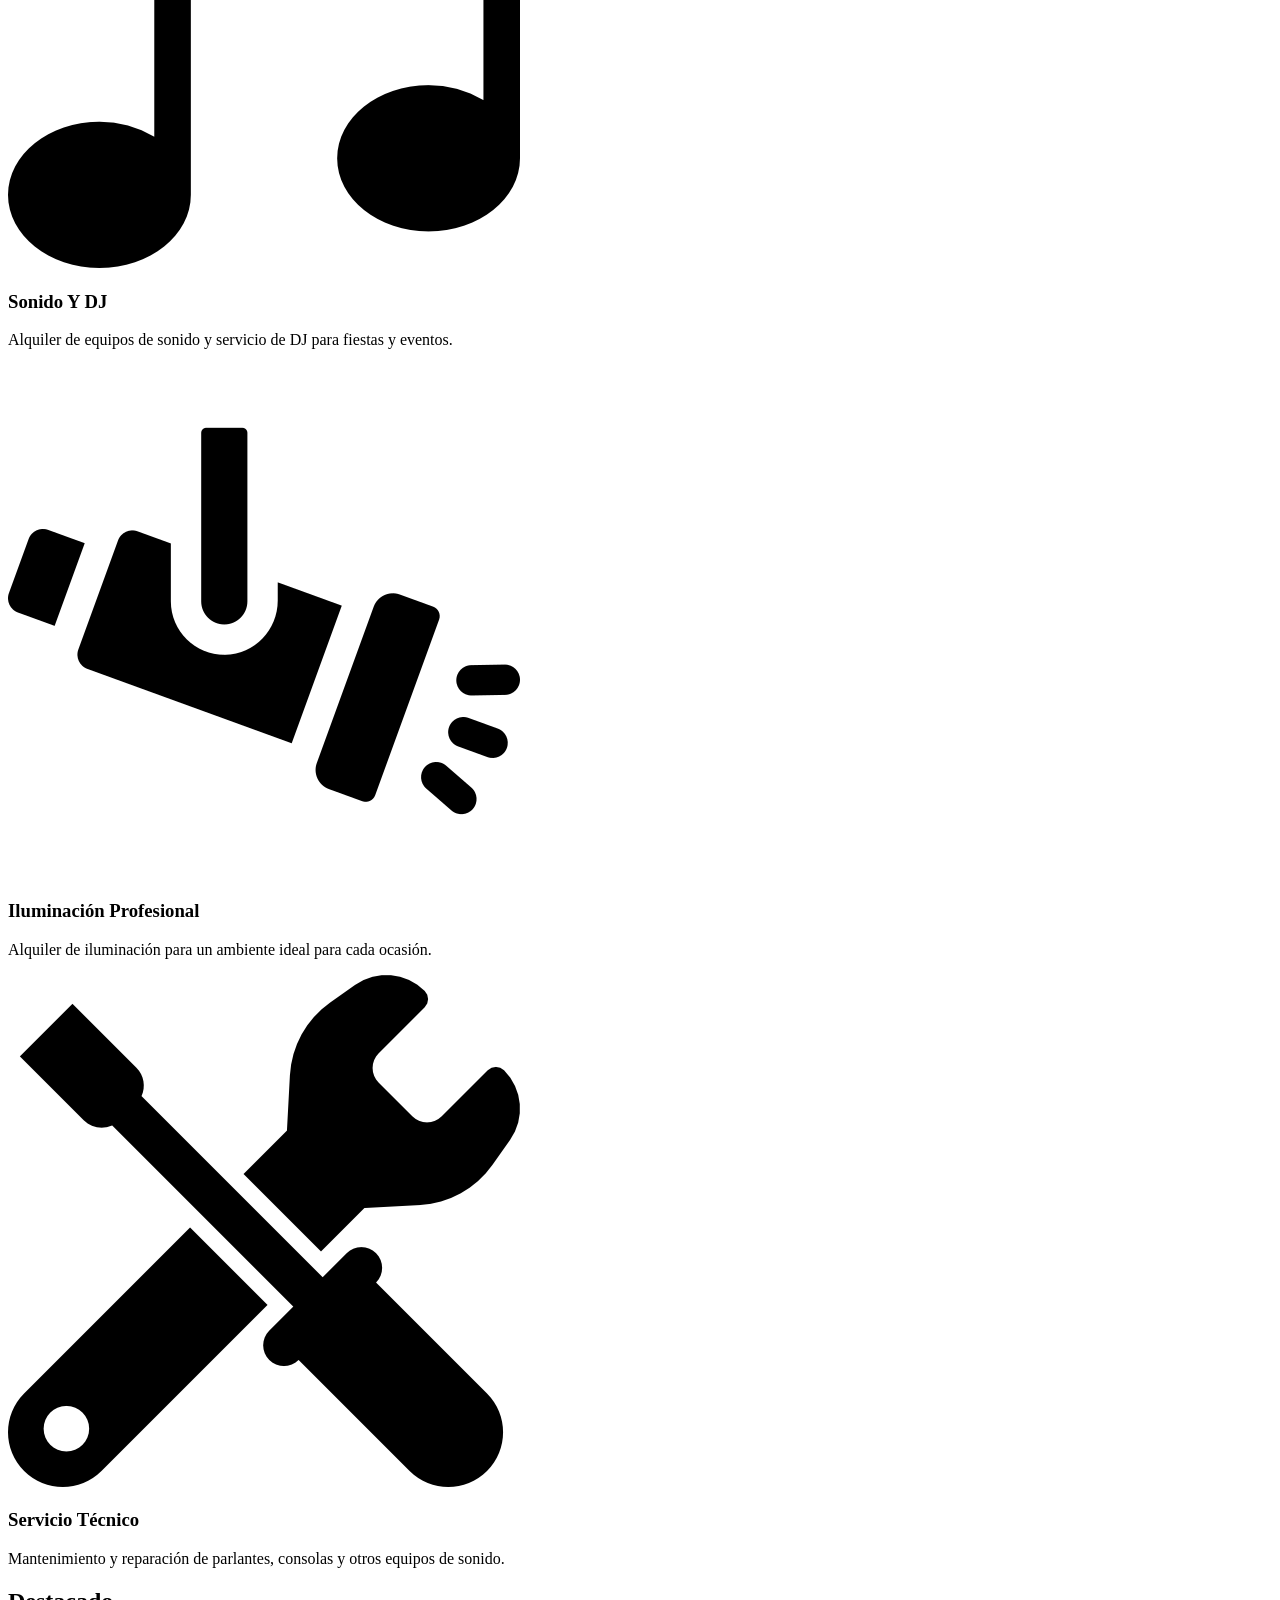
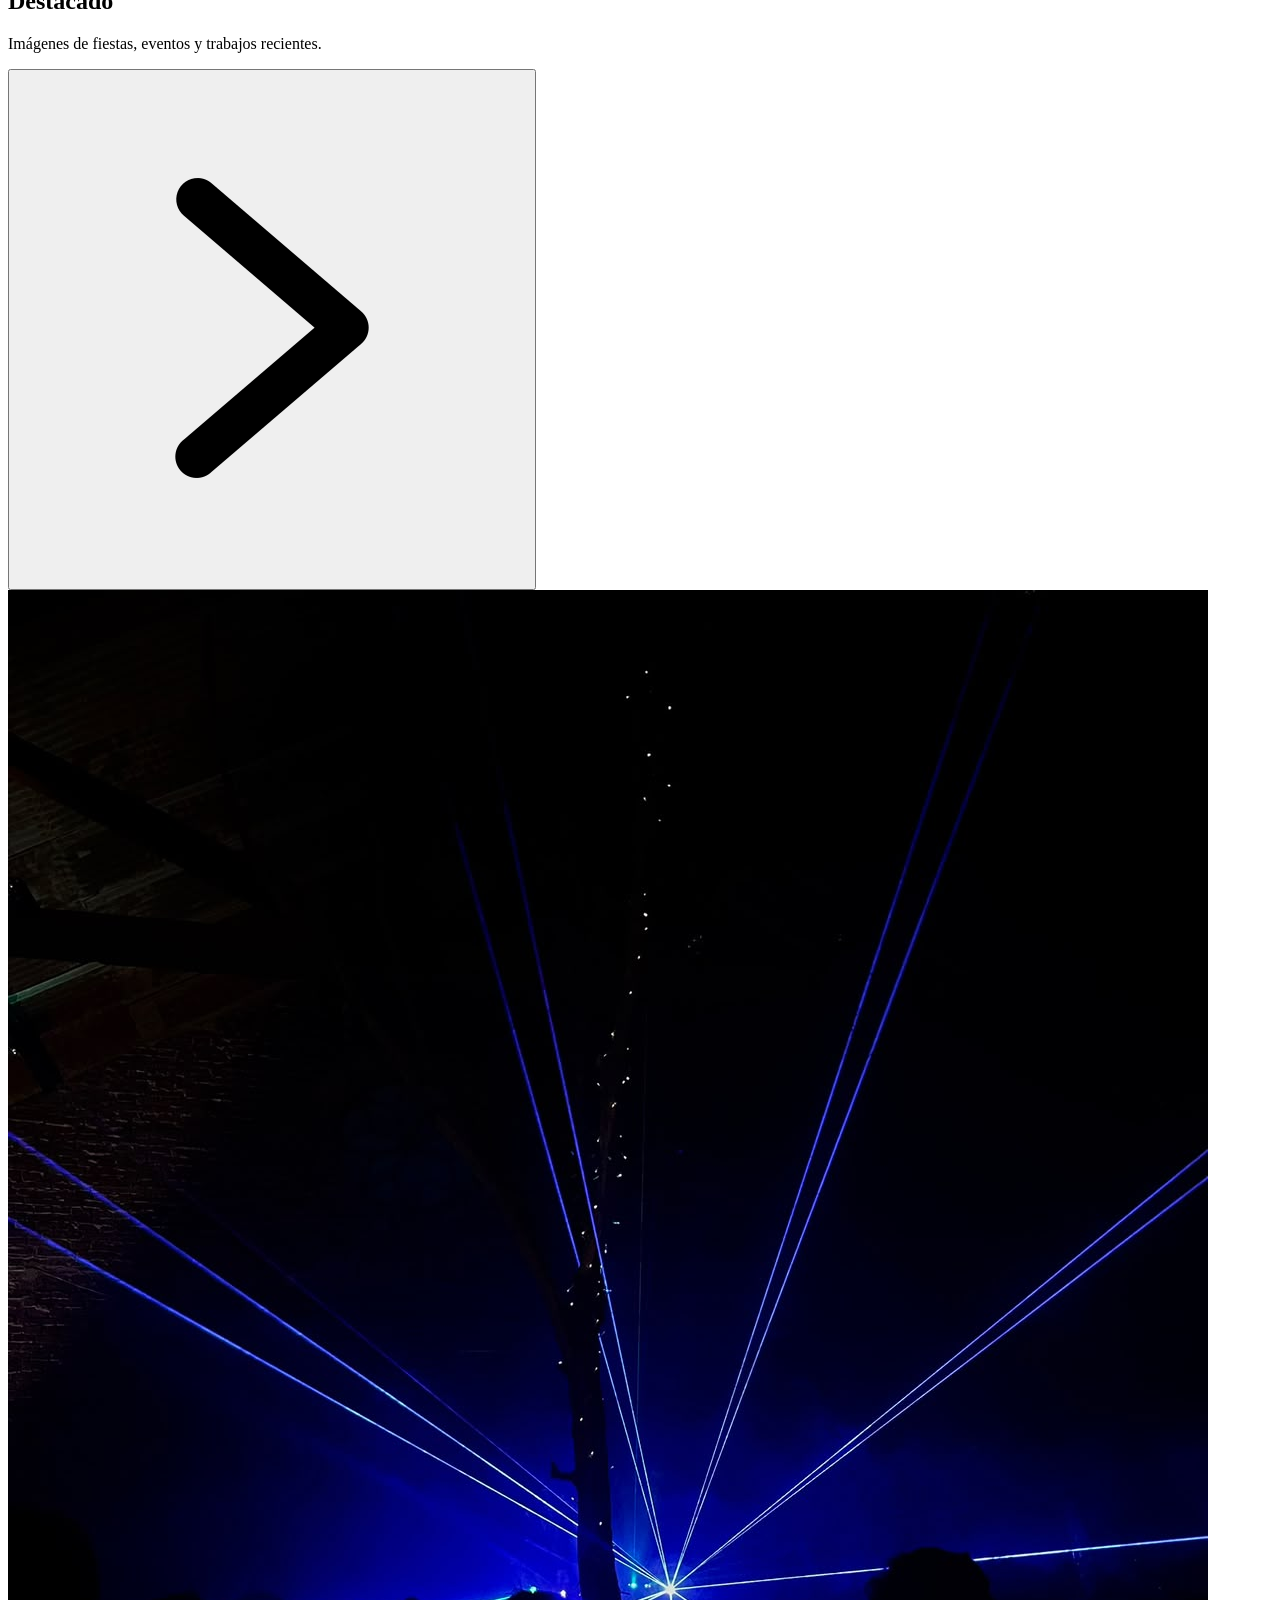
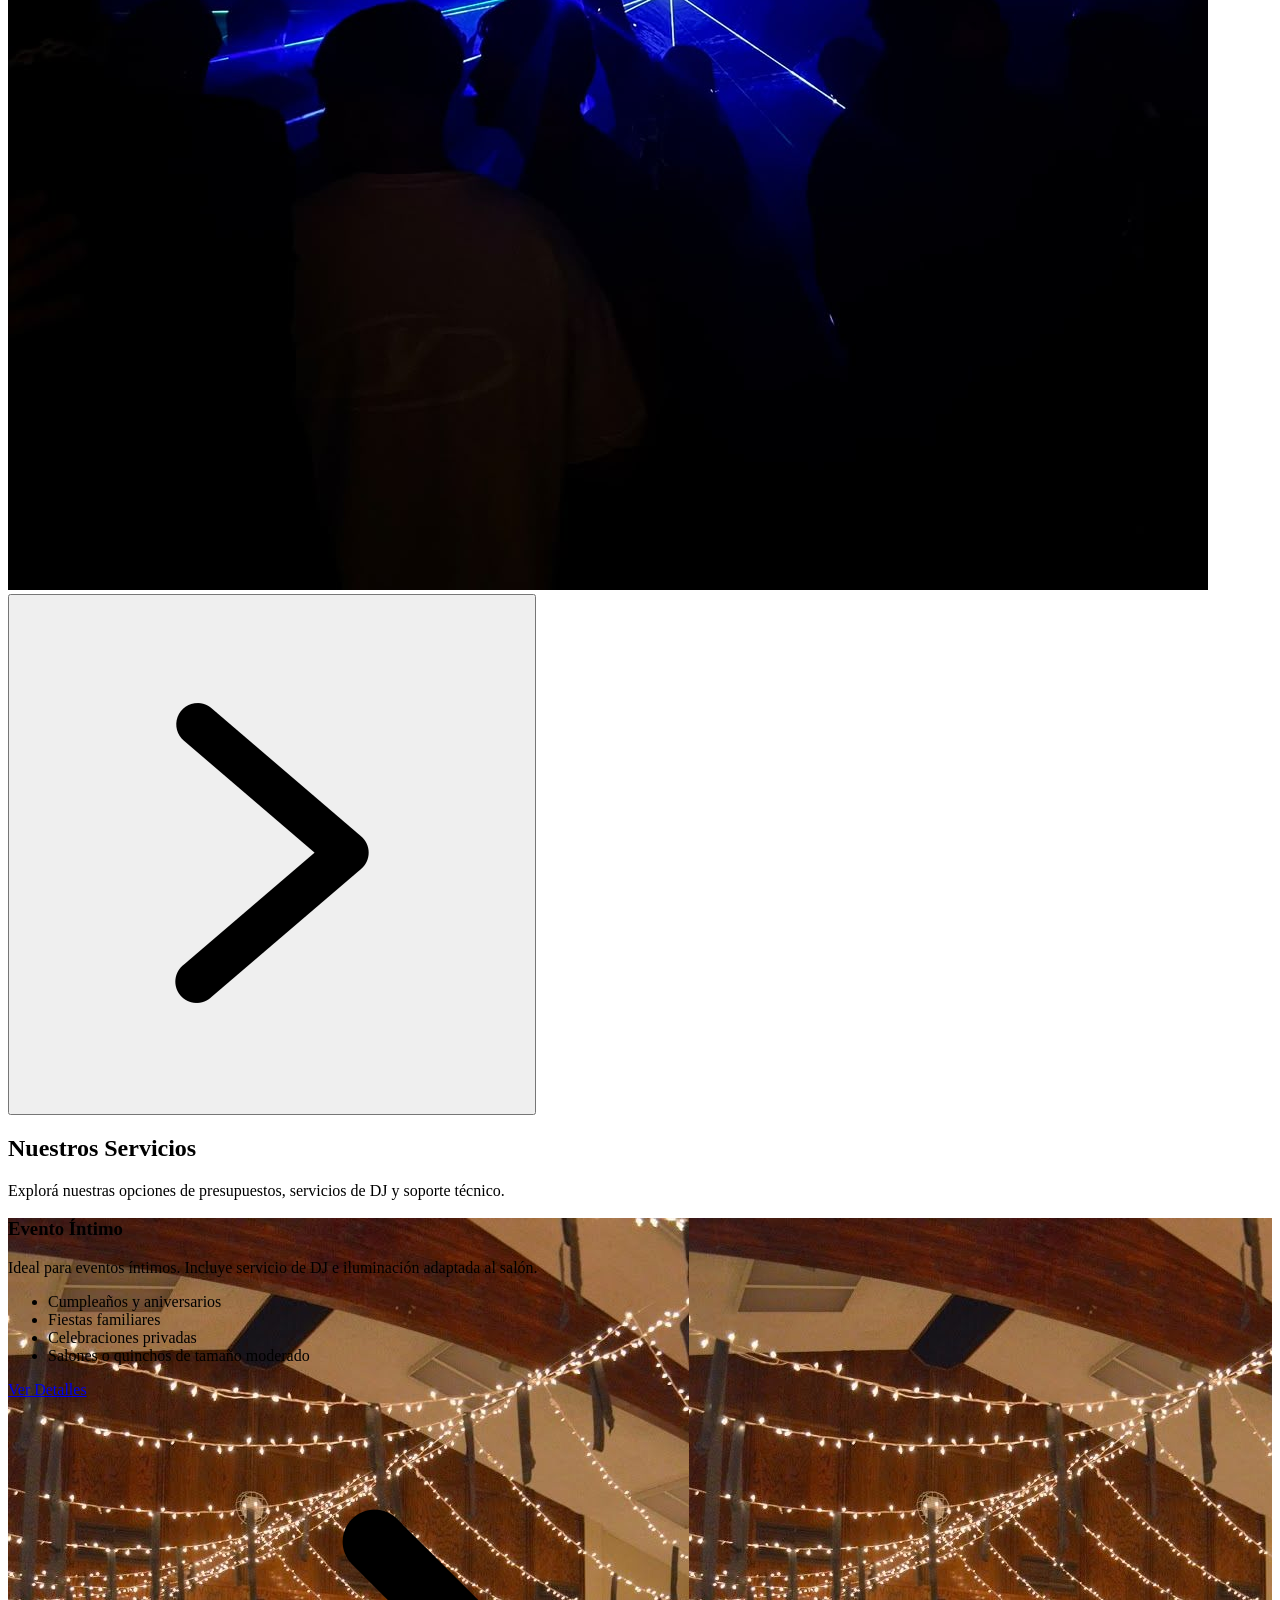
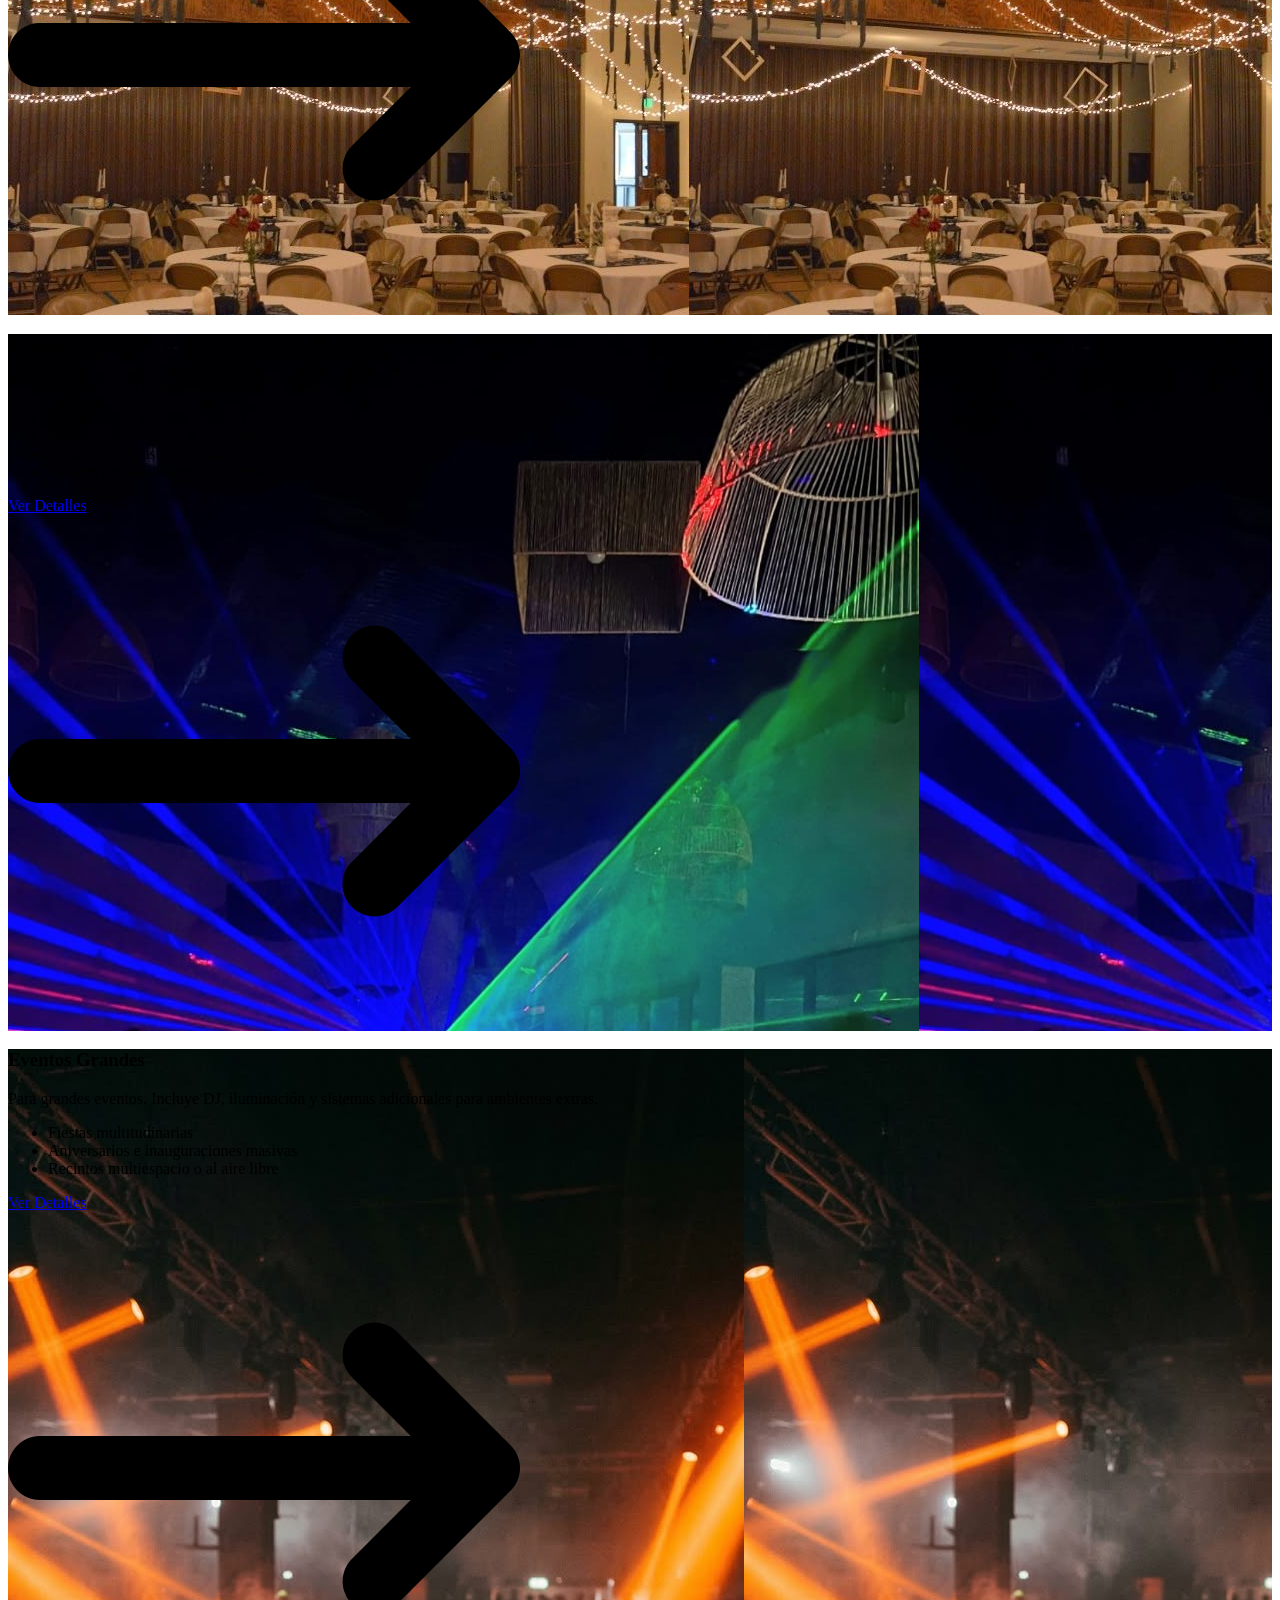
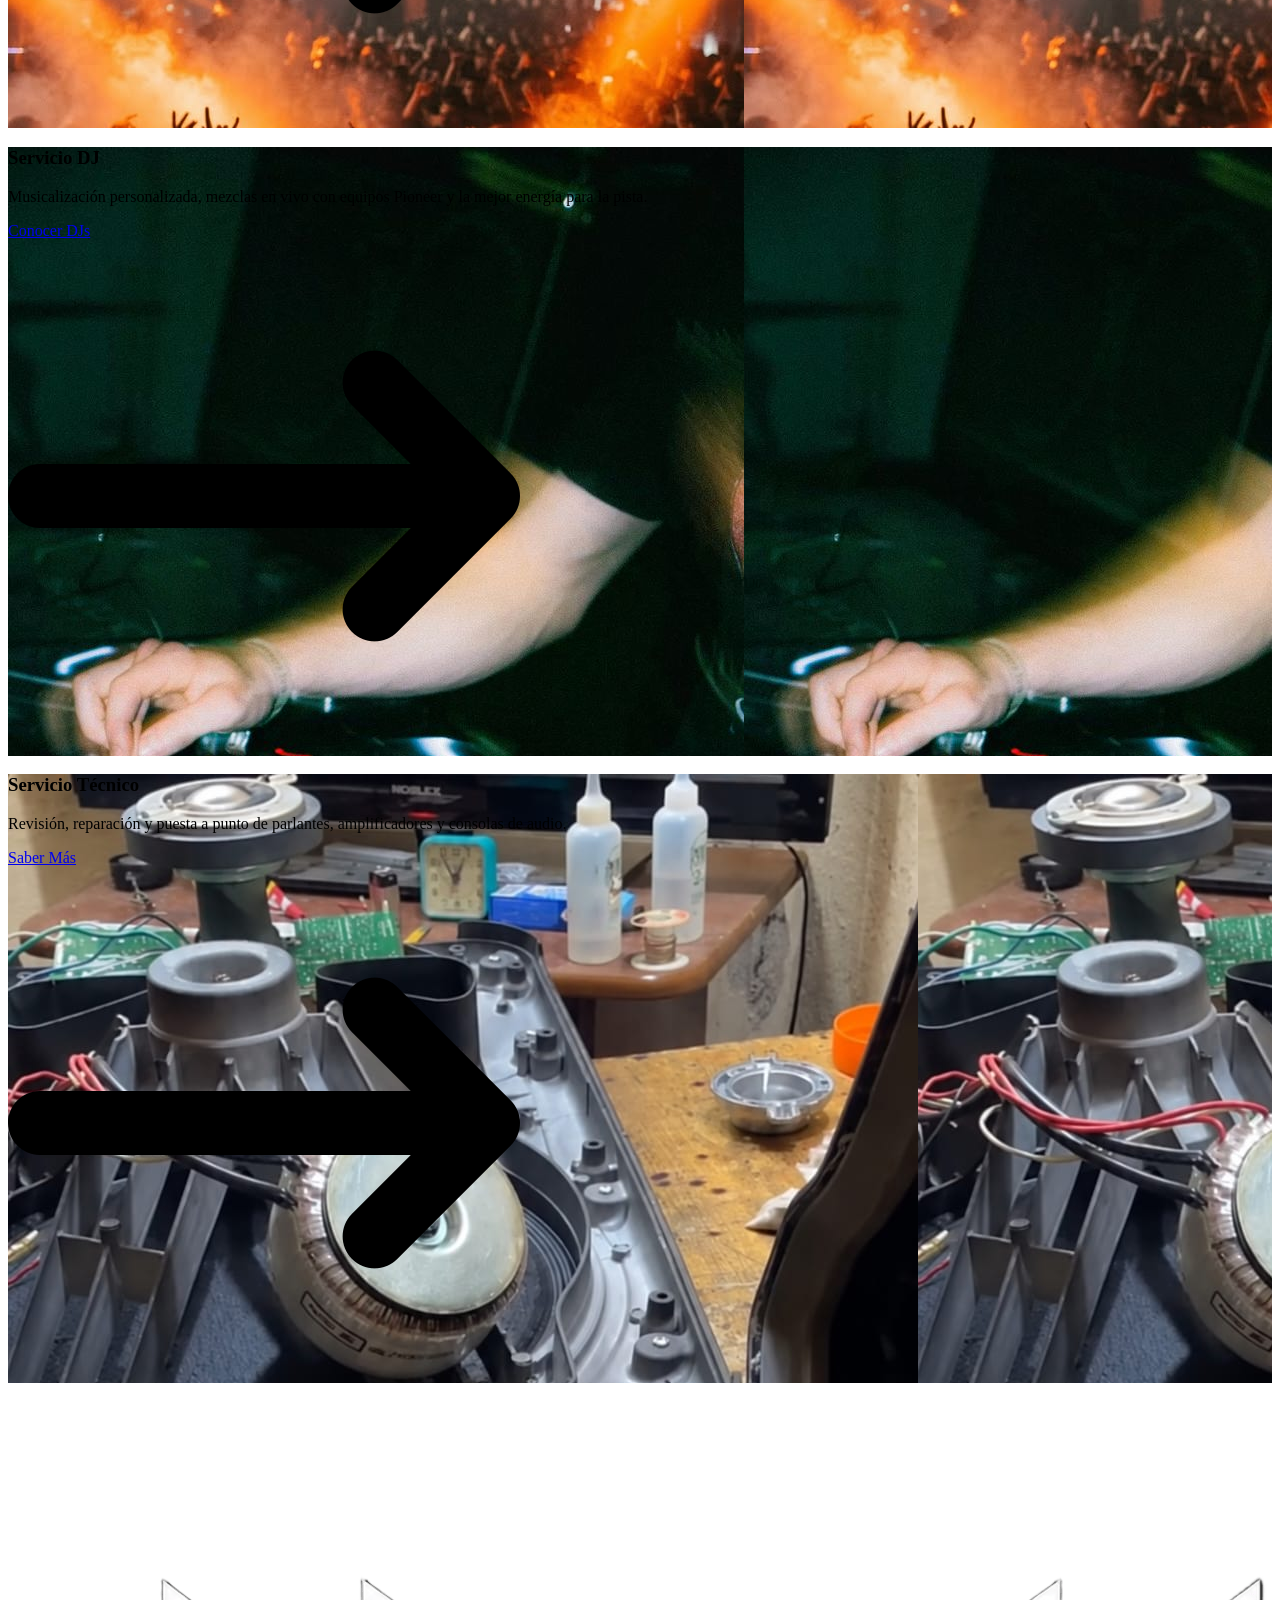
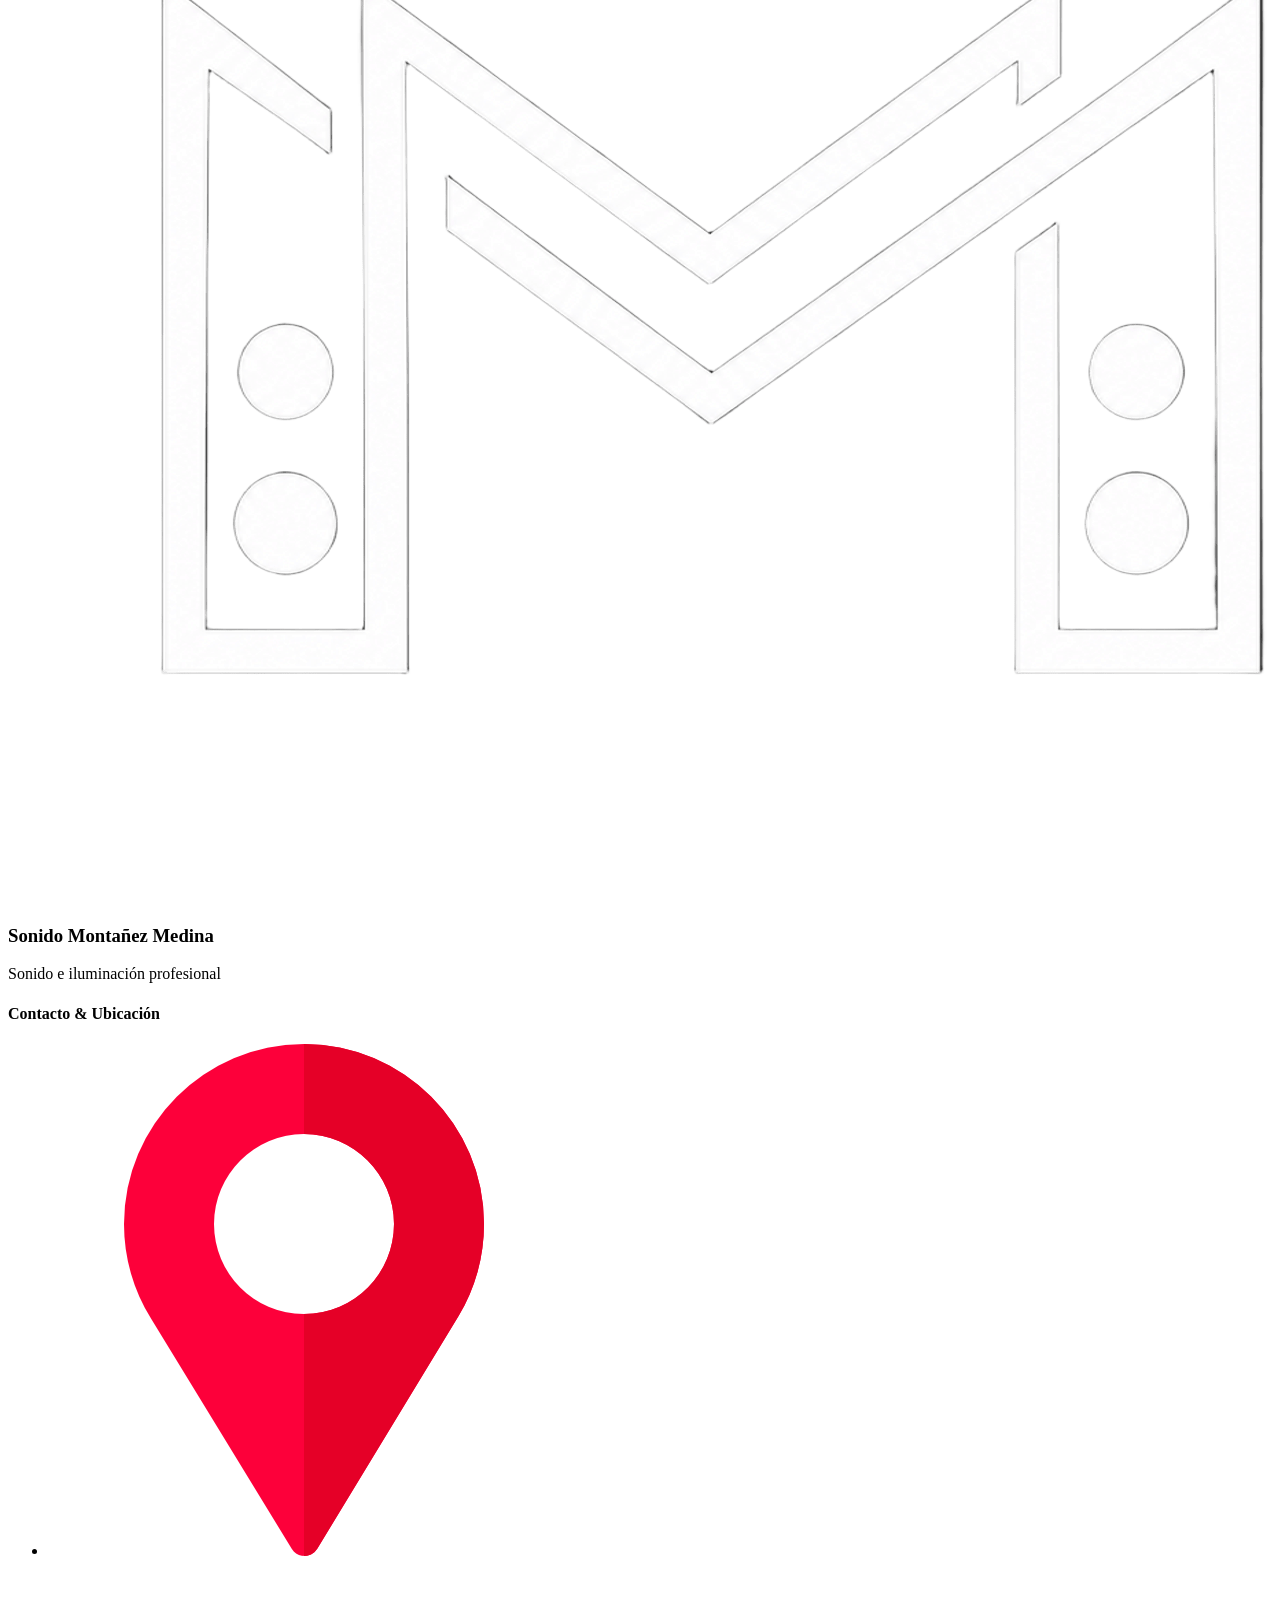
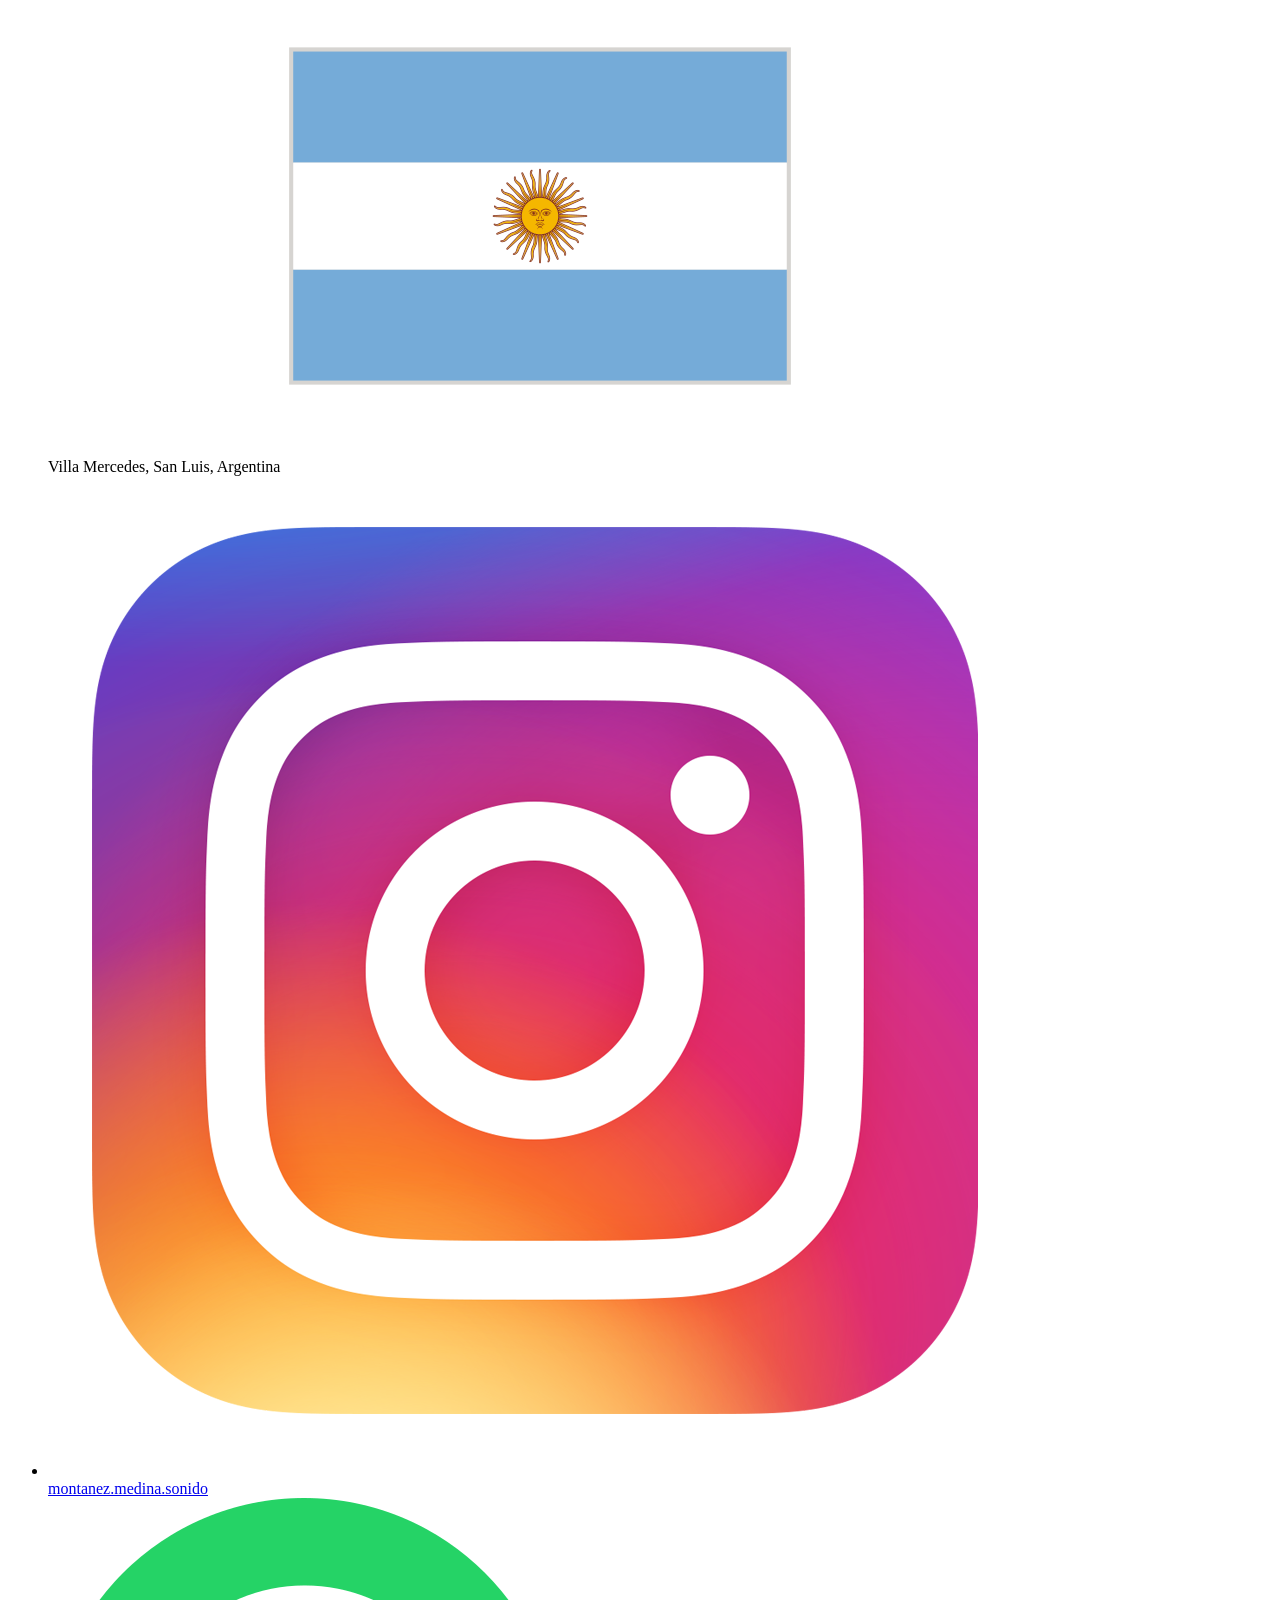
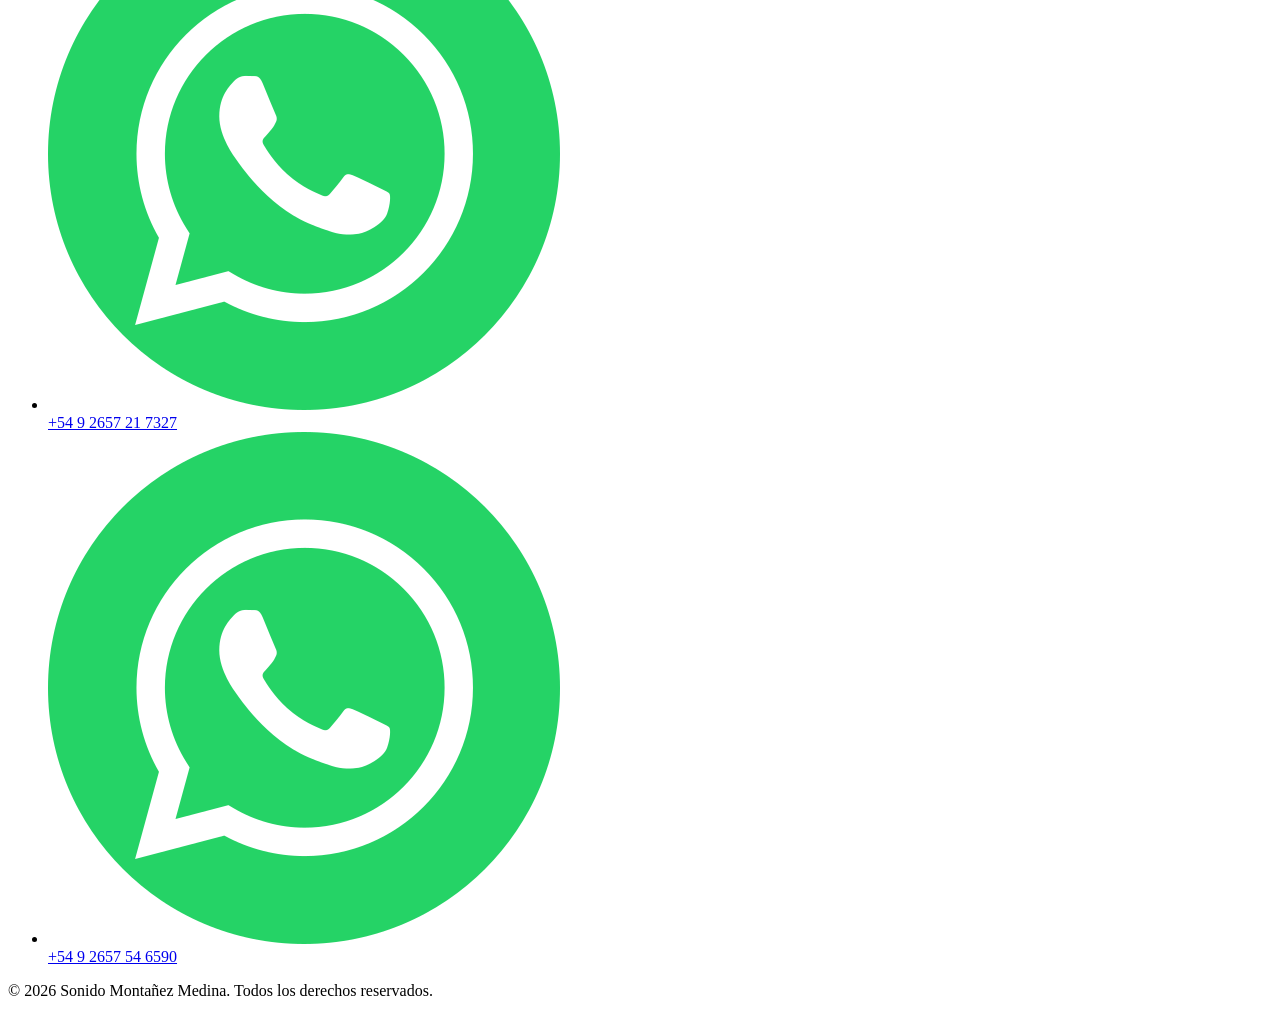
==== commit 434f16f4: "Modificaciones pequeñas en toda la pagina, y reorganizacion del codigo." ====
--- a/index.html
+++ b/index.html
@@ -6,19 +6,27 @@
     <meta name="viewport" content="width=device-width, initial-scale=1.0">
     <title>Sonido Montañez Medina</title>
 
+    <!--Enlace a logo del title-->
+    <link rel="icon" type="image/png" href="img/logoSolo.png">
+
+    <!--Enlaces a tipografias.-->
+    <link rel="preconnect" href="https://fonts.googleapis.com">
+    <link rel="preconnect" href="https://fonts.gstatic.com" crossorigin>
+    <link href="https://fonts.googleapis.com/css2?family=Montserrat:ital,wght@0,100..900;1,100..900&family=Roboto:ital,wght@0,100..900;1,100..900&display=swap" rel="stylesheet">
+
     <!--Enlace a los estilos CSS.-->
-    <link rel="stylesheet" href="estilos/estilos.css">
+    <link rel="stylesheet" href="estilos/Estilos.css">
 </head>
 
 <body>
-    <!--Sección del Titulo y del menú de navegación.-->
-    <header class="header-principal">
-        <div class="caja-logo-header">
-            <img src="img/logoSolo.png" alt="Logo de Sonido Montañez Medina" id="logo-header">
-            <span class="nombre-marca">Sonido Montañez Medina</span>
+    <!--Sección del titulo y del menú.-->
+    <header class="header-pagina">
+        <div class="header-contenedor-logo">
+            <img src="img/logoSolo.png" alt="Logo de Sonido Montañez Medina" id="header-logo">
+            <span class="header-titulo">Sonido Montañez Medina</span>
         </div>
 
-        <nav class="menu">
+        <nav class="header-menu">
             <ul>
                 <li><a href="index.html" class="activo">Inicio</a></li>
                 <li><a href="servicios-dj.html">Servicio DJ</a></li>
@@ -32,14 +40,14 @@
         <!--Sección de Bienvenida.-->
         <section class="seccion-bienvenida">
             <h2>Sonido, Iluminación Y DJ Para Tus Eventos</h2>
-            <p class="bienvenida-desc">
+            <p class="bienvenida-descripcion">
                 Ofrecemos soluciones profesionales para que tu evento suene y se vea como lo imaginás. <br>
                 Contamos con servicios de alquiler, musicalización y soporte técnico para cubrir todas tus necesidades.
             </p>
 
             <div class="bienvenida-lista">
                 <div class="bienvenida-item">
-                    <div class="bienvenida-icono">
+                    <div class="bienvenida-icono-lista">
                         <img src="img/Iconos/NotaMusical.png" alt="Icono De Nota Musical">
                     </div>
                     <div>
@@ -49,7 +57,7 @@
                 </div>
 
                 <div class="bienvenida-item">
-                    <div class="bienvenida-icono">
+                    <div class="bienvenida-icono-lista">
                         <img src="img/Iconos/Iluminacion.png" alt="Icono De Iluminación">
                     </div>
                     <div>
@@ -59,7 +67,7 @@
                 </div>
 
                 <div class="bienvenida-item">
-                    <div class="bienvenida-icono">
+                    <div class="bienvenida-icono-lista">
                         <img src="img/Iconos/Herramienta.png" alt="Icono De Herramienta">
                     </div>
                     <div>
@@ -72,7 +80,7 @@
 
         <!--Sección del Carrusel.-->
         <section class="seccion-carrusel">
-            <div class="seccion-header">
+            <div class="titulo-seccion">
                 <h2>Destacado</h2>
                 <p>
                     Imágenes de fiestas, eventos y trabajos recientes.
@@ -83,11 +91,13 @@
                 <button id="btn-carrusel-anterior" aria-label="Imagen anterior">
                     <img src="img/Iconos/flechaCarrusel.png" alt="Anterior" class="icono-flecha-carrusel">
                 </button>
-                <div class="contenedor-tarjeta">
+
+                <div class="contenedor-tarjeta-carrusel">
                     <div class="tarjeta-carrusel">
                         <img id="img-carrusel" class="img-carrusel" src="" alt="">
                     </div>
                 </div>
+
                 <button id="btn-carrusel-posterior" aria-label="Siguiente imagen">
                     <img src="img/Iconos/flechaCarrusel.png" alt="Siguiente" class="icono-flecha-carrusel">
                 </button>
@@ -96,26 +106,26 @@
 
         <!--Sección de Servicios.-->
         <section class="seccion-servicios">
-            <div class="seccion-header">
+            <div class="titulo-seccion">
                 <h2>Nuestros Servicios</h2>
                 <p>
                     Explorá nuestras opciones de presupuestos, servicios de DJ y soporte técnico.
                 </p>
             </div>
 
-            <div class="contenedor-columnas">
+            <div class="seccion-servicios-columnas">
                 <!--Evento Íntimo-->
                 <article class="tarjeta-servicio"
                     style="background-image: url('img/TarjetasServicio/FiestaIntima.jpg');">
-                    <div class="tarjeta-overlay">
-
-                        <div class="tarjeta-contenido">
+                    <div class="tarjeta-servicio-overlay">
+
+                        <div class="tarjeta-servicio-contenido">
                             <h3>Evento Íntimo</h3>
                             <p>
                                 Ideal para eventos íntimos. Incluye servicio de DJ e iluminación adaptada al salón.
                             </p>
 
-                            <ul class="lista-ejemplos-evento">
+                            <ul class="tarjeta-servicio-lista">
                                 <li>Cumpleaños y aniversarios</li>
                                 <li>Fiestas familiares</li>
                                 <li>Celebraciones privadas</li>
@@ -123,7 +133,7 @@
                             </ul>
                         </div>
 
-                        <a href="servicios-sonido.html#evento-intimo" class="btn-tarjeta">
+                        <a href="servicios-sonido.html#evento-intimo" class="btn-tarjeta-servicio">
                             <span>Ver Detalles</span>
                             <div class="circulo-flecha">
                                 <img src="img/Iconos/flecha.png" alt="Ir" class="icono-flecha">
@@ -135,68 +145,64 @@
                 <!--Evento Mediano-->
                 <article class="tarjeta-servicio"
                     style="background-image: url('img/TarjetasServicio/EventoMediano.jpeg');">
-                    <div class="tarjeta-overlay">
-
-                        <div class="tarjeta-contenido">
+                    <div class="tarjeta-servicio-overlay">
+
+                        <div class="tarjeta-servicio-contenido">
                             <h3>Evento Mediano</h3>
                             <p>
                                 Perfecto para fiestas grandes. Incluye DJ e iluminación de alta potencia.
                             </p>
 
-                            <ul class="lista-ejemplos-evento">
+                            <ul class="tarjeta-servicio-lista">
                                 <li>Fiestas de Fin de Año/Navidad</li>
                                 <li>Eventos corporativos y de empresa</li>
                                 <li>Egresos y fiestas universitarias</li>
                                 <li>Salones amplios o predios abiertos</li>
                             </ul>
-
-                        </div>
-
-                        <a href="servicios-sonido.html#evento-mediano" class="btn-tarjeta">
+                        </div>
+
+                        <a href="servicios-sonido.html#evento-mediano" class="btn-tarjeta-servicio">
                             <span>Ver Detalles</span>
                             <div class="circulo-flecha">
                                 <img src="img/Iconos/flecha.png" alt="Ir" class="icono-flecha">
                             </div>
                         </a>
-
                     </div>
                 </article>
 
                 <!--Eventos grandes-->
                 <article class="tarjeta-servicio"
                     style="background-image: url('img/TarjetasServicio/EventoGrande.jpg');">
-                    <div class="tarjeta-overlay">
-
-                        <div class="tarjeta-contenido">
+                    <div class="tarjeta-servicio-overlay">
+
+                        <div class="tarjeta-servicio-contenido">
                             <h3>Eventos Grandes</h3>
                             <p>
                                 Para grandes eventos. Incluye DJ, iluminación y sistemas adicionales para ambientes
                                 extras.
                             </p>
 
-                            <ul class="lista-ejemplos-evento">
+                            <ul class="tarjeta-servicio-lista">
                                 <li>Fiestas multitudinarias</li>
                                 <li>Aniversarios e inauguraciones masivas</li>
                                 <li>Recintos multiespacio o al aire libre</li>
                             </ul>
-
-                        </div>
-
-                        <a href="servicios-sonido.html#evento-grande" class="btn-tarjeta">
+                        </div>
+
+                        <a href="servicios-sonido.html#evento-grande" class="btn-tarjeta-servicio">
                             <span>Ver Detalles</span>
                             <div class="circulo-flecha">
                                 <img src="img/Iconos/flecha.png" alt="Ir" class="icono-flecha">
                             </div>
                         </a>
-
                     </div>
                 </article>
 
                 <!--Servicios de DJ-->
                 <article class="tarjeta-servicio" style="background-image: url('img/TarjetasServicio/ServicioDJ.jpg');">
-                    <div class="tarjeta-overlay">
-
-                        <div class="tarjeta-contenido">
+                    <div class="tarjeta-servicio-overlay">
+
+                        <div class="tarjeta-servicio-contenido">
                             <h3>Servicio DJ</h3>
                             <p>
                                 Musicalización personalizada, mezclas en vivo con equipos Pioneer y la mejor energía
@@ -204,29 +210,28 @@
                             </p>
                         </div>
 
-                        <a href="servicios-dj.html" class="btn-tarjeta">
+                        <a href="servicios-dj.html" class="btn-tarjeta-servicio">
                             <span>Conocer DJs</span>
                             <div class="circulo-flecha">
                                 <img src="img/Iconos/flecha.png" alt="Ir" class="icono-flecha">
                             </div>
                         </a>
-
                     </div>
                 </article>
 
                 <!--Servicio Técnico-->
                 <article class="tarjeta-servicio"
                     style="background-image: url('img/TarjetasServicio/Reparacion.jpeg');">
-                    <div class="tarjeta-overlay">
-
-                        <div class="tarjeta-contenido">
+                    <div class="tarjeta-servicio-overlay">
+
+                        <div class="tarjeta-servicio-contenido">
                             <h3>Servicio Técnico</h3>
                             <p>
                                 Revisión, reparación y puesta a punto de parlantes, amplificadores y consolas de audio.
                             </p>
                         </div>
 
-                        <a href="servicios-sonido.html#servicio-tecnico" class="btn-tarjeta">
+                        <a href="servicios-sonido.html#servicio-tecnico" class="btn-tarjeta-servicio">
                             <span>Saber Más</span>
                             <div class="circulo-flecha">
                                 <img src="img/Iconos/flecha.png" alt="Ir" class="icono-flecha">
@@ -238,27 +243,25 @@
 
             </div>
         </section>
-
     </main>
 
     <!--Footer del documento.-->
     <footer class="footer-del-sitio">
         <div class="footer-container">
-            <!--Columna 1 de footer: logo y marca-->
+            <!--Columna 1: Marca y Logo-->
             <div class="footer-columna">
-                <div class="caja-de-marca">
-                    <div class="caja-logo-footer">
-                        <img src="img/logoSolo.png" alt="Logo De Sonido Montañez Medina" id="logo-footer">
-                    </div>
-                    <h3 class="titulo-marca">Sonido Montañez Medina</h3>
-                </div>
+                <div class="caja-logo-footer">
+                    <img src="img/logoSolo.png" alt="Logo De Sonido Montañez Medina" id="logo-footer">
+                </div>
+                <h3 class="titulo-marca">Sonido Montañez Medina</h3>
                 <span class="footer-texto">Sonido e iluminación profesional</span>
             </div>
-            <!--Columna 2 de footer: Contacto y Ubicación-->
+
+            <!--Columna 2: Contacto y Ubicación-->
             <div class="footer-columna">
                 <h4 class="footer-contacto-y-ubicacion">Contacto & Ubicación</h4>
                 <ul class="footer-list">
-                    <!--Ubicacion-->
+                    <!-- Ubicación -->
                     <li class="contacto-item">
                         <div class="caja-icon">
                             <img src="img/Iconos/UbicacionIcon.png" alt="Ubicación" class="footer-icon">
@@ -266,7 +269,7 @@
                         <span>Villa Mercedes, San Luis, Argentina</span>
                         <img src="img/Iconos/ArgentinaIcon.png" alt="Bandera Argentina" class="footer-icon-argentina">
                     </li>
-                    <!--Instagram-->
+                    <!-- Instagram -->
                     <li class="contacto-item">
                         <a href="https://www.instagram.com/montanez.medina.sonido/" target="_blank" rel="noopener">
                             <div class="caja-icon">
@@ -275,7 +278,7 @@
                             <span>montanez.medina.sonido</span>
                         </a>
                     </li>
-                    <!--WhatsApp-->
+                    <!-- WhatsApp 1 -->
                     <li class="contacto-item">
                         <a href="https://api.whatsapp.com/send/?phone=2657217327&text&type=phone_number&app_absent=0"
                             target="_blank" rel="noopener">
@@ -285,7 +288,7 @@
                             <span>+54 9 2657 21 7327</span>
                         </a>
                     </li>
-                    <!--WhatsApp 2-->
+                    <!-- WhatsApp 2 -->
                     <li class="contacto-item">
                         <a href="https://api.whatsapp.com/send?phone=2657546590" target="_blank" rel="noopener">
                             <div class="caja-icon">
@@ -297,7 +300,8 @@
                 </ul>
             </div>
         </div>
-        <!--Seccion de copyright-->
+
+        <!-- Sección de copyright -->
         <div class="footer-bottom">
             <p>© 2026 Sonido Montañez Medina. Todos los derechos reservados.</p>
         </div>
@@ -305,7 +309,6 @@
 
     <!--Conexión del carrusel con javaScript.-->
     <script src="javascript/carrusel.js"></script>
-
 </body>
 
 </html>
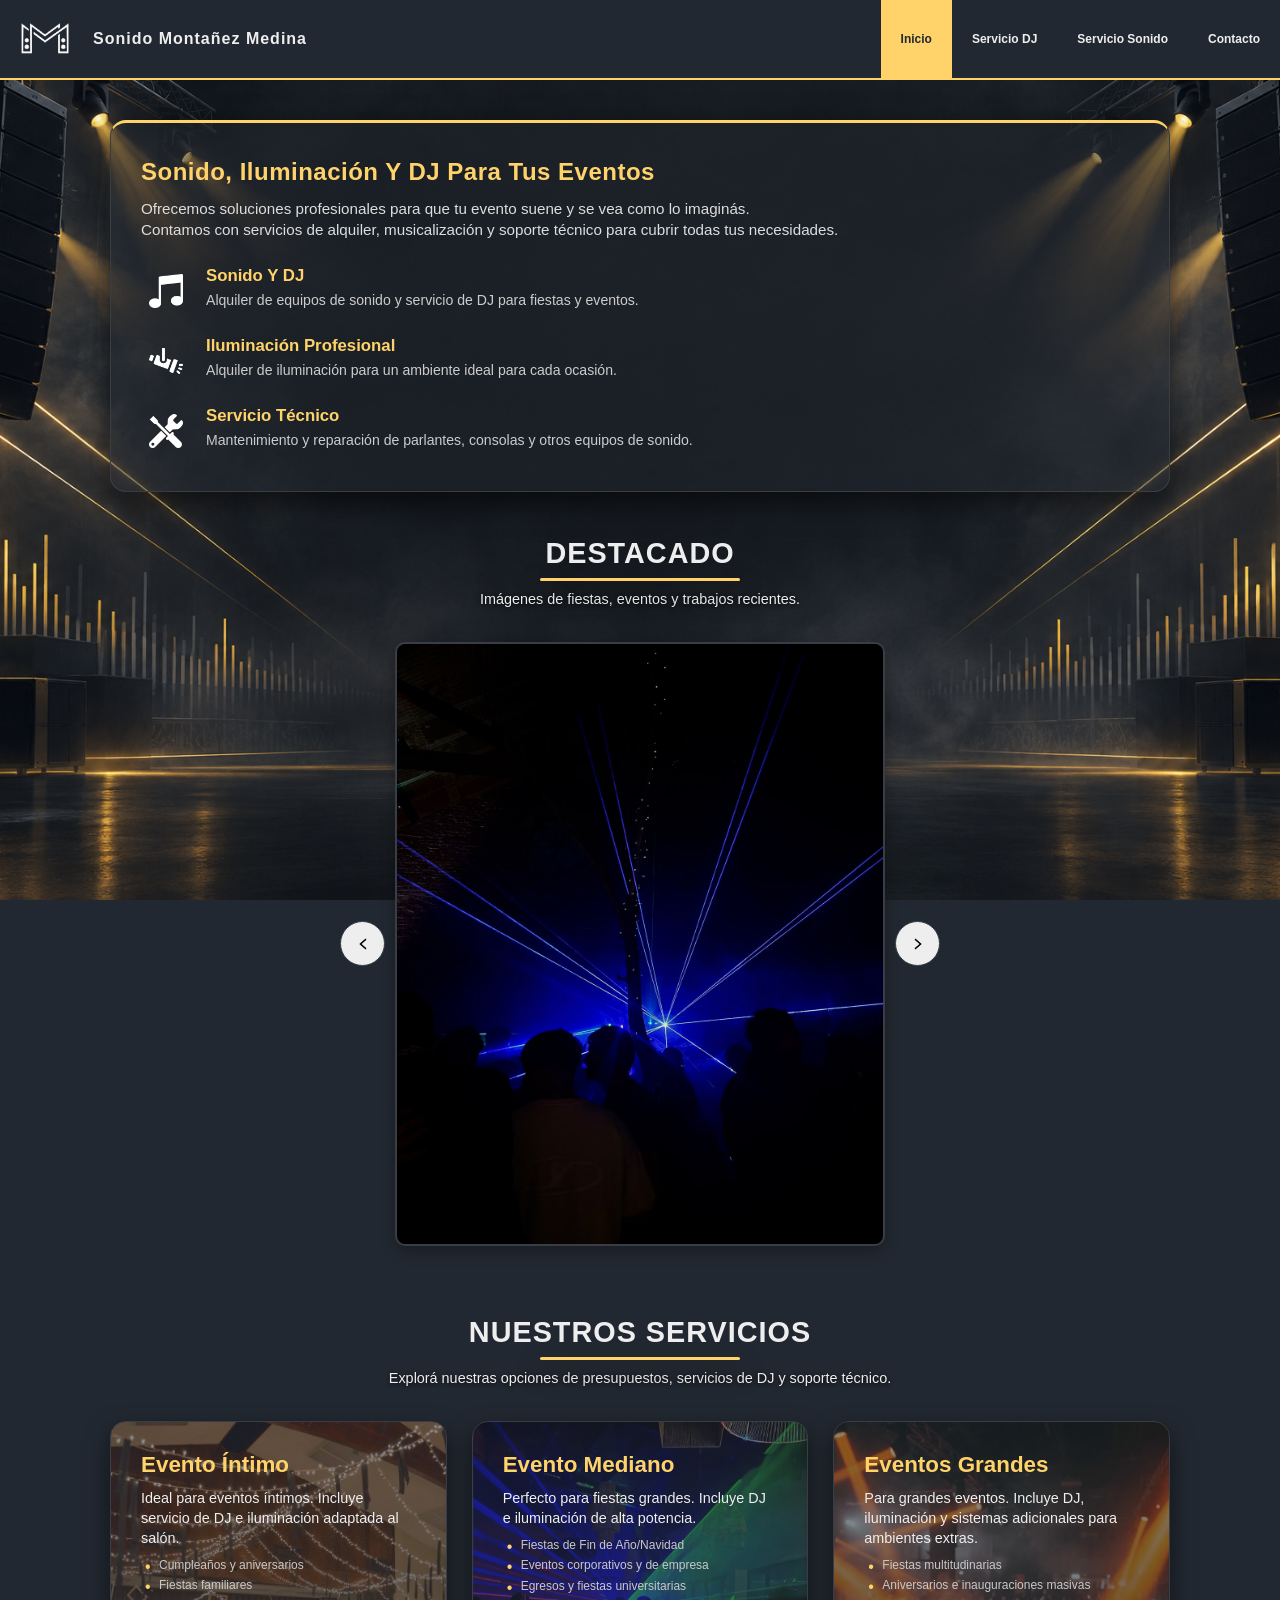
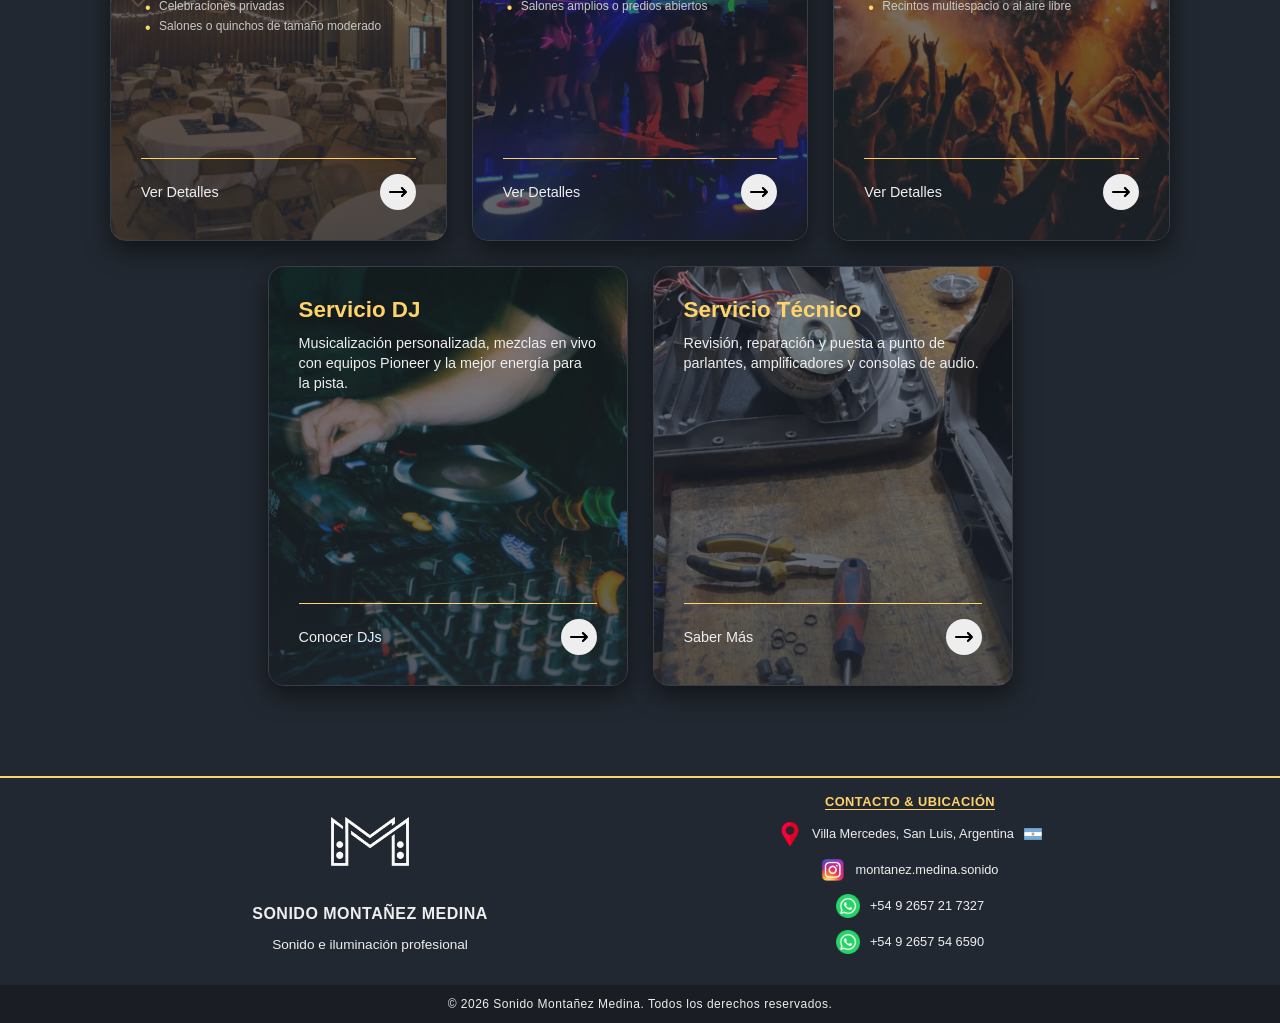
==== commit ce8e4107: "Correciones" ====
--- a/index.html
+++ b/index.html
@@ -15,7 +15,7 @@
     <link href="https://fonts.googleapis.com/css2?family=Montserrat:ital,wght@0,100..900;1,100..900&family=Roboto:ital,wght@0,100..900;1,100..900&display=swap" rel="stylesheet">
 
     <!--Enlace a los estilos CSS.-->
-    <link rel="stylesheet" href="estilos/Estilos.css">
+    <link rel="stylesheet" href="estilos/estilos.css">
 </head>
 
 <body>
--- a/estilos/estilos.css
+++ b/estilos/estilos.css
@@ -0,0 +1,1203 @@
+/*==========================================================================
+1. CONFIGURACIÓN GLOBAL
+==========================================================================*/
+
+* {
+    margin: 0;
+    padding: 0;
+    box-sizing: border-box;
+}
+
+a {
+    text-decoration: none;
+}
+
+h1, h2, h3, h4, h5, h6, .header-titulo, .nombre-marca, .titulo-marca, .etiqueta-contacto-top {
+    font-family: 'Roboto', sans-serif;
+}
+
+body {
+    font-family: 'Montserrat', sans-serif;
+    background-color: #222831;
+    background-image: url('../img/Fondos/fondobody2.png');
+    background-size: cover;
+    background-position: center;
+    background-repeat: no-repeat;
+    background-attachment: fixed;
+    color: #EEEEEE;
+    display: flex;
+    flex-direction: column;
+    min-height: 100vh;
+}
+
+main {
+    flex: 1;
+    max-width: 1100px;
+    width: 100%;
+    margin: 0 auto;
+    padding: 40px 20px;
+}
+
+section {
+    margin-bottom: 50px;
+}
+
+
+/*==========================================================================
+2. HEADER Y NAVEGACIÓN
+==========================================================================*/
+
+.header-pagina {
+    display: flex;
+    align-items: center;
+    justify-content: space-between;
+    position: sticky;
+    top: 0;
+    z-index: 1000;
+    height: 80px;
+    width: 100%;
+    padding-left: 15px;
+    background-color: #222831;
+    border-bottom: 2px solid #FFD369;
+}
+
+.header-contenedor-logo {
+    display: flex;
+    align-items: center;
+    gap: 18px;
+}
+
+#header-logo {
+    width: 60px;
+    height: auto;
+}
+
+.header-titulo {
+    font-weight: bold;
+    font-size: 1rem;
+    color: #EEEEEE;
+    letter-spacing: 1px;
+}
+
+.header-menu, .header-menu li {
+    height: 100%;
+}
+
+.header-menu ul {
+    display: flex;
+    list-style: none;
+    height: 100%;
+    margin: 0;
+    padding: 0;
+}
+
+.header-menu li a {
+    display: flex;
+    align-items: center;
+    height: 100%;
+    padding: 0 20px;
+    font-size: 0.75rem;
+    font-weight: 550;
+    color: #EEEEEE;
+    transition: background-color 0.3s ease, color 0.3s ease;
+}
+
+.header-menu li a:hover {
+    color: #FFD369;
+    background-color: #222831;
+}
+
+/*Marca la pagina activa*/
+.header-menu li a.activo {
+    background-color: #FFD369;
+    color: #222831;
+}
+
+.header-menu li a.activo:hover {
+    color: #FFFFFF;
+}
+
+/*==========================================================================
+3. CABECERAS DE SECCIÓN (HEADERS GENERALES)
+==========================================================================*/
+
+.titulo-seccion {
+    text-align: center;
+    margin-bottom: 35px;
+}
+
+.titulo-seccion h2 {
+    color: #EEEEEE;
+    font-size: 1.8rem;
+    font-weight: 800;
+    text-transform: uppercase;
+    text-align: center;
+    letter-spacing: 1px;
+    margin-bottom: 10px;
+    position: relative;
+    display: inline-block;
+}
+
+.titulo-seccion h2::after {
+    content: '';
+    display: block;
+    width: 200px;
+    height: 3px;
+    background-color: #FFD369;
+    margin: 8px auto 0 auto;
+    border-radius: 2px;
+    box-shadow: 0 10px 25px rgba(0, 0, 0, 0.5);
+}
+
+.titulo-seccion p {
+    color: #EEEEEE;
+    font-size: 0.9rem;
+    text-shadow: 0 1px 4px rgba(0, 0, 0, 0.8);
+}
+
+
+/* ==========================================================================
+4. SECCIÓN BIENVENIDA (INDEX)
+========================================================================== */
+
+.seccion-bienvenida {
+    background-color: rgba(34, 40, 49, 0.5);
+    border: 1px solid #393E46;
+    border-top: 3px solid #FFD369;
+    border-radius: 16px;
+    padding: 35px 30px;
+    box-shadow: 0 10px 30px rgba(0, 0, 0, 0.6);
+    color: #EEEEEE;
+    margin-bottom: 25px;
+}
+
+.seccion-bienvenida h2 {
+    color: #FFD369;
+    font-size: 1.5rem;
+    font-weight: 800;
+    margin-bottom: 12px;
+    text-align: left;
+    letter-spacing: 0.5px;
+}
+
+.bienvenida-descripcion {
+    font-size: 0.95rem;
+    color: #DDDDDD;
+    line-height: 1.4;
+    margin-bottom: 25px;
+    text-align: left;
+}
+
+.bienvenida-lista {
+    display: flex;
+    flex-direction: column;
+    gap: 20px;
+}
+
+.bienvenida-item {
+    display: flex;
+    align-items: flex-start;
+    gap: 15px;
+}
+
+.bienvenida-icono-lista {
+    width: 50px;
+    height: 50px;
+    display: flex;
+    align-items: center;
+    justify-content: center;
+    padding: 8px;
+    flex-shrink: 0;
+}
+
+.bienvenida-icono-lista img {
+    width: 100%;
+    height: 100%;
+    object-fit: contain;
+    filter: invert(1);
+}
+
+.bienvenida-item h3 {
+    color: #FFD369;
+    font-size: 1.05rem;
+    font-weight: 700;
+    margin-bottom: 4px;
+    text-align: left;
+}
+
+.bienvenida-item p {
+    color: #CCCCCC;
+    font-size: 0.88rem;
+    line-height: 1.5;
+    text-align: left;
+    margin: 0;
+}
+
+/*==========================================================================
+5. SECCIÓN CARRUSEL (INDEX)
+==========================================================================*/
+
+.seccion-carrusel {
+    width: 100%;
+    padding: 20px;
+    display: flex;
+    flex-direction: column;
+    align-items: center;
+}
+
+.contenedor-carrusel {
+    display: flex;
+    align-items: center;
+    justify-content: center;
+    gap: 10px;
+    width: 100%;
+    max-width: 600px;
+}
+
+.contenedor-tarjeta-carrusel {
+    background: #393E46;
+    border: 2px solid #393E46;
+    border-radius: 10px;
+    overflow: hidden;
+    width: 100%;
+    max-width: 600px;
+    box-shadow: 0 4px 15px rgba(0, 0, 0, 0.3);
+}
+
+.tarjeta-carrusel {
+    width: 100%;
+    height: 600px;
+    display: flex;
+    align-items: center;
+    justify-content: center;
+    background: #393E46;
+}
+
+.tarjeta-carrusel img {
+    width: 100%;
+    height: 100%;
+    object-fit: cover;
+    opacity: 1;
+    transition: opacity 0.4s ease-in-out, transform 0.4s ease-in-out;
+    transform: scale(1);
+}
+
+.tarjeta-carrusel img.fade-out {
+    opacity: 0;
+    transform: scale(0.95);
+}
+
+.seccion-carrusel button {
+    background: #EEEEEE;
+    border: 1px solid #393E46;
+    width: 45px;
+    height: 45px;
+    border-radius: 50%;
+    cursor: pointer;
+    flex-shrink: 0;
+    display: flex;
+    align-items: center;
+    justify-content: center;
+    padding: 0;
+}
+
+.icono-flecha-carrusel {
+    width: 18px;
+    height: 18px;
+    object-fit: contain;
+    display: block;
+}
+
+#btn-carrusel-anterior .icono-flecha-carrusel {
+    transform: scaleX(-1);
+}
+
+.seccion-carrusel button:hover {
+    background-color: #FFD369;
+}
+
+
+/* ==========================================================================
+6. TARJETAS DE SERVICIOS GENERALES Y SONIDO (INDEX Y Servicio Sonido)
+========================================================================== */
+
+.seccion-servicios-columnas {
+    display: flex;
+    flex-wrap: wrap;
+    gap: 25px;
+    justify-content: center;
+}
+
+.tarjeta-servicio {
+    flex: 1 1 320px;
+    max-width: 360px;
+    height: 420px;
+    border-radius: 16px;
+    overflow: hidden;
+    background-size: cover;
+    background-position: center;
+    background-color: #222831;
+    box-shadow: 0 10px 25px rgba(0, 0, 0, 0.5);
+    border: 1px solid #393E46;
+}
+
+.tarjeta-servicio-overlay {
+    background: linear-gradient(180deg, rgba(34, 40, 49, 0.5) 0%, rgba(34, 40, 49, 0.75) 100%);
+    width: 100%;
+    height: 100%;
+    padding: 30px;
+    display: flex;
+    flex-direction: column;
+    justify-content: space-between;
+}
+
+.tarjeta-servicio-contenido h3 {
+    color: #FFD369;
+    font-size: 1.4rem;
+    font-weight: 800;
+    margin-bottom: 10px;
+    text-align: left;
+}
+
+.tarjeta-servicio-contenido p {
+    color: #EEEEEE;
+    font-size: 0.9rem;
+    line-height: 1.4;
+    text-align: left;
+    margin: 0;
+}
+
+.tarjeta-servicio-lista {
+    list-style: none;
+    padding: 0;
+    margin-top: 10px;
+    display: flex;
+    flex-direction: column;
+    gap: 6px;
+}
+
+.tarjeta-servicio-lista li {
+    font-size: 0.75rem;
+    color: rgb(200, 200, 200);
+    position: relative;
+    padding-left: 18px;
+    line-height: 1.2;
+}
+
+.tarjeta-servicio-lista li::before {
+    content: "•";
+    color: #FFD369;
+    font-size: 1rem;
+    position: absolute;
+    left: 4px;
+    top: -1px;
+}
+
+.btn-tarjeta-servicio {
+    display: flex;
+    align-items: center;
+    justify-content: space-between;
+    color: #EEEEEE;
+    font-weight: 500;
+    font-size: 0.9rem;
+    padding-top: 15px;
+    border-top: 1px solid #FFD369;
+}
+
+.circulo-flecha {
+    width: 36px;
+    height: 36px;
+    background-color: #EEEEEE;
+    border-radius: 50%;
+    display: flex;
+    align-items: center;
+    justify-content: center;
+    transition: transform 0.3s ease, background-color 0.3s ease;
+}
+
+.icono-flecha {
+    width: 18px;
+    height: 18px;
+    object-fit: contain;
+}
+
+.btn-tarjeta-servicio:hover {
+    color: #FFD369;
+}
+
+.btn-tarjeta-servicio:hover .circulo-flecha {
+    transform: translateX(2px);
+    background-color: #FFD369;
+}
+
+/*Detalles de servicios de sonido*/
+.seccion-detalles-eventos {
+    margin-bottom: 50px;
+}
+
+.tarjeta-servicio-detalle {
+    border-top: 3px solid #FFD369;
+    border-radius: 12px;
+    flex: 1 1 300px;
+    box-shadow: 0 4px 15px rgba(0, 0, 0, 0.4);
+    transition: transform 0.3s ease, border-color 0.3s ease, background-color 0.3s ease;
+}
+
+.tarjeta-servicio-detalle:hover {
+    transform: translateY(-5px);
+    border-color: #FFD369;
+    background-color: rgba(34, 40, 49, 0.5);
+}
+
+.etiqueta-info-servicio {
+    font-size: 0.7rem;
+    color: #EEEEEE;
+    background-color: #393E46;
+    padding: 5px 10px;
+    border-radius: 20px;
+    display: inline-block;
+    margin-bottom: 15px;
+    text-transform: uppercase;
+    letter-spacing: 0.5px;
+    font-weight: 400;
+}
+
+.servicio-capacidad-personas {
+    display: block;
+    color: #FFD369;
+    font-size: 0.85rem;
+    font-weight: bold;
+    margin-bottom: 12px;
+    text-align: left;
+}
+
+/*==========================================================================
+7. SECCIÓN DE TARJETAS DJ (SERVICIO DJ)
+==========================================================================*/
+
+.titulo-seccion-linea p::after {
+    content: '';
+    display: block;
+    width: 100%;
+    height: 3px;
+    background-color: #FFD369;
+    margin-top: 15px;
+}
+
+.seccion-dj-columnas {
+    display: flex;
+    justify-content: center;
+    gap: 30px;
+    flex-wrap: wrap;
+    margin-top: 20px;
+}
+
+.tarjeta-dj {
+    width: 380px;
+    height: 520px;
+    border-radius: 16px;
+    background-size: cover;
+    background-position: center;
+    display: flex;
+    flex-direction: column;
+    justify-content: flex-end;
+    position: relative;
+    overflow: hidden;
+    border: 1px solid #393E46;
+    box-shadow: 0 10px 25px rgba(0, 0, 0, 0.5);
+    transition: transform 0.3s ease, box-shadow 0.3s ease, border-color 0.3s ease;
+}
+
+.dj-nano {
+    background-image: url('../img/imgnano.jpg');
+}
+
+.dj-yani {
+    background-image: url('../img/imgyani.jpg');
+}
+
+.tarjeta-dj:hover {
+    transform: translateY(-6px);
+    box-shadow: 0 15px 35px rgba(255, 211, 105, 0.2);
+    border-color: #FFD369;
+}
+
+.tarjeta-dj-overlay {
+    background: linear-gradient(180deg, rgba(34, 40, 49, 0.4) 0%, rgba(34, 40, 49, 0.95) 75%);
+    width: 100%;
+    height: 100%;
+    padding: 25px;
+    display: flex;
+    flex-direction: column;
+    justify-content: space-between;
+    position: relative;
+}
+
+.tarjeta-dj-overlay h4 {
+    text-align: left;
+    color: #EEEEEE;
+    font-size: 1.5rem;
+    font-weight: 700;
+    text-shadow: 2px 2px 4px rgba(0, 0, 0, 0.8);
+    margin: 0 0 4px 0;
+}
+
+.tarjeta-dj-bio {
+    background-color: rgba(34, 40, 49, 0.85);
+    padding: 15px;
+    border-radius: 4px;
+    border-left: 3px solid #FFD369;
+    margin-top: auto;
+    transition: opacity 0.3s ease, transform 0.3s ease;
+}
+
+.tarjeta-dj-bio p {
+    font-size: 0.90rem;
+    color: #EEEEEE;
+    line-height: 1.5;
+    margin: 0;
+    text-align: left;
+}
+
+.tarjeta-dj:hover .tarjeta-dj-bio {
+    opacity: 0;
+    transform: translateY(-10px);
+    pointer-events: none;
+}
+
+.tarjeta-dj-redes {
+    position: absolute;
+    bottom: 20px;
+    left: 20px;
+    right: 20px;
+    pointer-events: none;
+}
+
+.dj-redes-contenedor {
+    opacity: 0;
+    transform: translateY(20px);
+    max-height: 320px;
+    overflow-y: auto;
+    transition: all 0.4s ease;
+}
+
+.tarjeta-dj:hover .tarjeta-dj-redes {
+    pointer-events: auto;
+}
+
+.tarjeta-dj:hover .dj-redes-contenedor {
+    opacity: 1;
+    transform: translateY(0);
+}
+
+.titulo-redes {
+    color: #FFD369;
+    font-size: 0.75rem;
+    font-weight: bold;
+    letter-spacing: 1px;
+    text-transform: uppercase;
+    display: block;
+    margin-bottom: 8px;
+    text-align: left;
+}
+
+.dj-redes-lista {
+    list-style: none;
+    padding: 0;
+    margin: 0;
+    display: flex;
+    flex-direction: column;
+    gap: 8px;
+}
+
+.dj-redes-lista li {
+    display: flex;
+    align-items: center;
+    gap: 10px;
+    font-size: 0.85rem;
+    background-color: rgba(22, 26, 32, 0.95);
+    padding: 10px 12px;
+    border-radius: 8px;
+    border: 1px solid #393E46;
+}
+
+.dj-redes-lista li a {
+    color: #EEEEEE;
+    transition: color 0.2s ease;
+}
+
+.dj-redes-lista li a:hover {
+    color: #FFD369;
+}
+
+.dj-redes-icono {
+    width: 18px;
+    height: 18px;
+    object-fit: contain;
+}
+
+/*=========================================================================
+8. SECCIÓN NUESTRO EQUIPAMIENTO Y SERVICIO TÉCNICO (SERVICIO SONIDO)
+==========================================================================*/
+
+/*Seccion Inventario*/
+.seccion-inventario-grid {
+    display: grid;
+    grid-template-columns: repeat(auto-fit, minmax(260px, 1fr));
+    gap: 20px;
+    width: 100%;
+}
+
+.tarjeta-inventario {
+    background-color: rgba(57, 62, 70, 0.5);
+    border: 1px solid #393E46;
+    border-radius: 10px;
+    padding: 25px;
+    box-shadow: 0 4px 10px rgba(0, 0, 0, 0.3);
+    transition: border-color 0.3s ease, transform 0.3s ease, background-color 0.3s ease;
+    text-align: left;
+}
+
+.tarjeta-inventario:hover {
+    border-color: #FFD369;
+    transform: translateY(-3px);
+    background-color: rgba(57, 62, 70, 0.95);
+}
+
+.titulo-inventario {
+    display: flex;
+    align-items: center;
+    gap: 10px;
+    margin-bottom: 12px;
+}
+
+.icono-inventario {
+    display: inline-block;
+    width: 40px;
+    height: auto;
+}
+
+.tarjeta-inventario h4 {
+    color: #FFD369;
+    font-size: 1rem;
+    margin: 0;
+    text-transform: uppercase;
+    letter-spacing: 0.5px;
+}
+
+/*Seccion Servico Tecnico*/
+.seccion-servicio-tecnico {
+    margin-top: 50px;
+    margin-bottom: 40px;
+    width: 100%;
+}
+
+.tarjeta-servicio-tecnico {
+    background-color: rgba(57, 62, 70, 0.8);
+    border: 1px solid #393E46;
+    border-left: 3px solid #FFD369;
+    border-radius: 12px;
+    padding: 35px;
+    max-width: 900px;
+    margin: 0 auto;
+    box-shadow: 0 4px 15px rgba(0, 0, 0, 0.4);
+    text-align: left;
+}
+
+.servicio-tecnico-contenido h3 {
+    color: #EEEEEE;
+    font-size: 1.4rem;
+    margin-top: 0;
+    margin-bottom: 12px;
+}
+
+.servicio-tecnico-descripcion {
+    color: #CCCCCC;
+    font-size: 0.93rem;
+    line-height: 1.5;
+    margin-bottom: 20px;
+}
+
+/*Servicio Tecnico Link*/
+.servicio-tecnico-link {
+    margin-top: 25px;
+    padding-top: 20px;
+    border-top: 1px solid #FFD369;
+}
+
+.servicio-tecnico-link a {
+    display: flex;
+    flex-wrap: wrap;
+    align-items: center;
+    justify-content: space-between;
+    gap: 15px;
+    color: #EEEEEE;
+    font-size: 0.9rem;
+    transition: color 0.3s ease, transform 0.3s ease;
+}
+
+.servicio-tecnico-link a span {
+    display: flex;
+    align-items: center;
+    gap: 8px;
+}
+
+.icono-whatsapp {
+    width: 20px;
+    height: 20px;
+    object-fit: contain;
+    display: block;
+}
+
+.servicio-tecnico-link a:hover {
+    color: #FFD369;
+    transform: translateY(1px);
+}
+
+/*==========================================================================
+9. SECCIÓN CONTACTO Y FORMULARIO
+==========================================================================*/
+
+.seccion-contacto {
+    max-width: 1200px;
+    width: 100%;
+    margin: 30px auto;
+    padding: 0 20px;
+}
+
+.seccion-header-contacto {
+    margin-bottom: 30px;
+}
+
+.seccion-header-contacto span {
+    color: #FFD369;
+    font-size: 0.8rem;
+    font-weight: bold;
+    letter-spacing: 2px;
+    text-transform: uppercase;
+    display: block;
+    margin-bottom: 8px;
+}
+
+.seccion-header-contacto h2 {
+    color: #EEEEEE;
+    font-size: 2rem;
+    font-weight: 800;
+    text-transform: uppercase;
+    margin-bottom: 8px;
+    text-align: left;
+}
+
+.seccion-header-contacto p {
+    color: #DDDDDD;
+    font-size: 0.95rem;
+    text-align: left;
+    margin-bottom: 15px;
+}
+
+.seccion-header-contacto::after {
+    content: '';
+    display: block;
+    height: 2px;
+    background-color: #FFD369;
+    width: 100%;
+    margin-top: 15px;
+}
+
+.seccion-contacto-columnas {
+    display: grid;
+    grid-template-columns: 1.5fr 1fr;
+    gap: 35px;
+    align-items: start;
+}
+
+.contenedor-formulario {
+    background-color: rgba(34, 40, 49, 0.85);
+    border: 2px solid #FFD369;
+    border-radius: 12px;
+    padding: 30px;
+    box-shadow: 0 10px 30px rgba(0, 0, 0, 0.6);
+}
+
+.contenedor-formulario form {
+    display: flex;
+    flex-direction: column;
+    gap: 20px;
+}
+
+.contenedor-formulario .campo {
+    display: flex;
+    flex-direction: column;
+    align-items: flex-start;
+    text-align: left;
+    width: 100%;
+}
+
+.contenedor-formulario .campo label {
+    color: #EEEEEE;
+    font-size: 0.75rem;
+    font-weight: bold;
+    text-transform: uppercase;
+    letter-spacing: 0.5px;
+    margin-bottom: 6px;
+}
+
+.contenedor-formulario .campo input,
+.contenedor-formulario .campo select,
+.contenedor-formulario .campo textarea {
+    font-family: inherit;
+    font-size: 0.9rem;
+    border: 1px solid #393E46;
+    border-radius: 8px;
+    background-color: #393E46;
+    color: #EEEEEE;
+    padding: 12px 15px;
+    width: 100%;
+    outline: none;
+    transition: all 0.3s ease;
+}
+
+.contenedor-formulario .campo input::placeholder,
+.contenedor-formulario .campo textarea::placeholder {
+    color: #AAAAAA;
+}
+
+.contenedor-formulario .campo input:focus,
+.contenedor-formulario .campo select:focus,
+.contenedor-formulario .campo textarea:focus {
+    border-color: #FFD369;
+    box-shadow: 0 0 10px rgba(255, 211, 105, 0.3);
+}
+
+.contenedor-formulario .campo textarea {
+    height: 100px;
+    resize: vertical;
+}
+
+.contenedor-formulario .btn-enviar-contacto {
+    width: 100%;
+    height: 48px;
+    font-family: inherit;
+    font-size: 0.95rem;
+    font-weight: bold;
+    color: #222831;
+    background: linear-gradient(90deg, #FF7E5F 0%, #FFD369 100%);
+    border: none;
+    border-radius: 8px;
+    cursor: pointer;
+    text-transform: uppercase;
+    letter-spacing: 1px;
+    transition: transform 0.3s ease, box-shadow 0.3s ease;
+}
+
+.contenedor-formulario .btn-enviar-contacto:hover {
+    transform: translateY(-2px);
+    box-shadow: 0 6px 15px rgba(255, 211, 105, 0.4);
+}
+
+/*Seccion Requerimientos*/
+.contenedor-requerimientos {
+    background-color: rgba(34, 40, 49, 0.95);
+    border: 2px solid #393E46;
+    border-radius: 12px;
+    padding: 30px;
+    box-shadow: 0 10px 30px rgba(0, 0, 0, 0.6);
+    display: flex;
+    flex-direction: column;
+}
+
+.contenedor-requerimientos h3 {
+    color: #EEEEEE;
+    font-size: 1.2rem;
+    font-weight: 800;
+    text-transform: uppercase;
+    margin-bottom: 10px;
+    text-align: left;
+}
+
+.contenedor-requerimientos p {
+    color: #CCCCCC;
+    font-size: 0.85rem;
+    margin-bottom: 20px;
+    text-align: left;
+    line-height: 1.4;
+}
+
+.lista-requerimientos {
+    list-style: none;
+    padding: 0;
+    margin: 0;
+    display: flex;
+    flex-direction: column;
+    gap: 15px;
+}
+
+.lista-requerimientos li {
+    display: flex;
+    align-items: flex-start;
+    gap: 12px;
+    color: #EEEEEE;
+    font-size: 0.85rem;
+    line-height: 1.4;
+    text-align: left;
+    border-bottom: 1px solid #393E46;
+    padding-bottom: 12px;
+}
+
+.lista-requerimientos li:last-child {
+    border-bottom: none;
+    padding-bottom: 0;
+}
+
+.punto-accent {
+    color: #FFD369;
+    font-weight: bold;
+    font-size: 1.1rem;
+    line-height: 1;
+}
+
+/*Validacion JS*/
+.input-error {
+    border-color: #ff5c5c !important;
+}
+
+.mensaje-error-dinamico {
+    color: #ff5c5c;
+    font-size: 0.85rem;
+    margin-top: 5px;
+}
+
+.resumen-envio-exitoso {
+    background: #222831;
+    border: 2px solid #FFD369;
+    border-radius: 12px;
+    padding: 30px;
+    color: #EEEEEE;
+    text-align: left;
+}
+
+.resumen-envio-exitoso h3 {
+    color: #FFD369;
+    margin-bottom: 15px;
+}
+
+.resumen-envio-exitoso p {
+    margin-bottom: 20px;
+}
+
+.resumen-envio-exitoso ul {
+    list-style: none;
+    padding: 0;
+}
+
+.resumen-envio-exitoso li {
+    margin-bottom: 10px;
+}
+
+/*==========================================================================
+10. FOOTER DEL SITIO
+==========================================================================*/
+
+.footer-del-sitio {
+    background-color: #222831;
+    color: #EEEEEE;
+    border-top: 2px solid #FFD369;
+    padding-top: 15px;
+}
+
+.footer-container {
+    max-width: 1100px;
+    margin: 0 auto;
+    display: grid;
+    grid-template-columns: repeat(auto-fit, minmax(280px, 1fr));
+    gap: 40px;
+    padding: 0 30px 30px 30px;
+    justify-content: center;
+    align-items: center;
+}
+
+.footer-columna {
+    display: flex;
+    flex-direction: column;
+    align-items: center;
+    text-align: center;
+    gap: 12px;
+}
+
+.titulo-marca {
+    font-size: 1rem;
+    font-weight: bolder;
+    letter-spacing: 0.5px;
+    text-transform: uppercase;
+}
+
+.footer-texto {
+    font-size: 0.85rem;
+    line-height: 1.5;
+}
+
+.footer-contacto-y-ubicacion {
+    font-size: 0.8rem;
+    font-weight: bold;
+    letter-spacing: 0.5px;
+    text-transform: uppercase;
+    border-bottom: 1px solid #FFD369;
+    display: inline-block;
+    color: #FFD369;
+}
+
+.footer-list {
+    list-style: none;
+    padding: 0;
+    margin: 0;
+    display: flex;
+    flex-direction: column;
+    gap: 12px;
+    align-items: center;
+}
+
+.contacto-item {
+    display: flex;
+    align-items: center;
+    justify-content: center;
+    gap: 10px;
+    font-size: 0.8rem;
+}
+
+.contacto-item a {
+    display: flex;
+    align-items: center;
+    justify-content: center;
+    gap: 10px;
+    color: #EEEEEE;
+    font-weight: 500;
+    transition: color 0.2s ease;
+}
+
+.contacto-item a:hover {
+    color: #FFD369;
+}
+
+.caja-icon {
+    width: 24px;
+    height: 24px;
+    display: flex;
+    align-items: center;
+    justify-content: center;
+    flex-shrink: 0;
+}
+
+.caja-logo-footer {
+    width: 100px;
+    height: 100px;
+    flex-shrink: 0;
+}
+
+#logo-footer,
+.footer-icon {
+    width: 100%;
+    height: 100%;
+    object-fit: contain;
+    display: block;
+}
+
+.footer-icon-argentina {
+    width: 18px;
+    height: auto;
+    display: block;
+}
+
+.footer-bottom {
+    background-color: #1a1e24;
+    text-align: center;
+    padding: 12px;
+    font-size: 0.75rem;
+    letter-spacing: 0.50px;
+}
+
+/*==========================================================================
+11. DISEÑO RESPONSIVO (MEDIA QUERIES)
+==========================================================================*/
+
+/*Para tablets y pantallas medianas (inferior a 900px)*/
+@media (max-width: 900px) {
+    /*Header: se acomoda en columna para que no se amontone*/
+    .header-pagina {
+        height: auto;
+        flex-direction: column;
+        padding: 15px;
+        gap: 15px;
+    }
+
+    .header-menu ul {
+        flex-wrap: wrap;
+        justify-content: center;
+        gap: 5px;
+    }
+
+    .header-menu li a {
+        height: auto;
+        padding: 8px 15px;
+    }
+
+    /*Sección contacto: pasa de 2 columnas a 1 sola columna vertical*/
+    .seccion-contacto-columnas {
+        grid-template-columns: 1fr;
+        gap: 30px;
+    }
+}
+
+/*Para celulares (inferior a 768px)*/
+@media (max-width: 768px) {
+    main {
+        padding: 20px 15px;
+    }
+
+    /*Carrusel: achicamos la altura fija para que no quede gigante en celular*/
+    .tarjeta-carrusel {
+        height: 380px;
+    }
+
+    .contenedor-carrusel {
+        gap: 5px;
+    }
+
+    .seccion-carrusel button {
+        width: 38px;
+        height: 38px;
+    }
+
+    /*Tarjetas de DJ: ocupan todo el ancho disponible*/
+    .tarjeta-dj {
+        width: 100%;
+        max-width: 380px;
+    }
+
+    /*Sección bienvenida espaciado interno*/
+    .seccion-bienvenida {
+        padding: 25px 20px;
+    }
+}
+
+/*Para celulares muy chicos (inferior a 480px)*/
+@media (max-width: 480px) {
+    .header-contenedor-logo {
+        flex-direction: column;
+        text-align: center;
+        gap: 8px;
+    }
+
+    .header-titulo {
+        font-size: 0.9rem;
+    }
+
+    /*Carrusel un poco más compacto en pantallas mini*/
+    .tarjeta-carrusel {
+        height: 280px;
+    }
+
+    /*Formularios y campos*/
+    .contenedor-formulario {
+        padding: 20px 15px;
+    }
+}
